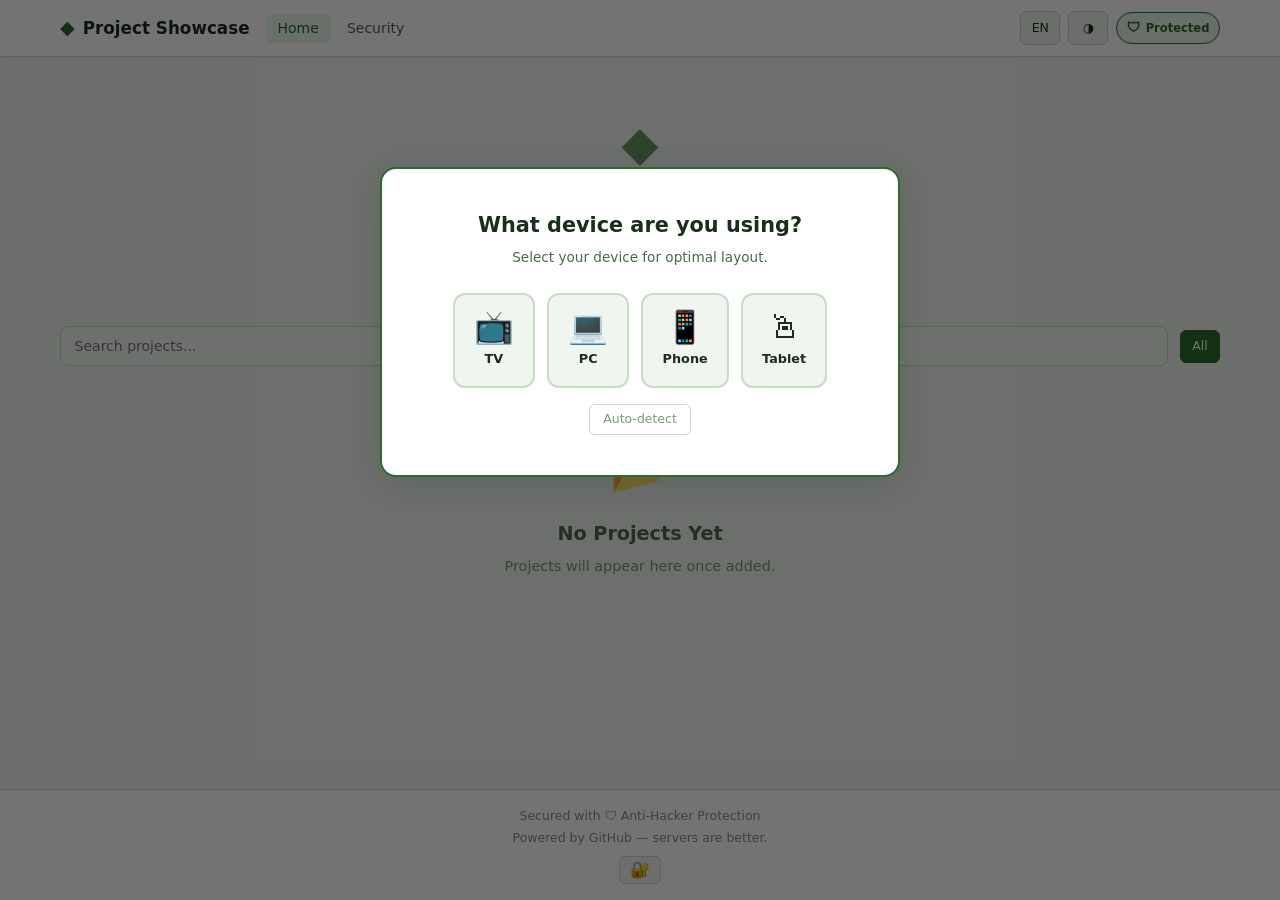
==== index.html @ 80eeed92 "Add files via upload" ====
<!DOCTYPE html>
<html lang="en" data-theme="pickle-green" data-lang="en">
<head>
<meta charset="UTF-8">
<meta name="viewport" content="width=device-width, initial-scale=1.0">
<title data-i18n="site_title">Project Showcase</title>
<meta name="description" content="Open-source project portfolio">
<meta name="robots" content="index, follow">

<!-- CSP -->
<meta http-equiv="Content-Security-Policy" content="default-src 'self'; style-src 'self' 'unsafe-inline' https://fonts.googleapis.com; font-src https://fonts.gstatic.com; img-src 'self' https: data:; script-src 'self'; connect-src 'self' https://api.github.com https://raw.githubusercontent.com; base-uri 'self'; frame-ancestors 'none';">

<link rel="preconnect" href="https://fonts.googleapis.com" crossorigin>
<link rel="preconnect" href="https://fonts.gstatic.com" crossorigin>
<link href="https://fonts.googleapis.com/css2?family=Inter:wght@400;500;600;700&family=JetBrains+Mono:wght@400;500&display=swap" rel="stylesheet">
<link rel="stylesheet" href="css/styles.css">
<link rel="icon" href="favicon.svg" type="image/svg+xml">
<link rel="preload" href="css/styles.css" as="style">
</head>
<body>

<script>if(top!==self)top.location.href=self.location.href;</script>

<!-- ===== DEVICE SELECTOR ===== -->
<div id="device-modal" class="modal-overlay" role="dialog" aria-modal="true" aria-labelledby="device-title">
  <div class="device-modal-content">
    <h2 id="device-title" data-i18n="device_title">What device are you using?</h2>
    <p class="device-desc" data-i18n="device_desc">Select your device for optimal layout.</p>
    <div class="device-options">
      <button class="device-opt" data-device="tv" title="TV">
        <span class="device-icon">&#128250;</span>
        <span class="device-label" data-i18n="device_tv">TV</span>
      </button>
      <button class="device-opt" data-device="pc" title="PC">
        <span class="device-icon">&#128187;</span>
        <span class="device-label" data-i18n="device_pc">PC</span>
      </button>
      <button class="device-opt" data-device="phone" title="Phone">
        <span class="device-icon">&#128241;</span>
        <span class="device-label" data-i18n="device_phone">Phone</span>
      </button>
      <button class="device-opt" data-device="tablet" title="Tablet">
        <span class="device-icon">&#128431;</span>
        <span class="device-label" data-i18n="device_tablet">Tablet</span>
      </button>
    </div>
    <button class="device-auto" id="device-auto-btn" data-i18n="device_auto">Auto-detect</button>
  </div>
</div>

<!-- ===== LOGIN MODAL ===== -->
<div id="login-modal" class="modal-overlay" role="dialog" aria-modal="true" aria-labelledby="login-title" hidden>
  <div class="modal modal-small">
    <div class="modal-header">
      <h2 id="login-title" data-i18n="login_title">Admin Login</h2>
      <button class="modal-close" id="login-close-btn" aria-label="Close">&times;</button>
    </div>
    <form id="login-form" class="modal-form" autocomplete="off">
      <div class="login-field">
        <label for="login-password" id="login-label" data-i18n="login_password">Master Password</label>
        <input type="password" id="login-password" class="login-input" autocomplete="new-password" maxlength="128" spellcheck="false" required>
      </div>
      <div id="login-error" class="login-error" hidden></div>
      <div id="login-lockout" class="login-lockout" hidden></div>
      <div class="login-hint" id="login-hint" hidden></div>
      <div class="form-footer">
        <button type="submit" id="login-submit" class="btn btn-primary" data-i18n="login_unlock">Unlock</button>
      </div>
    </form>
  </div>
</div>

<a href="#main" class="skip-link" data-i18n="skip_nav">Skip to main content</a>

<!-- ===== HEADER ===== -->
<header class="header" role="banner">
  <div class="header-inner container">
    <div class="brand">
      <span class="brand-icon">&#9670;</span>
      <span class="brand-text" data-i18n="site_title">Project Showcase</span>
    </div>
    <nav class="nav" aria-label="Main navigation">
      <button class="nav-toggle" aria-label="Toggle navigation" aria-expanded="false">&#9776;</button>
      <ul class="nav-list">
        <li><a href="#" class="nav-link active" data-page="home" data-i18n="nav_home">Home</a></li>
        <li><a href="#" class="nav-link" data-page="security" data-i18n="nav_security">Security</a></li>
        <li><a href="#" class="nav-link admin-only" data-page="dashboard" data-i18n="nav_dashboard">Dashboard</a></li>
        <li><a href="#" class="nav-link admin-only" data-page="settings" data-i18n="nav_settings">Settings</a></li>
      </ul>
    </nav>
    <div class="header-controls">
      <div class="switcher lang-switcher">
        <button class="switcher-btn lang-current" aria-haspopup="true" aria-label="Switch language">EN</button>
        <ul class="switcher-menu lang-menu" role="menu">
          <li role="none"><button role="menuitem" class="lang-opt active" data-lang="en">English</button></li>
          <li role="none"><button role="menuitem" class="lang-opt" data-lang="pl">Polski</button></li>
          <li role="none"><button role="menuitem" class="lang-opt" data-lang="ru">Русский</button></li>
        </ul>
      </div>
      <div class="switcher theme-switcher">
        <button class="switcher-btn theme-btn" aria-haspopup="true" aria-label="Switch theme">&#9681;</button>
        <ul class="switcher-menu theme-menu" role="menu">
          <li role="none"><button role="menuitem" class="theme-opt active" data-theme="pickle-green" data-i18n="theme_green">Pickle Green</button></li>
          <li role="none"><button role="menuitem" class="theme-opt" data-theme="pastel-dark" data-i18n="theme_pastel">Pastel Dark Blue</button></li>
          <li role="none"><button role="menuitem" class="theme-opt" data-theme="catppuccin" data-i18n="theme_catppuccin">Catppuccin</button></li>
        </ul>
      </div>
      <div class="shield" id="shield-badge" title="Security status: Protected">
        <span class="shield-icon">&#128737;</span>
        <span class="shield-text" data-i18n="shield_protected">Protected</span>
      </div>
    </div>
  </div>
</header>

<!-- ===== MAIN ===== -->
<main id="main" class="main container" role="main">

  <!-- ===== PAGE: Home (public portfolio) ===== -->
  <section id="page-home" class="page active">
    <div class="hero">
      <div class="hero-icon">&#9670;</div>
      <h1 class="hero-title" data-i18n="hero_title">Open Source Projects</h1>
      <p class="hero-desc" data-i18n="hero_desc">A collection of tools and utilities built with passion.</p>
    </div>

    <!-- Stats bar (admin only) -->
    <div class="stats-bar admin-only">
      <div class="stat"><span class="stat-value" id="stat-projects">0</span><span class="stat-label" data-i18n="stat_projects">Projects</span></div>
      <div class="stat"><span class="stat-value" id="stat-total-downloads">0</span><span class="stat-label" data-i18n="stat_downloads">Downloads</span></div>
      <div class="stat"><span class="stat-value" id="stat-storage">0 KB</span><span class="stat-label" data-i18n="stat_storage">Storage</span></div>
    </div>

    <!-- Toolbar -->
    <div class="toolbar">
      <div class="search-wrap">
        <label for="search-input" class="sr-only" data-i18n="search_projects">Search projects</label>
        <input type="search" id="search-input" class="search-input" placeholder="Search projects..." data-i18n-placeholder="search_placeholder" autocomplete="off">
      </div>
      <div class="filter-group" role="group" aria-label="Filter by category">
        <button class="filter-btn active" data-filter="all" data-i18n="filter_all">All</button>
      </div>
      <button id="add-project-btn" class="btn btn-primary btn-icon admin-only" data-i18n="add_project">+ Add Project</button>
    </div>

    <!-- Export/Import bar (admin only) -->
    <div class="data-actions admin-only">
      <button id="export-btn" class="btn btn-secondary btn-small" data-i18n="export_data">Export Data</button>
      <button id="import-btn" class="btn btn-secondary btn-small" data-i18n="import_data">Import Data</button>
      <input type="file" id="import-file" accept=".json" style="display:none">
    </div>

    <!-- Public project grid -->
    <div id="empty-state" class="empty-state" hidden>
      <div class="empty-icon">&#128194;</div>
      <h2 data-i18n="no_projects">No Projects Yet</h2>
      <p data-i18n="no_projects_desc">Projects will appear here once added.</p>
    </div>
    <div class="projects-grid" id="projects-grid" role="list"></div>
  </section>

  <!-- ===== PAGE: Security ===== -->
  <section id="page-security" class="page">
    <h1 data-i18n="security_title">Security Overview</h1>
    <div class="security-panel">
      <div class="security-item">
        <span class="sec-icon">&#9989;</span>
        <div><strong data-i18n="sec_csp">Content Security Policy</strong><p data-i18n="sec_csp_desc">Script injection and data exfiltration blocked.</p></div>
      </div>
      <div class="security-item">
        <span class="sec-icon">&#9989;</span>
        <div><strong data-i18n="sec_xss">XSS Prevention</strong><p data-i18n="sec_xss_desc">All user input is sanitized; no innerHTML with user data.</p></div>
      </div>
      <div class="security-item">
        <span class="sec-icon">&#9989;</span>
        <div><strong data-i18n="sec_clickjack">Clickjacking Protection</strong><p data-i18n="sec_clickjack_desc">Frame-busting script and CSP frame-ancestors 'none' active.</p></div>
      </div>
      <div class="security-item">
        <span class="sec-icon">&#9989;</span>
        <div><strong data-i18n="sec_storage">Storage Integrity</strong><p data-i18n="sec_storage_desc">localStorage data is checksum-verified against tampering.</p></div>
      </div>
      <div class="security-item">
        <span class="sec-icon" id="sec-devtools-icon">&#9989;</span>
        <div><strong data-i18n="sec_devtools">DevTools Detection</strong><p data-i18n="sec_devtools_desc">Developer tools usage is detected and logged.</p></div>
      </div>
      <div class="security-item">
        <span class="sec-icon">&#9989;</span>
        <div><strong data-i18n="sec_rate">Rate Limiting</strong><p data-i18n="sec_rate_desc">Form submissions are throttled to prevent abuse.</p></div>
      </div>
      <div class="security-item">
        <span class="sec-icon">&#9989;</span>
        <div><strong data-i18n="sec_console">Console Protection</strong><p data-i18n="sec_console_desc">Console overwriting attempts are monitored.</p></div>
      </div>
      <div class="security-item">
        <span class="sec-icon">&#9989;</span>
        <div><strong data-i18n="sec_frame">Frame Busting</strong><p data-i18n="sec_frame_desc">Page cannot be loaded inside an iframe.</p></div>
      </div>
    </div>
    <div class="security-log">
      <h2 data-i18n="sec_log">Security Log</h2>
      <div id="security-log-list" class="log-list"></div>
      <button id="clear-log-btn" class="btn btn-secondary btn-small" data-i18n="clear_log">Clear Log</button>
    </div>
  </section>

  <!-- ===== PAGE: Dashboard (admin only) ===== -->
  <section id="page-dashboard" class="page">
    <h1 data-i18n="admin_dashboard">Admin Dashboard</h1>
    <p class="page-sub" data-i18n="admin_dashboard_desc">Manage your projects from here.</p>
    <div class="toolbar">
      <div class="search-wrap">
        <label for="search-input-admin" class="sr-only" data-i18n="search_projects">Search projects</label>
        <input type="search" id="search-input-admin" class="search-input" placeholder="Search projects..." autocomplete="off">
      </div>
      <button id="add-project-btn-admin" class="btn btn-primary btn-icon" data-i18n="add_project">+ Add Project</button>
    </div>
    <div class="data-actions">
      <button id="export-btn-admin" class="btn btn-secondary btn-small" data-i18n="export_data">Export Data</button>
      <button id="import-btn-admin" class="btn btn-secondary btn-small" data-i18n="import_data">Import Data</button>
      <input type="file" id="import-file-admin" accept=".json" style="display:none">
      <button id="publish-btn" class="btn btn-primary btn-small admin-only" data-i18n="publish_btn">Publish to Site</button>
      <span id="publish-status" class="publish-status"></span>
    </div>
    <div id="admin-grid" class="projects-grid" role="list"></div>
  </section>

  <!-- ===== PAGE: Settings ===== -->
  <section id="page-settings" class="page">
    <h1 data-i18n="settings_title">Settings</h1>
    <div class="settings-panel">
      <div class="setting-group">
        <h2 data-i18n="settings_theme">Theme</h2>
        <div class="setting-options">
          <button class="theme-opt setting-btn active" data-theme="pickle-green">Pickle Green</button>
          <button class="theme-opt setting-btn" data-theme="pastel-dark">Pastel Dark Blue</button>
          <button class="theme-opt setting-btn" data-theme="catppuccin">Catppuccin</button>
        </div>
      </div>
      <div class="setting-group">
        <h2 data-i18n="settings_language">Language</h2>
        <div class="setting-options">
          <button class="lang-opt setting-btn active" data-lang="en">English</button>
          <button class="lang-opt setting-btn" data-lang="pl">Polski</button>
          <button class="lang-opt setting-btn" data-lang="ru">Русский</button>
        </div>
      </div>
      <div class="setting-group">
        <h2 data-i18n="settings_data">Data Management</h2>
        <div class="setting-actions">
          <button id="settings-export" class="btn btn-secondary" data-i18n="export_data">Export Data</button>
          <button id="settings-import" class="btn btn-secondary" data-i18n="import_data">Import Data</button>
          <button id="settings-clear" class="btn btn-danger admin-only" data-i18n="clear_all">Clear All Data</button>
        </div>
      </div>
    </div>
  </section>
</main>

<!-- ===== MODAL: Add/Edit Project ===== -->
<div id="project-modal" class="modal-overlay" role="dialog" aria-modal="true" aria-labelledby="modal-title" hidden>
  <div class="modal">
    <div class="modal-header">
      <h2 id="modal-title" data-i18n="add_project">Add Project</h2>
      <button class="modal-close" id="modal-close-btn" aria-label="Close modal">&times;</button>
    </div>
    <form id="project-form" class="modal-form" novalidate>
      <input type="hidden" id="form-id" value="">
      <input type="hidden" id="form-token" value="">
      <div class="form-row">
        <div class="form-group">
          <label for="form-name" data-i18n="project_name">Project Name *</label>
          <input type="text" id="form-name" required maxlength="100" autocomplete="off">
        </div>
        <div class="form-group">
          <label for="form-version" data-i18n="project_version">Version</label>
          <input type="text" id="form-version" maxlength="20" autocomplete="off">
        </div>
      </div>
      <div class="form-group">
        <label for="form-desc" data-i18n="project_desc">Description *</label>
        <textarea id="form-desc" required maxlength="2000" rows="3"></textarea>
      </div>
      <div class="form-row">
        <div class="form-group">
          <label for="form-category" data-i18n="project_category">Category</label>
          <input type="text" id="form-category" maxlength="40" autocomplete="off">
        </div>
        <div class="form-group">
          <label for="form-tags" data-i18n="project_tags">Tags (comma-separated)</label>
          <input type="text" id="form-tags" maxlength="300" autocomplete="off">
        </div>
      </div>
      <div class="form-row">
        <div class="form-group">
          <label for="form-download" data-i18n="project_download">Download URL</label>
          <input type="url" id="form-download" maxlength="500" autocomplete="off">
        </div>
        <div class="form-group">
          <label for="form-source" data-i18n="project_source">Source URL</label>
          <input type="url" id="form-source" maxlength="500" autocomplete="off">
        </div>
      </div>
      <div class="form-group">
        <label for="form-website" data-i18n="project_website">Website URL</label>
        <input type="url" id="form-website" maxlength="500" autocomplete="off">
      </div>
      <div class="form-group">
        <label for="form-screenshot" data-i18n="project_screenshot">Screenshot URL</label>
        <input type="url" id="form-screenshot" maxlength="500" autocomplete="off">
      </div>
      <div class="form-section">
        <h3 data-i18n="changelog">Changelog</h3>
        <div id="changelog-entries" class="changelog-entries"></div>
        <button type="button" id="add-cl-entry" class="btn btn-secondary btn-small" data-i18n="add_entry">+ Add Entry</button>
      </div>
      <div class="form-footer">
        <button type="button" class="btn btn-secondary" id="modal-cancel-btn" data-i18n="cancel">Cancel</button>
        <button type="submit" class="btn btn-primary" id="modal-save-btn" data-i18n="save">Save Project</button>
      </div>
    </form>
  </div>
</div>

<!-- ===== MODAL: Confirm ===== -->
<div id="confirm-modal" class="modal-overlay" role="dialog" aria-modal="true" aria-labelledby="confirm-title" hidden>
  <div class="modal modal-small">
    <div class="modal-header">
      <h2 id="confirm-title" data-i18n="confirm_delete">Delete Project</h2>
      <button class="modal-close" id="confirm-close-btn" aria-label="Close">&times;</button>
    </div>
    <div class="modal-body">
      <p id="confirm-msg" data-i18n="confirm_delete_msg">Are you sure you want to delete this project?</p>
    </div>
    <div class="modal-footer">
      <button class="btn btn-secondary" id="confirm-no" data-i18n="cancel">Cancel</button>
      <button class="btn btn-danger" id="confirm-yes" data-i18n="delete">Delete</button>
    </div>
  </div>
</div>

<!-- ===== MODAL: Pickle Access Denied ===== -->
<div id="pickle-modal" class="modal-overlay" role="dialog" aria-modal="true" hidden>
  <div class="pickle-modal-content">
    <div class="pickle-icon">&#129517;</div>
    <h1 class="pickle-text" data-i18n="pickle_denied">ACCESS DENIED</h1>
    <p class="pickle-sub" data-i18n="pickle_sub">This area is for the Pickle Master only!</p>
    <button class="btn btn-primary" id="pickle-go-home" data-i18n="pickle_home">Go Home</button>
  </div>
</div>

<!-- ===== SCROLL TO TOP ===== -->
<button id="scroll-top" class="scroll-top-btn" title="Scroll to top" aria-label="Scroll to top">&#8593;</button>

<!-- ===== FOOTER ===== -->
<footer class="footer" role="contentinfo">
  <div class="footer-inner container">
    <div class="footer-row">
      <p><span data-i18n="footer_secured">Secured with</span> &#128737; <span data-i18n="footer_antihacker">Anti-Hacker Protection</span></p>
      <p class="footer-small"><span data-i18n="footer_local">Powered by GitHub — servers are better.</span></p>
    </div>
    <div class="footer-admin">
      <button id="login-btn" class="footer-admin-btn" title="Admin">&#128272;</button>
      <button id="logout-btn" class="footer-admin-btn admin-only" hidden title="Logout">&#128682;</button>
    </div>
  </div>
</footer>

<script src="js/00-base.js"></script>
<script src="js/01-i18n.js"></script>
<script src="js/02-auth.js"></script>
<script src="js/03-security.js"></script>
<script src="js/04-publish.js"></script>
<script src="js/05-data.js"></script>
<script src="js/06-ui.js"></script>
<script src="js/07-main.js"></script>
<script src="js/notifications.js"></script>
<script src="js/shortcuts.js"></script>
<script>
if ('serviceWorker' in navigator) {
  navigator.serviceWorker.register('js/sw.js').catch(function() {});
}
</script>
<script>
/* Scroll-to-top */
var scrollBtn = document.getElementById('scroll-top');
if (scrollBtn) {
  scrollBtn.addEventListener('click', function() { window.scrollTo({ top: 0, behavior: 'smooth' }); });
  window.addEventListener('scroll', function() {
    scrollBtn.classList.toggle('visible', window.scrollY > 300);
  });
}
/* Toast container placeholder */
var tc = document.createElement('div'); tc.id = 'toast-container'; tc.style.display = 'contents';
document.body.appendChild(tc);
</script>
</body>
</html>
---- css/styles.css ----
/* ===================================================================
   Project Dashboard — Styles
   Three themes, full responsive layout, security UI.
   =================================================================== */

/* ---------- Reset ---------- */
*, *::before, *::after { box-sizing: border-box; margin: 0; padding: 0; }
html { scroll-behavior: smooth; -webkit-text-size-adjust: 100%; }
body {
  font-family: 'Inter', system-ui, -apple-system, sans-serif;
  background: var(--bg);
  color: var(--text);
  line-height: 1.6;
  min-height: 100vh;
  display: flex;
  flex-direction: column;
  transition: background 0.25s, color 0.25s;
}
a { color: var(--accent); text-decoration: none; }
a:hover { text-decoration: underline; }
img { max-width: 100%; height: auto; display: block; }
ul { list-style: none; }
button { cursor: pointer; font: inherit; border: none; background: none; color: inherit; }
input, textarea, select { font: inherit; color: inherit; }
.sr-only { position: absolute; width: 1px; height: 1px; overflow: hidden; clip: rect(0,0,0,0); white-space: nowrap; }

/* ---------- Device Layout ---------- */
/* PC (default) */
[data-device="pc"] { --device-scale: 1; --device-font: 16px; --device-touch: 0; }
[data-device="pc"] body { font-size: 16px; }

/* TV - large text, wide layout, focus-friendly */
[data-device="tv"] { --device-scale: 1.4; --device-font: 22px; --device-touch: 1; }
[data-device="tv"] body { font-size: 22px; }
[data-device="tv"] .container { max-width: 1600px; padding: 0 3rem; }
[data-device="tv"] .header-inner { height: 5rem; }
[data-device="tv"] .nav-link { padding: 0.7rem 1.2rem; font-size: 1rem; }
[data-device="tv"] .project-card:hover { transform: translateY(-4px); }
[data-device="tv"] .projects-grid { grid-template-columns: repeat(auto-fill, minmax(400px, 1fr)); gap: 1.5rem; }
[data-device="tv"] .hero-title { font-size: 3rem; }
[data-device="tv"] .hero-desc { font-size: 1.3rem; }
[data-device="tv"] .stat-value { font-size: 2.2rem; }
[data-device="tv"] .btn { padding: 0.7rem 1.5rem; font-size: 1rem; }
[data-device="tv"] .project-name { font-size: 1.3rem; }
[data-device="tv"] .project-desc { font-size: 1rem; }
[data-device="tv"] .search-input { padding: 0.7rem 1rem; font-size: 1rem; }
[data-device="tv"] .modal { max-width: 800px; }
[data-device="tv"] .pickle-icon { font-size: 8rem; }
[data-device="tv"] .pickle-text { font-size: 3.5rem; }

/* Phone - single column, large touch targets, stacked */
[data-device="phone"] { --device-scale: 0.9; --device-font: 14px; --device-touch: 1; }
[data-device="phone"] body { font-size: 14px; }
[data-device="phone"] .container { padding: 0 0.75rem; }
[data-device="phone"] .header-inner { height: auto; padding: 0.5rem 0.75rem; flex-wrap: wrap; gap: 0.4rem; }
[data-device="phone"] .brand { font-size: 0.9rem; }
[data-device="phone"] .nav-list { width: 100%; }
[data-device="phone"] .hero { padding: 1.5rem 0.5rem 1rem; }
[data-device="phone"] .hero-title { font-size: 1.4rem; }
[data-device="phone"] .hero-desc { font-size: 0.85rem; }
[data-device="phone"] .stats-bar { grid-template-columns: 1fr; gap: 0.5rem; }
[data-device="phone"] .toolbar { flex-direction: column; align-items: stretch; }
[data-device="phone"] .search-wrap { min-width: 0; }
[data-device="phone"] .projects-grid { grid-template-columns: 1fr; gap: 0.75rem; }
[data-device="phone"] .project-screenshot { height: 120px; }
[data-device="phone"] .project-card-actions { opacity: 1; }
[data-device="phone"] .data-actions { flex-direction: column; }
[data-device="phone"] .form-row { grid-template-columns: 1fr; }
[data-device="phone"] .filter-group { justify-content: center; }
[data-device="phone"] .modal { margin: 0; max-width: 100%; }
[data-device="phone"] .header-controls { gap: 0.25rem; }
[data-device="phone"] .shield-text { display: none; }
[data-device="phone"] .stat-value { font-size: 1.3rem; }
[data-device="phone"] .btn { padding: 0.6rem 1rem; min-height: 2.5rem; }
[data-device="phone"] .footer { padding: 0.75rem 0; }

/* Tablet - hybrid */
[data-device="tablet"] { --device-scale: 1; --device-font: 16px; --device-touch: 1; }
[data-device="tablet"] body { font-size: 16px; }
[data-device="tablet"] .header-inner { height: auto; padding: 0.6rem 1rem; flex-wrap: wrap; }
[data-device="tablet"] .nav-list { width: 100%; }
[data-device="tablet"] .hero { padding: 2rem 1rem 1.25rem; }
[data-device="tablet"] .projects-grid { grid-template-columns: repeat(auto-fill, minmax(280px, 1fr)); }
[data-device="tablet"] .project-card-actions { opacity: 1; }
[data-device="tablet"] .btn { min-height: 2.5rem; }

/* Device selector modal */
.device-modal-content {
  background: var(--bg-elevated);
  border: 2px solid var(--accent);
  border-radius: 1rem;
  padding: 2.5rem 2rem;
  text-align: center;
  max-width: 520px;
  width: 100%;
  margin-top: 15vh;
  box-shadow: 0 8px 40px var(--shadow-lg);
  animation: deviceIn 0.4s ease-out;
}
@keyframes deviceIn {
  from { opacity: 0; transform: translateY(-20px) scale(0.95); }
  to { opacity: 1; transform: translateY(0) scale(1); }
}
.device-modal-content h2 { font-size: 1.3rem; margin-bottom: 0.3rem; }
.device-desc { font-size: 0.85rem; color: var(--text-secondary); margin-bottom: 1.5rem; }
.device-options {
  display: flex;
  gap: 0.75rem;
  justify-content: center;
  flex-wrap: wrap;
  margin-bottom: 1rem;
}
.device-opt {
  display: flex;
  flex-direction: column;
  align-items: center;
  gap: 0.4rem;
  padding: 1rem 1.2rem;
  border-radius: 0.75rem;
  border: 2px solid var(--border);
  background: var(--bg);
  transition: all 0.15s;
  min-width: 5rem;
}
.device-opt:hover { border-color: var(--accent); background: var(--accent-light); }
.device-opt:focus { outline: 2px solid var(--accent); outline-offset: 2px; }
.device-icon { font-size: 2rem; line-height: 1; }
.device-label { font-size: 0.8rem; font-weight: 600; }
.device-auto {
  font-size: 0.78rem;
  color: var(--text-muted);
  padding: 0.3rem 0.8rem;
  border-radius: 0.375rem;
  border: 1px solid var(--border);
  transition: all 0.12s;
}
.device-auto:hover { border-color: var(--accent); color: var(--accent); }

/* ---------- Container ---------- */
.container { width: 100%; max-width: 1200px; margin: 0 auto; padding: 0 1.25rem; }

/* ---------- Skip Link ---------- */
.skip-link {
  position: absolute;
  top: -100%;
  left: 0;
  z-index: 9999;
  background: var(--accent);
  color: #fff;
  padding: 0.5rem 1rem;
  font-weight: 600;
}
.skip-link:focus { top: 0; }

/* ==================================================================
   THEMES
   ================================================================== */

/* --- Pickle Green (default) --- */
[data-theme="pickle-green"] {
  --bg: #f0f5f0;
  --bg-card: #ffffff;
  --bg-elevated: #ffffff;
  --bg-input: #f5faf5;
  --text: #1a2e1a;
  --text-secondary: #4a6a4a;
  --text-muted: #7a9a7a;
  --accent: #2d6b2d;
  --accent-hover: #1f4f1f;
  --accent-light: #e8f5e8;
  --border: #c8dcc8;
  --border-light: #dce8dc;
  --danger: #b33a3a;
  --danger-hover: #8f2e2e;
  --danger-light: #fce8e8;
  --shadow: rgba(0, 30, 0, 0.08);
  --shadow-lg: rgba(0, 30, 0, 0.14);
  --success: #2d6b2d;
  --shield: #2d6b2d;
  --shield-bg: #e8f5e8;
}

/* --- Pastel Dark Blue --- */
[data-theme="pastel-dark"] {
  --bg: #1a1e2e;
  --bg-card: #252a3e;
  --bg-elevated: #2a2f45;
  --bg-input: #1e2335;
  --text: #d8dff0;
  --text-secondary: #9aa8c8;
  --text-muted: #6a7a9a;
  --accent: #7a9ae8;
  --accent-hover: #5a7ad0;
  --accent-light: #252f55;
  --border: #3a405a;
  --border-light: #2e3450;
  --danger: #e86a6a;
  --danger-hover: #d05050;
  --danger-light: #3a2028;
  --shadow: rgba(0, 0, 0, 0.25);
  --shadow-lg: rgba(0, 0, 0, 0.4);
  --success: #6abf6a;
  --shield: #7a9ae8;
  --shield-bg: #252f55;
}

/* --- Catppuccin --- */
[data-theme="catppuccin"] {
  --bg: #1e1e2e;
  --bg-card: #262638;
  --bg-elevated: #2e2e44;
  --bg-input: #222234;
  --text: #cdd6f4;
  --text-secondary: #a6adc8;
  --text-muted: #6c7086;
  --accent: #89b4fa;
  --accent-hover: #74a0e8;
  --accent-light: #2a2a48;
  --border: #363850;
  --border-light: #2e3044;
  --danger: #f38ba8;
  --danger-hover: #e06a8a;
  --danger-light: #3a2232;
  --shadow: rgba(0, 0, 0, 0.3);
  --shadow-lg: rgba(0, 0, 0, 0.45);
  --success: #a6e3a1;
  --shield: #89b4fa;
  --shield-bg: #2a2a48;
}

/* ==================================================================
   HEADER
   ================================================================== */
.header {
  background: var(--bg-elevated);
  border-bottom: 1px solid var(--border);
  position: sticky;
  top: 0;
  z-index: 100;
  box-shadow: 0 1px 4px var(--shadow);
}
.header-inner {
  display: flex;
  align-items: center;
  height: 3.5rem;
  gap: 1rem;
}
.brand { display: flex; align-items: center; gap: 0.5rem; font-weight: 700; font-size: 1.05rem; flex-shrink: 0; }
.brand-icon { color: var(--accent); font-size: 1.2rem; }
.nav { flex: 1; }
.nav-list { display: flex; gap: 0.25rem; }
.nav-link {
  padding: 0.4rem 0.75rem;
  border-radius: 0.375rem;
  font-size: 0.875rem;
  font-weight: 500;
  color: var(--text-secondary);
  transition: background 0.15s, color 0.15s;
}
.nav-link:hover { background: var(--accent-light); color: var(--accent); text-decoration: none; }
.nav-link.active { background: var(--accent-light); color: var(--accent); }
.nav-toggle { display: none; font-size: 1.3rem; padding: 0.25rem; color: var(--text); }

.header-controls { display: flex; align-items: center; gap: 0.5rem; flex-shrink: 0; }

/* ---------- Switchers ---------- */
.switcher { position: relative; }
.switcher-btn {
  padding: 0.35rem 0.6rem;
  border-radius: 0.375rem;
  font-size: 0.78rem;
  font-weight: 500;
  background: var(--bg);
  border: 1px solid var(--border);
  transition: border-color 0.15s;
  min-width: 2.5rem;
  text-align: center;
}
.switcher-btn:hover { border-color: var(--accent); }
.switcher-menu {
  display: none;
  position: absolute;
  top: calc(100% + 0.35rem);
  right: 0;
  background: var(--bg-elevated);
  border: 1px solid var(--border);
  border-radius: 0.5rem;
  box-shadow: 0 4px 16px var(--shadow-lg);
  z-index: 200;
  min-width: 9rem;
  overflow: hidden;
}
.switcher-menu.open { display: block; }
.switcher-menu button {
  display: block;
  width: 100%;
  padding: 0.5rem 0.9rem;
  text-align: left;
  font-size: 0.85rem;
  transition: background 0.12s;
}
.switcher-menu button:hover { background: var(--accent-light); }
.switcher-menu button.active { color: var(--accent); font-weight: 600; }

/* ---------- Shield ---------- */
.shield {
  display: flex;
  align-items: center;
  gap: 0.3rem;
  padding: 0.25rem 0.6rem;
  border-radius: 1rem;
  font-size: 0.72rem;
  font-weight: 600;
  background: var(--shield-bg);
  color: var(--shield);
  border: 1px solid var(--shield);
  white-space: nowrap;
}
.shield-icon { font-size: 0.85rem; }

/* ==================================================================
   HERO
   ================================================================== */
.hero {
  text-align: center;
  padding: 3rem 1rem 1.5rem;
}
.hero-icon {
  font-size: 3rem;
  color: var(--accent);
  margin-bottom: 0.75rem;
  opacity: 0.7;
}
.hero-title {
  font-size: 2rem;
  font-weight: 700;
  color: var(--text);
  margin-bottom: 0.5rem;
}
.hero-desc {
  font-size: 1rem;
  color: var(--text-secondary);
  max-width: 32rem;
  margin: 0 auto;
}

.page-sub {
  color: var(--text-secondary);
  font-size: 0.9rem;
  margin-bottom: 0.5rem;
}

/* ==================================================================
   STATS BAR
   ================================================================== */
.stats-bar {
  display: grid;
  grid-template-columns: repeat(3, 1fr);
  gap: 1rem;
  padding: 1.5rem 0 0.75rem;
}
.stat {
  background: var(--bg-card);
  border: 1px solid var(--border-light);
  border-radius: 0.625rem;
  padding: 1rem;
  text-align: center;
  box-shadow: 0 1px 3px var(--shadow);
}
.stat-value { display: block; font-size: 1.6rem; font-weight: 700; color: var(--accent); }
.stat-label { font-size: 0.78rem; color: var(--text-muted); margin-top: 0.15rem; }

/* ==================================================================
   TOOLBAR
   ================================================================== */
.toolbar {
  display: flex;
  align-items: center;
  gap: 0.75rem;
  padding: 1rem 0;
  flex-wrap: wrap;
}
.search-wrap { flex: 1; min-width: 12rem; }
.search-input {
  width: 100%;
  padding: 0.5rem 0.85rem;
  border-radius: 0.5rem;
  border: 1px solid var(--border);
  background: var(--bg-input);
  font-size: 0.875rem;
  transition: border-color 0.15s;
}
.search-input:focus { outline: none; border-color: var(--accent); }
.filter-group { display: flex; gap: 0.3rem; flex-wrap: wrap; }
.filter-btn {
  padding: 0.35rem 0.7rem;
  border-radius: 0.375rem;
  font-size: 0.78rem;
  font-weight: 500;
  border: 1px solid var(--border);
  transition: all 0.12s;
}
.filter-btn:hover { border-color: var(--accent); }
.filter-btn.active { background: var(--accent); color: #fff; border-color: var(--accent); }

.data-actions {
  display: flex;
  gap: 0.5rem;
  flex-wrap: wrap;
  align-items: center;
  margin-bottom: 1rem;
}

.publish-status {
  font-size: 0.85rem;
  color: var(--text-muted);
  margin-left: 0.5rem;
}

/* ==================================================================
   BUTTONS
   ================================================================== */
.btn {
  display: inline-flex;
  align-items: center;
  gap: 0.4rem;
  padding: 0.5rem 1rem;
  border-radius: 0.5rem;
  font-size: 0.85rem;
  font-weight: 500;
  transition: all 0.12s;
  white-space: nowrap;
}
.btn-primary { background: var(--accent); color: #fff; }
.btn-primary:hover { background: var(--accent-hover); }
.btn-secondary { background: var(--bg-input); border: 1px solid var(--border); color: var(--text); }
.btn-secondary:hover { border-color: var(--accent); }
.btn-danger { background: var(--danger); color: #fff; }
.btn-danger:hover { background: var(--danger-hover); }
.btn-small { padding: 0.3rem 0.65rem; font-size: 0.78rem; }
.btn-icon { font-size: 0.9rem; }

/* ==================================================================
   PROJECT GRID
   ================================================================== */
.projects-grid {
  display: grid;
  grid-template-columns: repeat(auto-fill, minmax(300px, 1fr));
  gap: 1rem;
  padding: 0.5rem 0 2rem;
}
.project-card {
  background: var(--bg-card);
  border: 1px solid var(--border-light);
  border-radius: 0.75rem;
  overflow: hidden;
  box-shadow: 0 1px 4px var(--shadow);
  transition: transform 0.15s, box-shadow 0.2s;
  position: relative;
}
.project-card:hover { transform: translateY(-2px); box-shadow: 0 4px 16px var(--shadow-lg); }
.project-card:focus-within { outline: 2px solid var(--accent); outline-offset: 2px; }

.project-screenshot {
  width: 100%;
  height: 160px;
  object-fit: cover;
  background: var(--bg-input);
  border-bottom: 1px solid var(--border-light);
}
.project-body { padding: 0.9rem 1rem 1rem; }
.project-header { display: flex; align-items: baseline; gap: 0.5rem; margin-bottom: 0.2rem; }
.project-name { font-size: 1rem; font-weight: 600; flex: 1; min-width: 0; overflow: hidden; text-overflow: ellipsis; white-space: nowrap; }
.project-version {
  font-size: 0.72rem;
  font-family: 'JetBrains Mono', monospace;
  padding: 0.1rem 0.45rem;
  border-radius: 0.25rem;
  background: var(--accent-light);
  color: var(--accent);
  flex-shrink: 0;
}
.project-tags { display: flex; gap: 0.3rem; flex-wrap: wrap; margin: 0.3rem 0 0.4rem; }
.project-tag {
  font-size: 0.68rem;
  padding: 0.1rem 0.45rem;
  border-radius: 1rem;
  background: var(--bg-input);
  border: 1px solid var(--border-light);
  color: var(--text-muted);
}
.project-desc {
  font-size: 0.82rem;
  color: var(--text-secondary);
  line-height: 1.5;
  margin: 0.4rem 0 0.75rem;
  display: -webkit-box;
  -webkit-line-clamp: 3;
  -webkit-box-orient: vertical;
  overflow: hidden;
}
.project-actions { display: flex; gap: 0.4rem; flex-wrap: wrap; }
.project-card-actions {
  position: absolute;
  top: 0.5rem;
  right: 0.5rem;
  display: flex;
  gap: 0.25rem;
  opacity: 0;
  transition: opacity 0.15s;
}
.project-card:hover .project-card-actions { opacity: 1; }
.project-card-actions button {
  width: 1.8rem;
  height: 1.8rem;
  border-radius: 0.375rem;
  background: var(--bg-elevated);
  border: 1px solid var(--border);
  font-size: 0.78rem;
  display: flex;
  align-items: center;
  justify-content: center;
  transition: all 0.12s;
  box-shadow: 0 1px 4px var(--shadow);
}
.project-card-actions .edit-btn:hover { background: var(--accent); color: #fff; }
.project-card-actions .delete-btn:hover { background: var(--danger); color: #fff; }

/* ==================================================================
   EMPTY STATE
   ================================================================== */
.empty-state {
  text-align: center;
  padding: 3rem 1rem;
  color: var(--text-muted);
}
.empty-icon { font-size: 3rem; margin-bottom: 0.75rem; }
.empty-state h2 { font-size: 1.2rem; color: var(--text-secondary); margin-bottom: 0.3rem; }
.empty-state p { font-size: 0.9rem; }

/* ==================================================================
   MODAL
   ================================================================== */
.modal-overlay {
  position: fixed;
  inset: 0;
  background: rgba(0,0,0,0.55);
  z-index: 1000;
  display: flex;
  align-items: flex-start;
  justify-content: center;
  overflow-y: auto;
  padding: 2rem 1rem;
}
.modal-overlay[hidden] { display: none; }
.modal {
  background: var(--bg-elevated);
  border: 1px solid var(--border);
  border-radius: 0.75rem;
  width: 100%;
  max-width: 600px;
  box-shadow: 0 8px 32px var(--shadow-lg);
  animation: modalIn 0.18s ease-out;
}
.modal-small { max-width: 420px; }
@keyframes modalIn {
  from { opacity: 0; transform: translateY(-12px) scale(0.97); }
  to { opacity: 1; transform: translateY(0) scale(1); }
}
.modal-header {
  display: flex;
  align-items: center;
  justify-content: space-between;
  padding: 1rem 1.25rem;
  border-bottom: 1px solid var(--border);
}
.modal-header h2 { font-size: 1.05rem; font-weight: 600; }
.modal-close { font-size: 1.4rem; line-height: 1; padding: 0.1rem 0.3rem; border-radius: 0.25rem; }
.modal-close:hover { background: var(--danger-light); color: var(--danger); }
.modal-body { padding: 1.25rem; }
.modal-footer { padding: 0 1.25rem 1.25rem; display: flex; gap: 0.5rem; justify-content: flex-end; }

/* ---------- Form ---------- */
.modal-form { padding: 1.25rem; }
.form-row { display: grid; grid-template-columns: 1fr 1fr; gap: 0.75rem; }
.form-group { margin-bottom: 0.75rem; }
.form-group label {
  display: block;
  font-size: 0.78rem;
  font-weight: 500;
  color: var(--text-secondary);
  margin-bottom: 0.25rem;
}
.form-group input,
.form-group textarea {
  width: 100%;
  padding: 0.45rem 0.7rem;
  border-radius: 0.375rem;
  border: 1px solid var(--border);
  background: var(--bg-input);
  font-size: 0.875rem;
  transition: border-color 0.15s;
}
.form-group input:focus,
.form-group textarea:focus { outline: none; border-color: var(--accent); }
.form-footer {
  display: flex;
  gap: 0.5rem;
  justify-content: flex-end;
  padding-top: 0.5rem;
  border-top: 1px solid var(--border-light);
  margin-top: 0.5rem;
}

/* ---------- Changelog Section ---------- */
.form-section { margin: 1rem 0 0.75rem; }
.form-section h3 { font-size: 0.9rem; font-weight: 600; margin-bottom: 0.5rem; }
.cl-entry-form {
  background: var(--bg);
  border: 1px solid var(--border-light);
  border-radius: 0.5rem;
  padding: 0.75rem;
  margin-bottom: 0.5rem;
}
.cl-entry-form .form-row { margin-bottom: 0.5rem; }
.cl-entry-form .cl-items-input { min-height: 2.5rem; }
.cl-entry-remove {
  font-size: 0.72rem;
  color: var(--danger);
  padding: 0;
}
.cl-entry-remove:hover { text-decoration: underline; }

.changelog-entries { margin-bottom: 0.5rem; }

/* ==================================================================
   SECURITY PAGE
   ================================================================== */
.security-panel {
  display: grid;
  gap: 0.75rem;
  margin: 1.5rem 0;
}
.security-item {
  display: flex;
  align-items: flex-start;
  gap: 0.75rem;
  background: var(--bg-card);
  border: 1px solid var(--border-light);
  border-radius: 0.625rem;
  padding: 1rem;
  box-shadow: 0 1px 3px var(--shadow);
}
.security-item .sec-icon { font-size: 1.2rem; flex-shrink: 0; margin-top: 0.1rem; }
.security-item strong { font-size: 0.9rem; display: block; margin-bottom: 0.15rem; }
.security-item p { font-size: 0.8rem; color: var(--text-secondary); }

.security-log { margin: 2rem 0 3rem; }
.security-log h2 { font-size: 1rem; margin-bottom: 0.75rem; }
.log-list {
  background: var(--bg-card);
  border: 1px solid var(--border-light);
  border-radius: 0.5rem;
  padding: 0.75rem;
  max-height: 250px;
  overflow-y: auto;
  font-family: 'JetBrains Mono', monospace;
  font-size: 0.75rem;
  margin-bottom: 0.75rem;
}
.log-entry { padding: 0.25rem 0; border-bottom: 1px solid var(--border-light); }
.log-entry:last-child { border-bottom: none; }
.log-time { color: var(--text-muted); margin-right: 0.5rem; }
.log-ok { color: var(--success); }
.log-warn { color: #d4a030; }
.log-error { color: var(--danger); }

/* ==================================================================
   SETTINGS PAGE
   ================================================================== */
.settings-panel { margin: 1.5rem 0 3rem; }
.setting-group {
  background: var(--bg-card);
  border: 1px solid var(--border-light);
  border-radius: 0.625rem;
  padding: 1.25rem;
  margin-bottom: 1rem;
}
.setting-group h2 { font-size: 1rem; margin-bottom: 0.75rem; }
.setting-options { display: flex; gap: 0.4rem; flex-wrap: wrap; }
.setting-btn {
  padding: 0.4rem 0.85rem;
  border-radius: 0.375rem;
  border: 1px solid var(--border);
  font-size: 0.82rem;
  transition: all 0.12s;
}
.setting-btn:hover { border-color: var(--accent); }
.setting-btn.active { background: var(--accent); color: #fff; border-color: var(--accent); }
.setting-actions { display: flex; gap: 0.5rem; flex-wrap: wrap; }

/* ==================================================================
   PAGE SYSTEM
   ================================================================== */
.page { display: none; }
.page.active { display: block; }
.page h1 {
  font-size: 1.35rem;
  font-weight: 700;
  padding: 1.25rem 0 0.25rem;
}

/* ==================================================================
   FOOTER
   ================================================================== */
.footer {
  margin-top: auto;
  border-top: 1px solid var(--border);
  background: var(--bg-elevated);
  padding: 1rem 0;
  text-align: center;
}
.footer-inner {
  display: flex;
  flex-direction: column;
  align-items: center;
  gap: 0.5rem;
}
.footer-row p { font-size: 0.78rem; color: var(--text-muted); }
.footer-small { margin-top: 0.15rem; font-size: 0.7rem; }
.footer-admin {
  display: flex;
  justify-content: center;
  gap: 0.5rem;
}
.footer-admin-btn {
  padding: 0.3rem 0.6rem;
  border-radius: 0.375rem;
  border: 1px solid var(--border);
  font-size: 1rem;
  background: var(--bg);
  transition: border-color 0.15s;
  line-height: 1;
}
.footer-admin-btn:hover { border-color: var(--accent); }

/* ==================================================================
   RESPONSIVE
   ================================================================== */
@media (max-width: 768px) {
  .header-inner { height: auto; padding: 0.6rem 1rem; flex-wrap: wrap; }
  .brand { order: 0; }
  .nav-toggle { display: block; order: 1; }
  .header-controls { order: 2; margin-left: auto; }
  .nav { order: 3; width: 100%; }
  .nav-list {
    display: none;
    flex-direction: column;
    padding: 0.5rem 0;
    gap: 0;
  }
  .nav-list.open { display: flex; }
  .nav-link { padding: 0.5rem 0; border-radius: 0; }
  .stats-bar { grid-template-columns: 1fr; gap: 0.5rem; padding-top: 1rem; }
  .toolbar { flex-direction: column; align-items: stretch; }
  .search-wrap { min-width: 0; }
  .filter-group { justify-content: center; }
  .projects-grid { grid-template-columns: 1fr; }
  .form-row { grid-template-columns: 1fr; }
  .shield-text { display: none; }
  .data-actions { flex-direction: column; }
  .modal { margin: 0; }
}

@media (max-width: 480px) {
  .container { padding: 0 0.75rem; }
  .header-controls { gap: 0.3rem; }
  .stat-value { font-size: 1.3rem; }
}

/* ==================================================================
   PRINT
   ================================================================== */
@media print {
  .header, .footer, .toolbar, .data-actions, .project-card-actions,
  .filter-group, #add-project-btn, .nav-toggle { display: none !important; }
  .project-card { break-inside: avoid; box-shadow: none; border: 1px solid #ccc; }
  .projects-grid { grid-template-columns: 1fr 1fr; }
  .stats-bar { grid-template-columns: repeat(3, 1fr); }
  .page { display: block !important; }
  body { background: #fff; color: #000; }
}

/* ==================================================================
   LOGIN MODAL
   ================================================================== */
.login-field { margin-bottom: 1rem; }
.login-field label {
  display: block;
  font-size: 0.78rem;
  font-weight: 500;
  color: var(--text-secondary);
  margin-bottom: 0.3rem;
}
.login-input {
  width: 100%;
  padding: 0.65rem 0.85rem;
  border-radius: 0.5rem;
  border: 1px solid var(--border);
  background: var(--bg-input);
  font-size: 1rem;
  transition: border-color 0.15s;
}
.login-input:focus { outline: none; border-color: var(--accent); }
.login-hint { font-size: 0.78rem; color: var(--text-muted); text-align: center; margin-bottom: 0.75rem; }

/* Admin-only elements hidden until authenticated */
[data-authenticated="false"] .admin-only { display: none !important; }
[data-authenticated="true"] .admin-only,
[data-authenticated="true"] .admin-only[style*="display:none"] { display: revert !important; }
[data-authenticated="true"] .admin-only.btn,
[data-authenticated="true"] .admin-only.btn-small { display: inline-flex; }
[data-authenticated="true"] .data-actions.admin-only { display: flex; }

/* ==================================================================
   PICKLE ACCESS DENIED
   ================================================================== */
.pickle-modal-content {
  background: var(--bg-elevated);
  border: 2px solid var(--danger);
  border-radius: 1rem;
  padding: 3rem 2rem;
  text-align: center;
  max-width: 480px;
  width: 100%;
  margin-top: 10vh;
  box-shadow: 0 8px 40px var(--shadow-lg);
  animation: pickleIn 0.5s ease-out;
}
.pickle-icon { font-size: 5rem; line-height: 1; margin-bottom: 0.75rem; }
.pickle-text {
  font-size: 2.2rem;
  font-weight: 800;
  color: var(--danger);
  margin-bottom: 0.5rem;
  letter-spacing: 0.05em;
}
.pickle-sub { font-size: 1rem; color: var(--text-secondary); margin-bottom: 1.5rem; }
@keyframes pickleIn {
  from { opacity: 0; transform: scale(0.3) rotate(-15deg); }
  to { opacity: 1; transform: scale(1) rotate(0deg); }
}

/* ==================================================================
   UTILITY
   ================================================================== */
.hidden { display: none !important; }

/* ==================================================================
   SCROLL TO TOP
   ================================================================== */
.scroll-top-btn {
  position: fixed;
  bottom: 80px;
  right: 20px;
  width: 44px;
  height: 44px;
  border-radius: 50%;
  border: none;
  background: var(--accent, #4CAF50);
  color: #fff;
  font-size: 22px;
  cursor: pointer;
  box-shadow: 0 2px 12px rgba(0,0,0,0.3);
  opacity: 0;
  transform: translateY(20px);
  transition: opacity 0.3s, transform 0.3s;
  z-index: 999;
  pointer-events: none;
}
.scroll-top-btn.visible {
  opacity: 1;
  transform: translateY(0);
  pointer-events: auto;
}
.scroll-top-btn:hover {
  filter: brightness(1.2);
}
---- css/styles.css ----
/* ===================================================================
   Project Dashboard — Styles
   Three themes, full responsive layout, security UI.
   =================================================================== */

/* ---------- Reset ---------- */
*, *::before, *::after { box-sizing: border-box; margin: 0; padding: 0; }
html { scroll-behavior: smooth; -webkit-text-size-adjust: 100%; }
body {
  font-family: 'Inter', system-ui, -apple-system, sans-serif;
  background: var(--bg);
  color: var(--text);
  line-height: 1.6;
  min-height: 100vh;
  display: flex;
  flex-direction: column;
  transition: background 0.25s, color 0.25s;
}
a { color: var(--accent); text-decoration: none; }
a:hover { text-decoration: underline; }
img { max-width: 100%; height: auto; display: block; }
ul { list-style: none; }
button { cursor: pointer; font: inherit; border: none; background: none; color: inherit; }
input, textarea, select { font: inherit; color: inherit; }
.sr-only { position: absolute; width: 1px; height: 1px; overflow: hidden; clip: rect(0,0,0,0); white-space: nowrap; }

/* ---------- Device Layout ---------- */
/* PC (default) */
[data-device="pc"] { --device-scale: 1; --device-font: 16px; --device-touch: 0; }
[data-device="pc"] body { font-size: 16px; }

/* TV - large text, wide layout, focus-friendly */
[data-device="tv"] { --device-scale: 1.4; --device-font: 22px; --device-touch: 1; }
[data-device="tv"] body { font-size: 22px; }
[data-device="tv"] .container { max-width: 1600px; padding: 0 3rem; }
[data-device="tv"] .header-inner { height: 5rem; }
[data-device="tv"] .nav-link { padding: 0.7rem 1.2rem; font-size: 1rem; }
[data-device="tv"] .project-card:hover { transform: translateY(-4px); }
[data-device="tv"] .projects-grid { grid-template-columns: repeat(auto-fill, minmax(400px, 1fr)); gap: 1.5rem; }
[data-device="tv"] .hero-title { font-size: 3rem; }
[data-device="tv"] .hero-desc { font-size: 1.3rem; }
[data-device="tv"] .stat-value { font-size: 2.2rem; }
[data-device="tv"] .btn { padding: 0.7rem 1.5rem; font-size: 1rem; }
[data-device="tv"] .project-name { font-size: 1.3rem; }
[data-device="tv"] .project-desc { font-size: 1rem; }
[data-device="tv"] .search-input { padding: 0.7rem 1rem; font-size: 1rem; }
[data-device="tv"] .modal { max-width: 800px; }
[data-device="tv"] .pickle-icon { font-size: 8rem; }
[data-device="tv"] .pickle-text { font-size: 3.5rem; }

/* Phone - single column, large touch targets, stacked */
[data-device="phone"] { --device-scale: 0.9; --device-font: 14px; --device-touch: 1; }
[data-device="phone"] body { font-size: 14px; }
[data-device="phone"] .container { padding: 0 0.75rem; }
[data-device="phone"] .header-inner { height: auto; padding: 0.5rem 0.75rem; flex-wrap: wrap; gap: 0.4rem; }
[data-device="phone"] .brand { font-size: 0.9rem; }
[data-device="phone"] .nav-list { width: 100%; }
[data-device="phone"] .hero { padding: 1.5rem 0.5rem 1rem; }
[data-device="phone"] .hero-title { font-size: 1.4rem; }
[data-device="phone"] .hero-desc { font-size: 0.85rem; }
[data-device="phone"] .stats-bar { grid-template-columns: 1fr; gap: 0.5rem; }
[data-device="phone"] .toolbar { flex-direction: column; align-items: stretch; }
[data-device="phone"] .search-wrap { min-width: 0; }
[data-device="phone"] .projects-grid { grid-template-columns: 1fr; gap: 0.75rem; }
[data-device="phone"] .project-screenshot { height: 120px; }
[data-device="phone"] .project-card-actions { opacity: 1; }
[data-device="phone"] .data-actions { flex-direction: column; }
[data-device="phone"] .form-row { grid-template-columns: 1fr; }
[data-device="phone"] .filter-group { justify-content: center; }
[data-device="phone"] .modal { margin: 0; max-width: 100%; }
[data-device="phone"] .header-controls { gap: 0.25rem; }
[data-device="phone"] .shield-text { display: none; }
[data-device="phone"] .stat-value { font-size: 1.3rem; }
[data-device="phone"] .btn { padding: 0.6rem 1rem; min-height: 2.5rem; }
[data-device="phone"] .footer { padding: 0.75rem 0; }

/* Tablet - hybrid */
[data-device="tablet"] { --device-scale: 1; --device-font: 16px; --device-touch: 1; }
[data-device="tablet"] body { font-size: 16px; }
[data-device="tablet"] .header-inner { height: auto; padding: 0.6rem 1rem; flex-wrap: wrap; }
[data-device="tablet"] .nav-list { width: 100%; }
[data-device="tablet"] .hero { padding: 2rem 1rem 1.25rem; }
[data-device="tablet"] .projects-grid { grid-template-columns: repeat(auto-fill, minmax(280px, 1fr)); }
[data-device="tablet"] .project-card-actions { opacity: 1; }
[data-device="tablet"] .btn { min-height: 2.5rem; }

/* Device selector modal */
.device-modal-content {
  background: var(--bg-elevated);
  border: 2px solid var(--accent);
  border-radius: 1rem;
  padding: 2.5rem 2rem;
  text-align: center;
  max-width: 520px;
  width: 100%;
  margin-top: 15vh;
  box-shadow: 0 8px 40px var(--shadow-lg);
  animation: deviceIn 0.4s ease-out;
}
@keyframes deviceIn {
  from { opacity: 0; transform: translateY(-20px) scale(0.95); }
  to { opacity: 1; transform: translateY(0) scale(1); }
}
.device-modal-content h2 { font-size: 1.3rem; margin-bottom: 0.3rem; }
.device-desc { font-size: 0.85rem; color: var(--text-secondary); margin-bottom: 1.5rem; }
.device-options {
  display: flex;
  gap: 0.75rem;
  justify-content: center;
  flex-wrap: wrap;
  margin-bottom: 1rem;
}
.device-opt {
  display: flex;
  flex-direction: column;
  align-items: center;
  gap: 0.4rem;
  padding: 1rem 1.2rem;
  border-radius: 0.75rem;
  border: 2px solid var(--border);
  background: var(--bg);
  transition: all 0.15s;
  min-width: 5rem;
}
.device-opt:hover { border-color: var(--accent); background: var(--accent-light); }
.device-opt:focus { outline: 2px solid var(--accent); outline-offset: 2px; }
.device-icon { font-size: 2rem; line-height: 1; }
.device-label { font-size: 0.8rem; font-weight: 600; }
.device-auto {
  font-size: 0.78rem;
  color: var(--text-muted);
  padding: 0.3rem 0.8rem;
  border-radius: 0.375rem;
  border: 1px solid var(--border);
  transition: all 0.12s;
}
.device-auto:hover { border-color: var(--accent); color: var(--accent); }

/* ---------- Container ---------- */
.container { width: 100%; max-width: 1200px; margin: 0 auto; padding: 0 1.25rem; }

/* ---------- Skip Link ---------- */
.skip-link {
  position: absolute;
  top: -100%;
  left: 0;
  z-index: 9999;
  background: var(--accent);
  color: #fff;
  padding: 0.5rem 1rem;
  font-weight: 600;
}
.skip-link:focus { top: 0; }

/* ==================================================================
   THEMES
   ================================================================== */

/* --- Pickle Green (default) --- */
[data-theme="pickle-green"] {
  --bg: #f0f5f0;
  --bg-card: #ffffff;
  --bg-elevated: #ffffff;
  --bg-input: #f5faf5;
  --text: #1a2e1a;
  --text-secondary: #4a6a4a;
  --text-muted: #7a9a7a;
  --accent: #2d6b2d;
  --accent-hover: #1f4f1f;
  --accent-light: #e8f5e8;
  --border: #c8dcc8;
  --border-light: #dce8dc;
  --danger: #b33a3a;
  --danger-hover: #8f2e2e;
  --danger-light: #fce8e8;
  --shadow: rgba(0, 30, 0, 0.08);
  --shadow-lg: rgba(0, 30, 0, 0.14);
  --success: #2d6b2d;
  --shield: #2d6b2d;
  --shield-bg: #e8f5e8;
}

/* --- Pastel Dark Blue --- */
[data-theme="pastel-dark"] {
  --bg: #1a1e2e;
  --bg-card: #252a3e;
  --bg-elevated: #2a2f45;
  --bg-input: #1e2335;
  --text: #d8dff0;
  --text-secondary: #9aa8c8;
  --text-muted: #6a7a9a;
  --accent: #7a9ae8;
  --accent-hover: #5a7ad0;
  --accent-light: #252f55;
  --border: #3a405a;
  --border-light: #2e3450;
  --danger: #e86a6a;
  --danger-hover: #d05050;
  --danger-light: #3a2028;
  --shadow: rgba(0, 0, 0, 0.25);
  --shadow-lg: rgba(0, 0, 0, 0.4);
  --success: #6abf6a;
  --shield: #7a9ae8;
  --shield-bg: #252f55;
}

/* --- Catppuccin --- */
[data-theme="catppuccin"] {
  --bg: #1e1e2e;
  --bg-card: #262638;
  --bg-elevated: #2e2e44;
  --bg-input: #222234;
  --text: #cdd6f4;
  --text-secondary: #a6adc8;
  --text-muted: #6c7086;
  --accent: #89b4fa;
  --accent-hover: #74a0e8;
  --accent-light: #2a2a48;
  --border: #363850;
  --border-light: #2e3044;
  --danger: #f38ba8;
  --danger-hover: #e06a8a;
  --danger-light: #3a2232;
  --shadow: rgba(0, 0, 0, 0.3);
  --shadow-lg: rgba(0, 0, 0, 0.45);
  --success: #a6e3a1;
  --shield: #89b4fa;
  --shield-bg: #2a2a48;
}

/* ==================================================================
   HEADER
   ================================================================== */
.header {
  background: var(--bg-elevated);
  border-bottom: 1px solid var(--border);
  position: sticky;
  top: 0;
  z-index: 100;
  box-shadow: 0 1px 4px var(--shadow);
}
.header-inner {
  display: flex;
  align-items: center;
  height: 3.5rem;
  gap: 1rem;
}
.brand { display: flex; align-items: center; gap: 0.5rem; font-weight: 700; font-size: 1.05rem; flex-shrink: 0; }
.brand-icon { color: var(--accent); font-size: 1.2rem; }
.nav { flex: 1; }
.nav-list { display: flex; gap: 0.25rem; }
.nav-link {
  padding: 0.4rem 0.75rem;
  border-radius: 0.375rem;
  font-size: 0.875rem;
  font-weight: 500;
  color: var(--text-secondary);
  transition: background 0.15s, color 0.15s;
}
.nav-link:hover { background: var(--accent-light); color: var(--accent); text-decoration: none; }
.nav-link.active { background: var(--accent-light); color: var(--accent); }
.nav-toggle { display: none; font-size: 1.3rem; padding: 0.25rem; color: var(--text); }

.header-controls { display: flex; align-items: center; gap: 0.5rem; flex-shrink: 0; }

/* ---------- Switchers ---------- */
.switcher { position: relative; }
.switcher-btn {
  padding: 0.35rem 0.6rem;
  border-radius: 0.375rem;
  font-size: 0.78rem;
  font-weight: 500;
  background: var(--bg);
  border: 1px solid var(--border);
  transition: border-color 0.15s;
  min-width: 2.5rem;
  text-align: center;
}
.switcher-btn:hover { border-color: var(--accent); }
.switcher-menu {
  display: none;
  position: absolute;
  top: calc(100% + 0.35rem);
  right: 0;
  background: var(--bg-elevated);
  border: 1px solid var(--border);
  border-radius: 0.5rem;
  box-shadow: 0 4px 16px var(--shadow-lg);
  z-index: 200;
  min-width: 9rem;
  overflow: hidden;
}
.switcher-menu.open { display: block; }
.switcher-menu button {
  display: block;
  width: 100%;
  padding: 0.5rem 0.9rem;
  text-align: left;
  font-size: 0.85rem;
  transition: background 0.12s;
}
.switcher-menu button:hover { background: var(--accent-light); }
.switcher-menu button.active { color: var(--accent); font-weight: 600; }

/* ---------- Shield ---------- */
.shield {
  display: flex;
  align-items: center;
  gap: 0.3rem;
  padding: 0.25rem 0.6rem;
  border-radius: 1rem;
  font-size: 0.72rem;
  font-weight: 600;
  background: var(--shield-bg);
  color: var(--shield);
  border: 1px solid var(--shield);
  white-space: nowrap;
}
.shield-icon { font-size: 0.85rem; }

/* ==================================================================
   HERO
   ================================================================== */
.hero {
  text-align: center;
  padding: 3rem 1rem 1.5rem;
}
.hero-icon {
  font-size: 3rem;
  color: var(--accent);
  margin-bottom: 0.75rem;
  opacity: 0.7;
}
.hero-title {
  font-size: 2rem;
  font-weight: 700;
  color: var(--text);
  margin-bottom: 0.5rem;
}
.hero-desc {
  font-size: 1rem;
  color: var(--text-secondary);
  max-width: 32rem;
  margin: 0 auto;
}

.page-sub {
  color: var(--text-secondary);
  font-size: 0.9rem;
  margin-bottom: 0.5rem;
}

/* ==================================================================
   STATS BAR
   ================================================================== */
.stats-bar {
  display: grid;
  grid-template-columns: repeat(3, 1fr);
  gap: 1rem;
  padding: 1.5rem 0 0.75rem;
}
.stat {
  background: var(--bg-card);
  border: 1px solid var(--border-light);
  border-radius: 0.625rem;
  padding: 1rem;
  text-align: center;
  box-shadow: 0 1px 3px var(--shadow);
}
.stat-value { display: block; font-size: 1.6rem; font-weight: 700; color: var(--accent); }
.stat-label { font-size: 0.78rem; color: var(--text-muted); margin-top: 0.15rem; }

/* ==================================================================
   TOOLBAR
   ================================================================== */
.toolbar {
  display: flex;
  align-items: center;
  gap: 0.75rem;
  padding: 1rem 0;
  flex-wrap: wrap;
}
.search-wrap { flex: 1; min-width: 12rem; }
.search-input {
  width: 100%;
  padding: 0.5rem 0.85rem;
  border-radius: 0.5rem;
  border: 1px solid var(--border);
  background: var(--bg-input);
  font-size: 0.875rem;
  transition: border-color 0.15s;
}
.search-input:focus { outline: none; border-color: var(--accent); }
.filter-group { display: flex; gap: 0.3rem; flex-wrap: wrap; }
.filter-btn {
  padding: 0.35rem 0.7rem;
  border-radius: 0.375rem;
  font-size: 0.78rem;
  font-weight: 500;
  border: 1px solid var(--border);
  transition: all 0.12s;
}
.filter-btn:hover { border-color: var(--accent); }
.filter-btn.active { background: var(--accent); color: #fff; border-color: var(--accent); }

.data-actions {
  display: flex;
  gap: 0.5rem;
  flex-wrap: wrap;
  align-items: center;
  margin-bottom: 1rem;
}

.publish-status {
  font-size: 0.85rem;
  color: var(--text-muted);
  margin-left: 0.5rem;
}

/* ==================================================================
   BUTTONS
   ================================================================== */
.btn {
  display: inline-flex;
  align-items: center;
  gap: 0.4rem;
  padding: 0.5rem 1rem;
  border-radius: 0.5rem;
  font-size: 0.85rem;
  font-weight: 500;
  transition: all 0.12s;
  white-space: nowrap;
}
.btn-primary { background: var(--accent); color: #fff; }
.btn-primary:hover { background: var(--accent-hover); }
.btn-secondary { background: var(--bg-input); border: 1px solid var(--border); color: var(--text); }
.btn-secondary:hover { border-color: var(--accent); }
.btn-danger { background: var(--danger); color: #fff; }
.btn-danger:hover { background: var(--danger-hover); }
.btn-small { padding: 0.3rem 0.65rem; font-size: 0.78rem; }
.btn-icon { font-size: 0.9rem; }

/* ==================================================================
   PROJECT GRID
   ================================================================== */
.projects-grid {
  display: grid;
  grid-template-columns: repeat(auto-fill, minmax(300px, 1fr));
  gap: 1rem;
  padding: 0.5rem 0 2rem;
}
.project-card {
  background: var(--bg-card);
  border: 1px solid var(--border-light);
  border-radius: 0.75rem;
  overflow: hidden;
  box-shadow: 0 1px 4px var(--shadow);
  transition: transform 0.15s, box-shadow 0.2s;
  position: relative;
}
.project-card:hover { transform: translateY(-2px); box-shadow: 0 4px 16px var(--shadow-lg); }
.project-card:focus-within { outline: 2px solid var(--accent); outline-offset: 2px; }

.project-screenshot {
  width: 100%;
  height: 160px;
  object-fit: cover;
  background: var(--bg-input);
  border-bottom: 1px solid var(--border-light);
}
.project-body { padding: 0.9rem 1rem 1rem; }
.project-header { display: flex; align-items: baseline; gap: 0.5rem; margin-bottom: 0.2rem; }
.project-name { font-size: 1rem; font-weight: 600; flex: 1; min-width: 0; overflow: hidden; text-overflow: ellipsis; white-space: nowrap; }
.project-version {
  font-size: 0.72rem;
  font-family: 'JetBrains Mono', monospace;
  padding: 0.1rem 0.45rem;
  border-radius: 0.25rem;
  background: var(--accent-light);
  color: var(--accent);
  flex-shrink: 0;
}
.project-tags { display: flex; gap: 0.3rem; flex-wrap: wrap; margin: 0.3rem 0 0.4rem; }
.project-tag {
  font-size: 0.68rem;
  padding: 0.1rem 0.45rem;
  border-radius: 1rem;
  background: var(--bg-input);
  border: 1px solid var(--border-light);
  color: var(--text-muted);
}
.project-desc {
  font-size: 0.82rem;
  color: var(--text-secondary);
  line-height: 1.5;
  margin: 0.4rem 0 0.75rem;
  display: -webkit-box;
  -webkit-line-clamp: 3;
  -webkit-box-orient: vertical;
  overflow: hidden;
}
.project-actions { display: flex; gap: 0.4rem; flex-wrap: wrap; }
.project-card-actions {
  position: absolute;
  top: 0.5rem;
  right: 0.5rem;
  display: flex;
  gap: 0.25rem;
  opacity: 0;
  transition: opacity 0.15s;
}
.project-card:hover .project-card-actions { opacity: 1; }
.project-card-actions button {
  width: 1.8rem;
  height: 1.8rem;
  border-radius: 0.375rem;
  background: var(--bg-elevated);
  border: 1px solid var(--border);
  font-size: 0.78rem;
  display: flex;
  align-items: center;
  justify-content: center;
  transition: all 0.12s;
  box-shadow: 0 1px 4px var(--shadow);
}
.project-card-actions .edit-btn:hover { background: var(--accent); color: #fff; }
.project-card-actions .delete-btn:hover { background: var(--danger); color: #fff; }

/* ==================================================================
   EMPTY STATE
   ================================================================== */
.empty-state {
  text-align: center;
  padding: 3rem 1rem;
  color: var(--text-muted);
}
.empty-icon { font-size: 3rem; margin-bottom: 0.75rem; }
.empty-state h2 { font-size: 1.2rem; color: var(--text-secondary); margin-bottom: 0.3rem; }
.empty-state p { font-size: 0.9rem; }

/* ==================================================================
   MODAL
   ================================================================== */
.modal-overlay {
  position: fixed;
  inset: 0;
  background: rgba(0,0,0,0.55);
  z-index: 1000;
  display: flex;
  align-items: flex-start;
  justify-content: center;
  overflow-y: auto;
  padding: 2rem 1rem;
}
.modal-overlay[hidden] { display: none; }
.modal {
  background: var(--bg-elevated);
  border: 1px solid var(--border);
  border-radius: 0.75rem;
  width: 100%;
  max-width: 600px;
  box-shadow: 0 8px 32px var(--shadow-lg);
  animation: modalIn 0.18s ease-out;
}
.modal-small { max-width: 420px; }
@keyframes modalIn {
  from { opacity: 0; transform: translateY(-12px) scale(0.97); }
  to { opacity: 1; transform: translateY(0) scale(1); }
}
.modal-header {
  display: flex;
  align-items: center;
  justify-content: space-between;
  padding: 1rem 1.25rem;
  border-bottom: 1px solid var(--border);
}
.modal-header h2 { font-size: 1.05rem; font-weight: 600; }
.modal-close { font-size: 1.4rem; line-height: 1; padding: 0.1rem 0.3rem; border-radius: 0.25rem; }
.modal-close:hover { background: var(--danger-light); color: var(--danger); }
.modal-body { padding: 1.25rem; }
.modal-footer { padding: 0 1.25rem 1.25rem; display: flex; gap: 0.5rem; justify-content: flex-end; }

/* ---------- Form ---------- */
.modal-form { padding: 1.25rem; }
.form-row { display: grid; grid-template-columns: 1fr 1fr; gap: 0.75rem; }
.form-group { margin-bottom: 0.75rem; }
.form-group label {
  display: block;
  font-size: 0.78rem;
  font-weight: 500;
  color: var(--text-secondary);
  margin-bottom: 0.25rem;
}
.form-group input,
.form-group textarea {
  width: 100%;
  padding: 0.45rem 0.7rem;
  border-radius: 0.375rem;
  border: 1px solid var(--border);
  background: var(--bg-input);
  font-size: 0.875rem;
  transition: border-color 0.15s;
}
.form-group input:focus,
.form-group textarea:focus { outline: none; border-color: var(--accent); }
.form-footer {
  display: flex;
  gap: 0.5rem;
  justify-content: flex-end;
  padding-top: 0.5rem;
  border-top: 1px solid var(--border-light);
  margin-top: 0.5rem;
}

/* ---------- Changelog Section ---------- */
.form-section { margin: 1rem 0 0.75rem; }
.form-section h3 { font-size: 0.9rem; font-weight: 600; margin-bottom: 0.5rem; }
.cl-entry-form {
  background: var(--bg);
  border: 1px solid var(--border-light);
  border-radius: 0.5rem;
  padding: 0.75rem;
  margin-bottom: 0.5rem;
}
.cl-entry-form .form-row { margin-bottom: 0.5rem; }
.cl-entry-form .cl-items-input { min-height: 2.5rem; }
.cl-entry-remove {
  font-size: 0.72rem;
  color: var(--danger);
  padding: 0;
}
.cl-entry-remove:hover { text-decoration: underline; }

.changelog-entries { margin-bottom: 0.5rem; }

/* ==================================================================
   SECURITY PAGE
   ================================================================== */
.security-panel {
  display: grid;
  gap: 0.75rem;
  margin: 1.5rem 0;
}
.security-item {
  display: flex;
  align-items: flex-start;
  gap: 0.75rem;
  background: var(--bg-card);
  border: 1px solid var(--border-light);
  border-radius: 0.625rem;
  padding: 1rem;
  box-shadow: 0 1px 3px var(--shadow);
}
.security-item .sec-icon { font-size: 1.2rem; flex-shrink: 0; margin-top: 0.1rem; }
.security-item strong { font-size: 0.9rem; display: block; margin-bottom: 0.15rem; }
.security-item p { font-size: 0.8rem; color: var(--text-secondary); }

.security-log { margin: 2rem 0 3rem; }
.security-log h2 { font-size: 1rem; margin-bottom: 0.75rem; }
.log-list {
  background: var(--bg-card);
  border: 1px solid var(--border-light);
  border-radius: 0.5rem;
  padding: 0.75rem;
  max-height: 250px;
  overflow-y: auto;
  font-family: 'JetBrains Mono', monospace;
  font-size: 0.75rem;
  margin-bottom: 0.75rem;
}
.log-entry { padding: 0.25rem 0; border-bottom: 1px solid var(--border-light); }
.log-entry:last-child { border-bottom: none; }
.log-time { color: var(--text-muted); margin-right: 0.5rem; }
.log-ok { color: var(--success); }
.log-warn { color: #d4a030; }
.log-error { color: var(--danger); }

/* ==================================================================
   SETTINGS PAGE
   ================================================================== */
.settings-panel { margin: 1.5rem 0 3rem; }
.setting-group {
  background: var(--bg-card);
  border: 1px solid var(--border-light);
  border-radius: 0.625rem;
  padding: 1.25rem;
  margin-bottom: 1rem;
}
.setting-group h2 { font-size: 1rem; margin-bottom: 0.75rem; }
.setting-options { display: flex; gap: 0.4rem; flex-wrap: wrap; }
.setting-btn {
  padding: 0.4rem 0.85rem;
  border-radius: 0.375rem;
  border: 1px solid var(--border);
  font-size: 0.82rem;
  transition: all 0.12s;
}
.setting-btn:hover { border-color: var(--accent); }
.setting-btn.active { background: var(--accent); color: #fff; border-color: var(--accent); }
.setting-actions { display: flex; gap: 0.5rem; flex-wrap: wrap; }

/* ==================================================================
   PAGE SYSTEM
   ================================================================== */
.page { display: none; }
.page.active { display: block; }
.page h1 {
  font-size: 1.35rem;
  font-weight: 700;
  padding: 1.25rem 0 0.25rem;
}

/* ==================================================================
   FOOTER
   ================================================================== */
.footer {
  margin-top: auto;
  border-top: 1px solid var(--border);
  background: var(--bg-elevated);
  padding: 1rem 0;
  text-align: center;
}
.footer-inner {
  display: flex;
  flex-direction: column;
  align-items: center;
  gap: 0.5rem;
}
.footer-row p { font-size: 0.78rem; color: var(--text-muted); }
.footer-small { margin-top: 0.15rem; font-size: 0.7rem; }
.footer-admin {
  display: flex;
  justify-content: center;
  gap: 0.5rem;
}
.footer-admin-btn {
  padding: 0.3rem 0.6rem;
  border-radius: 0.375rem;
  border: 1px solid var(--border);
  font-size: 1rem;
  background: var(--bg);
  transition: border-color 0.15s;
  line-height: 1;
}
.footer-admin-btn:hover { border-color: var(--accent); }

/* ==================================================================
   RESPONSIVE
   ================================================================== */
@media (max-width: 768px) {
  .header-inner { height: auto; padding: 0.6rem 1rem; flex-wrap: wrap; }
  .brand { order: 0; }
  .nav-toggle { display: block; order: 1; }
  .header-controls { order: 2; margin-left: auto; }
  .nav { order: 3; width: 100%; }
  .nav-list {
    display: none;
    flex-direction: column;
    padding: 0.5rem 0;
    gap: 0;
  }
  .nav-list.open { display: flex; }
  .nav-link { padding: 0.5rem 0; border-radius: 0; }
  .stats-bar { grid-template-columns: 1fr; gap: 0.5rem; padding-top: 1rem; }
  .toolbar { flex-direction: column; align-items: stretch; }
  .search-wrap { min-width: 0; }
  .filter-group { justify-content: center; }
  .projects-grid { grid-template-columns: 1fr; }
  .form-row { grid-template-columns: 1fr; }
  .shield-text { display: none; }
  .data-actions { flex-direction: column; }
  .modal { margin: 0; }
}

@media (max-width: 480px) {
  .container { padding: 0 0.75rem; }
  .header-controls { gap: 0.3rem; }
  .stat-value { font-size: 1.3rem; }
}

/* ==================================================================
   PRINT
   ================================================================== */
@media print {
  .header, .footer, .toolbar, .data-actions, .project-card-actions,
  .filter-group, #add-project-btn, .nav-toggle { display: none !important; }
  .project-card { break-inside: avoid; box-shadow: none; border: 1px solid #ccc; }
  .projects-grid { grid-template-columns: 1fr 1fr; }
  .stats-bar { grid-template-columns: repeat(3, 1fr); }
  .page { display: block !important; }
  body { background: #fff; color: #000; }
}

/* ==================================================================
   LOGIN MODAL
   ================================================================== */
.login-field { margin-bottom: 1rem; }
.login-field label {
  display: block;
  font-size: 0.78rem;
  font-weight: 500;
  color: var(--text-secondary);
  margin-bottom: 0.3rem;
}
.login-input {
  width: 100%;
  padding: 0.65rem 0.85rem;
  border-radius: 0.5rem;
  border: 1px solid var(--border);
  background: var(--bg-input);
  font-size: 1rem;
  transition: border-color 0.15s;
}
.login-input:focus { outline: none; border-color: var(--accent); }
.login-hint { font-size: 0.78rem; color: var(--text-muted); text-align: center; margin-bottom: 0.75rem; }

/* Admin-only elements hidden until authenticated */
[data-authenticated="false"] .admin-only { display: none !important; }
[data-authenticated="true"] .admin-only,
[data-authenticated="true"] .admin-only[style*="display:none"] { display: revert !important; }
[data-authenticated="true"] .admin-only.btn,
[data-authenticated="true"] .admin-only.btn-small { display: inline-flex; }
[data-authenticated="true"] .data-actions.admin-only { display: flex; }

/* ==================================================================
   PICKLE ACCESS DENIED
   ================================================================== */
.pickle-modal-content {
  background: var(--bg-elevated);
  border: 2px solid var(--danger);
  border-radius: 1rem;
  padding: 3rem 2rem;
  text-align: center;
  max-width: 480px;
  width: 100%;
  margin-top: 10vh;
  box-shadow: 0 8px 40px var(--shadow-lg);
  animation: pickleIn 0.5s ease-out;
}
.pickle-icon { font-size: 5rem; line-height: 1; margin-bottom: 0.75rem; }
.pickle-text {
  font-size: 2.2rem;
  font-weight: 800;
  color: var(--danger);
  margin-bottom: 0.5rem;
  letter-spacing: 0.05em;
}
.pickle-sub { font-size: 1rem; color: var(--text-secondary); margin-bottom: 1.5rem; }
@keyframes pickleIn {
  from { opacity: 0; transform: scale(0.3) rotate(-15deg); }
  to { opacity: 1; transform: scale(1) rotate(0deg); }
}

/* ==================================================================
   UTILITY
   ================================================================== */
.hidden { display: none !important; }

/* ==================================================================
   SCROLL TO TOP
   ================================================================== */
.scroll-top-btn {
  position: fixed;
  bottom: 80px;
  right: 20px;
  width: 44px;
  height: 44px;
  border-radius: 50%;
  border: none;
  background: var(--accent, #4CAF50);
  color: #fff;
  font-size: 22px;
  cursor: pointer;
  box-shadow: 0 2px 12px rgba(0,0,0,0.3);
  opacity: 0;
  transform: translateY(20px);
  transition: opacity 0.3s, transform 0.3s;
  z-index: 999;
  pointer-events: none;
}
.scroll-top-btn.visible {
  opacity: 1;
  transform: translateY(0);
  pointer-events: auto;
}
.scroll-top-btn:hover {
  filter: brightness(1.2);
}
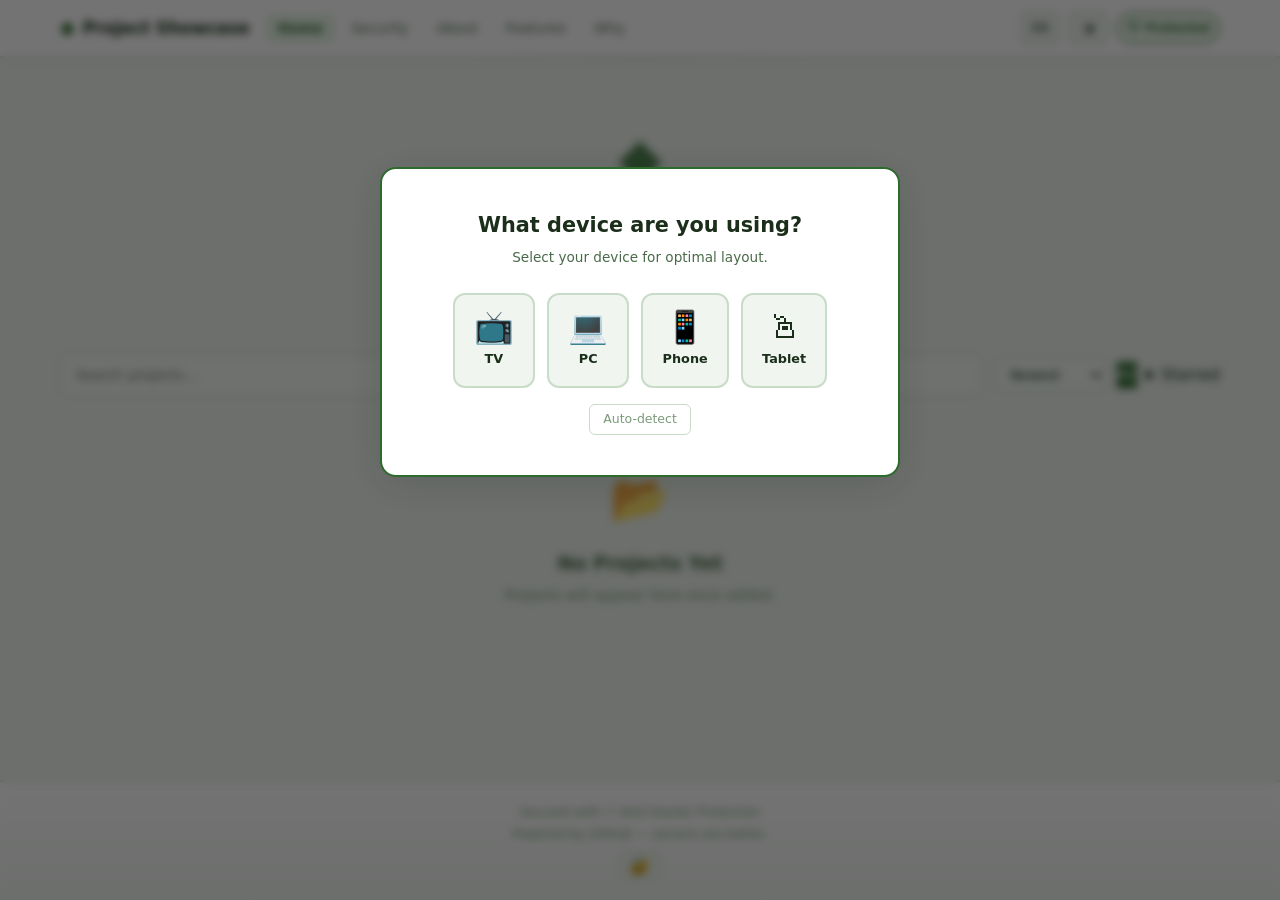
==== commit c5440b43: "Just updating my site :3 i love pickles!" ====
--- a/index.html
+++ b/index.html
@@ -84,6 +84,9 @@
       <ul class="nav-list">
         <li><a href="#" class="nav-link active" data-page="home" data-i18n="nav_home">Home</a></li>
         <li><a href="#" class="nav-link" data-page="security" data-i18n="nav_security">Security</a></li>
+        <li><a href="#" class="nav-link" data-page="about" data-i18n="nav_about">About</a></li>
+        <li><a href="#" class="nav-link" data-page="features" data-i18n="nav_features">Features</a></li>
+        <li><a href="#" class="nav-link" data-page="why" data-i18n="nav_why">Why</a></li>
         <li><a href="#" class="nav-link admin-only" data-page="dashboard" data-i18n="nav_dashboard">Dashboard</a></li>
         <li><a href="#" class="nav-link admin-only" data-page="settings" data-i18n="nav_settings">Settings</a></li>
       </ul>
@@ -137,8 +140,15 @@
         <label for="search-input" class="sr-only" data-i18n="search_projects">Search projects</label>
         <input type="search" id="search-input" class="search-input" placeholder="Search projects..." data-i18n-placeholder="search_placeholder" autocomplete="off">
       </div>
+      <select id="sort-select" class="sort-select" aria-label="Sort projects">
+        <option value="newest" data-i18n="sort_newest">Newest</option>
+        <option value="oldest" data-i18n="sort_oldest">Oldest</option>
+        <option value="name-asc" data-i18n="sort_name_asc">Name A-Z</option>
+        <option value="name-desc" data-i18n="sort_name_desc">Name Z-A</option>
+      </select>
       <div class="filter-group" role="group" aria-label="Filter by category">
         <button class="filter-btn active" data-filter="all" data-i18n="filter_all">All</button>
+        <button class="filter-btn" data-filter="__starred" data-i18n="filter_starred">&#9733;</button>
       </div>
       <button id="add-project-btn" class="btn btn-primary btn-icon admin-only" data-i18n="add_project">+ Add Project</button>
     </div>
@@ -254,7 +264,155 @@
       </div>
     </div>
   </section>
+
+  <!-- ===== PAGE: About ===== -->
+  <section id="page-about" class="page">
+    <div class="content-page">
+      <h1 data-i18n="about_title">About This Project</h1>
+      <div class="about-grid">
+        <div class="about-card">
+          <h2 data-i18n="about_what">What is Big Pickle?</h2>
+          <p data-i18n="about_what_desc">Big Pickle is a secure, zero-dependency project showcase. It lets you display open-source projects in a clean portfolio, with admin tools to manage them — all client-side, powered by GitHub.</p>
+        </div>
+        <div class="about-card">
+          <h2 data-i18n="about_tech">Built With</h2>
+          <ul class="tech-list">
+            <li>Vanilla JavaScript (ES5 compatible)</li>
+            <li>Semantic HTML5</li>
+            <li>CSS Custom Properties (3 themes)</li>
+            <li>SHA-256 via Web Crypto API</li>
+            <li>GitHub REST API (Contents + Releases)</li>
+            <li>Service Worker (offline cache)</li>
+          </ul>
+        </div>
+        <div class="about-card">
+          <h2 data-i18n="about_author">Author</h2>
+          <p>serbodawg &mdash; open-source enthusiast, Linux tool builder.</p>
+          <p><a href="https://github.com/serbodawg" target="_blank" rel="noopener">github.com/serbodawg</a></p>
+        </div>
+        <div class="about-card">
+          <h2 data-i18n="about_license">License</h2>
+          <p data-i18n="about_license_desc">MIT &mdash; free to use, modify, and distribute. No warranty.</p>
+        </div>
+      </div>
+    </div>
+  </section>
+
+  <!-- ===== PAGE: Features ===== -->
+  <section id="page-features" class="page">
+    <div class="content-page">
+      <h1 data-i18n="features_title">Features</h1>
+      <div class="features-grid">
+        <div class="feature-card">
+          <div class="feature-icon">&#128274;</div>
+          <h3 data-i18n="feat_auth">Password Protection</h3>
+          <p data-i18n="feat_auth_desc">Admin panel locked behind SHA-256 hashed password, brute-force lockout, and session management.</p>
+        </div>
+        <div class="feature-card">
+          <div class="feature-icon">&#128737;</div>
+          <h3 data-i18n="feat_security">Security Suite</h3>
+          <p data-i18n="feat_security_desc">CSP headers, XSS sanitization, CSRF tokens, storage integrity checksums, DevTools detection, console monitoring, keyboard blocker, frame busting.</p>
+        </div>
+        <div class="feature-card">
+          <div class="feature-icon">&#127912;</div>
+          <h3 data-i18n="feat_themes">3 Themes</h3>
+          <p data-i18n="feat_themes_desc">Pickle Green, Pastel Dark Blue, Catppuccin &mdash; all using CSS custom properties, persisted in localStorage.</p>
+        </div>
+        <div class="feature-card">
+          <div class="feature-icon">&#127758;</div>
+          <h3 data-i18n="feat_i18n">3 Languages</h3>
+          <p data-i18n="feat_i18n_desc">English, Polski, Русский &mdash; full UI translation with instant switching.</p>
+        </div>
+        <div class="feature-card">
+          <div class="feature-icon">&#128187;</div>
+          <h3 data-i18n="feat_device">Device Adaptation</h3>
+          <p data-i18n="feat_device_desc">Optimized layouts for TV, PC, Phone, and Tablet with auto-detect on first visit.</p>
+        </div>
+        <div class="feature-card">
+          <div class="feature-icon">&#128200;</div>
+          <h3 data-i18n="feat_crud">Full CRUD</h3>
+          <p data-i18n="feat_crud_desc">Create, edit, delete, export, and import projects with changelog support and GitHub publishing.</p>
+        </div>
+        <div class="feature-card">
+          <div class="feature-icon">&#128230;</div>
+          <h3 data-i18n="feat_export">Export / Import</h3>
+          <p data-i18n="feat_export_desc">JSON-based data portability. Export your entire collection and restore from backup.</p>
+        </div>
+        <div class="feature-card">
+          <div class="feature-icon">&#9733;</div>
+          <h3 data-i18n="feat_star">Star Projects</h3>
+          <p data-i18n="feat_star_desc">Mark favorites, filter by starred, sort by name or date.</p>
+        </div>
+        <div class="feature-card">
+          <div class="feature-icon">&#128065;</div>
+          <h3 data-i18n="feat_detail">Project Detail View</h3>
+          <p data-i18n="feat_detail_desc">Click any project card to see full details, changelog, and all links in a focused modal.</p>
+        </div>
+        <div class="feature-card">
+          <div class="feature-icon">&#9881;</div>
+          <h3 data-i18n="feat_shortcuts">Keyboard Shortcuts</h3>
+          <p data-i18n="feat_shortcuts_desc"><kbd>N</kbd> new project, <kbd>/</kbd> search, <kbd>H</kbd> home, <kbd>?</kbd> help.</p>
+        </div>
+      </div>
+    </div>
+  </section>
+
+  <!-- ===== PAGE: Why ===== -->
+  <section id="page-why" class="page">
+    <div class="content-page">
+      <h1 data-i18n="why_title">Why This Exists</h1>
+      <div class="why-content">
+        <div class="why-block">
+          <h2 data-i18n="why_problem">The Problem</h2>
+          <p data-i18n="why_problem_desc">Most project showcases rely on heavy frameworks, third-party backends, or SaaS platforms that track users, require accounts, and break on slow connections.</p>
+        </div>
+        <div class="why-block">
+          <h2 data-i18n="why_solution">The Solution</h2>
+          <p data-i18n="why_solution_desc">A single HTML file that works on anything with a browser. No build step. No dependencies. No JavaScript framework. No tracking. Just HTML, CSS, and vanilla JS that runs on a potato.</p>
+        </div>
+        <div class="why-block">
+          <h2 data-i18n="why_philosophy">Philosophy</h2>
+          <ul>
+            <li data-i18n="why_phil_1">Zero dependencies &mdash; every line is intentional</li>
+            <li data-i18n="why_phil_2">Security-first &mdash; protection is not an afterthought</li>
+            <li data-i18n="why_phil_3">Offline-capable &mdash; works without internet (once loaded)</li>
+            <li data-i18n="why_phil_4">Privacy-respecting &mdash; no cookies, no trackers, no analytics</li>
+            <li data-i18n="why_phil_5">Old-hardware friendly &mdash; runs on anything from 2010</li>
+            <li data-i18n="why_phil_6">GitHub-native &mdash; publish and sync via GitHub API</li>
+          </ul>
+        </div>
+        <div class="why-block why-quote">
+          <blockquote>
+            <p data-i18n="why_quote">"The best tool is the one that stays out of your way and doesn't break when the internet goes down."</p>
+          </blockquote>
+        </div>
+        <div class="why-block why-honorable">
+          <h2>Honorable Mentions</h2>
+          <div class="honorable-card">
+            <div class="honorable-icon">&#127891;</div>
+            <div class="honorable-text">
+              <h3>Nauczyciel Informatyki — Pan Łukasz</h3>
+              <p>Za przekazanie mi ogromnej wiedzy o technologii, cierpliwość w tłumaczeniu skomplikowanych koncepcji oraz za inspirowanie mnie do ciągłego rozwoju w świecie IT. To dzięki Panu odkryłem, że programowanie to nie tylko kod, ale przede wszystkim sposób myślenia.</p>
+              <p class="honorable-sign">— serbodawg</p>
+            </div>
+          </div>
+        </div>
+      </div>
+    </div>
+  </section>
+
 </main>
+
+<!-- ===== MODAL: Project Detail ===== -->
+<div id="detail-modal" class="modal-overlay" role="dialog" aria-modal="true" hidden>
+  <div class="modal modal-wide">
+    <div class="modal-header">
+      <h2 id="detail-title"></h2>
+      <button class="modal-close" id="detail-close-btn" aria-label="Close">&times;</button>
+    </div>
+    <div class="modal-body" id="detail-body"></div>
+  </div>
+</div>
 
 <!-- ===== MODAL: Add/Edit Project ===== -->
 <div id="project-modal" class="modal-overlay" role="dialog" aria-modal="true" aria-labelledby="modal-title" hidden>
--- a/css/styles.css
+++ b/css/styles.css
@@ -14,10 +14,16 @@
   min-height: 100vh;
   display: flex;
   flex-direction: column;
-  transition: background 0.25s, color 0.25s;
-}
-a { color: var(--accent); text-decoration: none; }
-a:hover { text-decoration: underline; }
+  transition: background 0.35s ease, color 0.35s ease;
+}
+::selection { background: var(--accent); color: #fff; }
+:focus-visible {
+  outline: 2px solid var(--accent);
+  outline-offset: 2px;
+  border-radius: 4px;
+}
+a { color: var(--accent); text-decoration: none; transition: color 0.2s; }
+a:hover { text-decoration: underline; color: var(--accent-hover); }
 img { max-width: 100%; height: auto; display: block; }
 ul { list-style: none; }
 button { cursor: pointer; font: inherit; border: none; background: none; color: inherit; }
@@ -238,6 +244,8 @@
   top: 0;
   z-index: 100;
   box-shadow: 0 1px 4px var(--shadow);
+  backdrop-filter: blur(12px);
+  -webkit-backdrop-filter: blur(12px);
 }
 .header-inner {
   display: flex;
@@ -255,10 +263,10 @@
   font-size: 0.875rem;
   font-weight: 500;
   color: var(--text-secondary);
-  transition: background 0.15s, color 0.15s;
-}
-.nav-link:hover { background: var(--accent-light); color: var(--accent); text-decoration: none; }
-.nav-link.active { background: var(--accent-light); color: var(--accent); }
+  transition: background 0.2s ease, color 0.2s ease, transform 0.15s ease;
+}
+.nav-link:hover { background: var(--accent-light); color: var(--accent); text-decoration: none; transform: translateY(-1px); }
+.nav-link.active { background: var(--accent-light); color: var(--accent); font-weight: 600; }
 .nav-toggle { display: none; font-size: 1.3rem; padding: 0.25rem; color: var(--text); }
 
 .header-controls { display: flex; align-items: center; gap: 0.5rem; flex-shrink: 0; }
@@ -323,22 +331,41 @@
    ================================================================== */
 .hero {
   text-align: center;
-  padding: 3rem 1rem 1.5rem;
+  padding: 3.5rem 1rem 2rem;
+  position: relative;
+}
+.hero::before {
+  content: '';
+  position: absolute;
+  top: 0;
+  left: 50%;
+  transform: translateX(-50%);
+  width: 80%;
+  max-width: 400px;
+  height: 1px;
+  background: linear-gradient(90deg, transparent, var(--accent), transparent);
+  opacity: 0.3;
 }
 .hero-icon {
-  font-size: 3rem;
+  font-size: 3.5rem;
   color: var(--accent);
   margin-bottom: 0.75rem;
-  opacity: 0.7;
+  opacity: 0.8;
+  animation: heroFloat 4s ease-in-out infinite;
+}
+@keyframes heroFloat {
+  0%, 100% { transform: translateY(0); }
+  50% { transform: translateY(-8px); }
 }
 .hero-title {
-  font-size: 2rem;
-  font-weight: 700;
+  font-size: 2.2rem;
+  font-weight: 800;
   color: var(--text);
   margin-bottom: 0.5rem;
+  letter-spacing: -0.02em;
 }
 .hero-desc {
-  font-size: 1rem;
+  font-size: 1.05rem;
   color: var(--text-secondary);
   max-width: 32rem;
   margin: 0 auto;
@@ -362,10 +389,15 @@
 .stat {
   background: var(--bg-card);
   border: 1px solid var(--border-light);
-  border-radius: 0.625rem;
-  padding: 1rem;
+  border-radius: 12px;
+  padding: 1.1rem;
   text-align: center;
-  box-shadow: 0 1px 3px var(--shadow);
+  box-shadow: 0 2px 6px var(--shadow);
+  transition: transform 0.2s, box-shadow 0.2s;
+}
+.stat:hover {
+  transform: translateY(-2px);
+  box-shadow: 0 4px 14px var(--shadow-lg);
 }
 .stat-value { display: block; font-size: 1.6rem; font-weight: 700; color: var(--accent); }
 .stat-label { font-size: 0.78rem; color: var(--text-muted); margin-top: 0.15rem; }
@@ -383,39 +415,19 @@
 .search-wrap { flex: 1; min-width: 12rem; }
 .search-input {
   width: 100%;
-  padding: 0.5rem 0.85rem;
-  border-radius: 0.5rem;
+  padding: 0.55rem 0.9rem;
+  border-radius: 10px;
   border: 1px solid var(--border);
   background: var(--bg-input);
   font-size: 0.875rem;
-  transition: border-color 0.15s;
-}
-.search-input:focus { outline: none; border-color: var(--accent); }
-.filter-group { display: flex; gap: 0.3rem; flex-wrap: wrap; }
-.filter-btn {
-  padding: 0.35rem 0.7rem;
-  border-radius: 0.375rem;
-  font-size: 0.78rem;
-  font-weight: 500;
-  border: 1px solid var(--border);
-  transition: all 0.12s;
-}
-.filter-btn:hover { border-color: var(--accent); }
-.filter-btn.active { background: var(--accent); color: #fff; border-color: var(--accent); }
-
-.data-actions {
-  display: flex;
-  gap: 0.5rem;
-  flex-wrap: wrap;
-  align-items: center;
-  margin-bottom: 1rem;
-}
-
-.publish-status {
-  font-size: 0.85rem;
-  color: var(--text-muted);
-  margin-left: 0.5rem;
-}
+  transition: border-color 0.2s, box-shadow 0.2s;
+}
+.search-input:focus { outline: none; border-color: var(--accent); box-shadow: 0 0 0 3px var(--accent-light); }
+.filter-btn.active { background: var(--accent); color: #fff; border-color: var(--accent); box-shadow: 0 2px 8px var(--shadow); }
+.form-group input:focus,
+.form-group textarea:focus { outline: none; border-color: var(--accent); box-shadow: 0 0 0 3px var(--accent-light); }
+.setting-btn.active { background: var(--accent); color: #fff; border-color: var(--accent); box-shadow: 0 2px 8px var(--shadow); }
+.setting-actions { display: flex; gap: 0.5rem; flex-wrap: wrap; }
 
 /* ==================================================================
    BUTTONS
@@ -428,15 +440,27 @@
   border-radius: 0.5rem;
   font-size: 0.85rem;
   font-weight: 500;
-  transition: all 0.12s;
+  transition: all 0.2s ease;
   white-space: nowrap;
-}
+  position: relative;
+  overflow: hidden;
+}
+.btn::after {
+  content: '';
+  position: absolute;
+  inset: 0;
+  background: rgba(255,255,255,0.1);
+  opacity: 0;
+  transition: opacity 0.2s;
+}
+.btn:hover::after { opacity: 1; }
+.btn:active { transform: scale(0.97); }
 .btn-primary { background: var(--accent); color: #fff; }
-.btn-primary:hover { background: var(--accent-hover); }
+.btn-primary:hover { background: var(--accent-hover); box-shadow: 0 4px 12px var(--shadow-lg); }
 .btn-secondary { background: var(--bg-input); border: 1px solid var(--border); color: var(--text); }
-.btn-secondary:hover { border-color: var(--accent); }
+.btn-secondary:hover { border-color: var(--accent); box-shadow: 0 2px 8px var(--shadow); }
 .btn-danger { background: var(--danger); color: #fff; }
-.btn-danger:hover { background: var(--danger-hover); }
+.btn-danger:hover { background: var(--danger-hover); box-shadow: 0 4px 12px var(--shadow-lg); }
 .btn-small { padding: 0.3rem 0.65rem; font-size: 0.78rem; }
 .btn-icon { font-size: 0.9rem; }
 
@@ -446,19 +470,24 @@
 .projects-grid {
   display: grid;
   grid-template-columns: repeat(auto-fill, minmax(300px, 1fr));
-  gap: 1rem;
+  gap: 1.25rem;
   padding: 0.5rem 0 2rem;
 }
 .project-card {
   background: var(--bg-card);
   border: 1px solid var(--border-light);
-  border-radius: 0.75rem;
+  border-radius: 14px;
   overflow: hidden;
-  box-shadow: 0 1px 4px var(--shadow);
-  transition: transform 0.15s, box-shadow 0.2s;
+  box-shadow: 0 2px 8px var(--shadow);
+  transition: transform 0.25s ease, box-shadow 0.3s ease, border-color 0.2s;
   position: relative;
-}
-.project-card:hover { transform: translateY(-2px); box-shadow: 0 4px 16px var(--shadow-lg); }
+  cursor: pointer;
+}
+.project-card:hover {
+  transform: translateY(-4px);
+  box-shadow: 0 8px 28px var(--shadow-lg);
+  border-color: var(--accent);
+}
 .project-card:focus-within { outline: 2px solid var(--accent); outline-offset: 2px; }
 
 .project-screenshot {
@@ -551,32 +580,40 @@
   justify-content: center;
   overflow-y: auto;
   padding: 2rem 1rem;
+  backdrop-filter: blur(4px);
+  -webkit-backdrop-filter: blur(4px);
 }
 .modal-overlay[hidden] { display: none; }
 .modal {
   background: var(--bg-elevated);
   border: 1px solid var(--border);
-  border-radius: 0.75rem;
+  border-radius: 16px;
   width: 100%;
   max-width: 600px;
-  box-shadow: 0 8px 32px var(--shadow-lg);
-  animation: modalIn 0.18s ease-out;
+  box-shadow: 0 12px 48px var(--shadow-lg);
+  animation: modalIn 0.25s ease-out;
 }
 .modal-small { max-width: 420px; }
 @keyframes modalIn {
-  from { opacity: 0; transform: translateY(-12px) scale(0.97); }
+  from { opacity: 0; transform: translateY(-16px) scale(0.96); }
   to { opacity: 1; transform: translateY(0) scale(1); }
 }
 .modal-header {
   display: flex;
   align-items: center;
   justify-content: space-between;
-  padding: 1rem 1.25rem;
+  padding: 1.1rem 1.25rem;
   border-bottom: 1px solid var(--border);
 }
 .modal-header h2 { font-size: 1.05rem; font-weight: 600; }
-.modal-close { font-size: 1.4rem; line-height: 1; padding: 0.1rem 0.3rem; border-radius: 0.25rem; }
-.modal-close:hover { background: var(--danger-light); color: var(--danger); }
+.modal-close {
+  font-size: 1.4rem;
+  line-height: 1;
+  padding: 0.2rem 0.4rem;
+  border-radius: 0.375rem;
+  transition: all 0.15s;
+}
+.modal-close:hover { background: var(--danger-light); color: var(--danger); transform: rotate(90deg); }
 .modal-body { padding: 1.25rem; }
 .modal-footer { padding: 0 1.25rem 1.25rem; display: flex; gap: 0.5rem; justify-content: flex-end; }
 
@@ -594,15 +631,15 @@
 .form-group input,
 .form-group textarea {
   width: 100%;
-  padding: 0.45rem 0.7rem;
-  border-radius: 0.375rem;
+  padding: 0.5rem 0.75rem;
+  border-radius: 8px;
   border: 1px solid var(--border);
   background: var(--bg-input);
   font-size: 0.875rem;
-  transition: border-color 0.15s;
+  transition: border-color 0.2s, box-shadow 0.2s;
 }
 .form-group input:focus,
-.form-group textarea:focus { outline: none; border-color: var(--accent); }
+.form-group textarea:focus { outline: none; border-color: var(--accent); box-shadow: 0 0 0 3px var(--accent-light); }
 .form-footer {
   display: flex;
   gap: 0.5rem;
@@ -647,9 +684,14 @@
   gap: 0.75rem;
   background: var(--bg-card);
   border: 1px solid var(--border-light);
-  border-radius: 0.625rem;
-  padding: 1rem;
+  border-radius: 12px;
+  padding: 1rem 1.1rem;
   box-shadow: 0 1px 3px var(--shadow);
+  transition: transform 0.2s, box-shadow 0.2s;
+}
+.security-item:hover {
+  transform: translateX(4px);
+  box-shadow: 0 2px 10px var(--shadow);
 }
 .security-item .sec-icon { font-size: 1.2rem; flex-shrink: 0; margin-top: 0.1rem; }
 .security-item strong { font-size: 0.9rem; display: block; margin-bottom: 0.15rem; }
@@ -682,42 +724,546 @@
 .setting-group {
   background: var(--bg-card);
   border: 1px solid var(--border-light);
-  border-radius: 0.625rem;
+  border-radius: 12px;
   padding: 1.25rem;
   margin-bottom: 1rem;
-}
+  box-shadow: 0 1px 4px var(--shadow);
+  transition: box-shadow 0.2s;
+}
+.setting-group:hover { box-shadow: 0 2px 10px var(--shadow); }
 .setting-group h2 { font-size: 1rem; margin-bottom: 0.75rem; }
 .setting-options { display: flex; gap: 0.4rem; flex-wrap: wrap; }
 .setting-btn {
   padding: 0.4rem 0.85rem;
-  border-radius: 0.375rem;
+  border-radius: 8px;
   border: 1px solid var(--border);
   font-size: 0.82rem;
-  transition: all 0.12s;
-}
-.setting-btn:hover { border-color: var(--accent); }
-.setting-btn.active { background: var(--accent); color: #fff; border-color: var(--accent); }
+  transition: all 0.15s ease;
+}
+.setting-btn:hover { border-color: var(--accent); transform: translateY(-1px); }
+.setting-btn.active { background: var(--accent); color: #fff; border-color: var(--accent); box-shadow: 0 2px 8px var(--shadow); }
 .setting-actions { display: flex; gap: 0.5rem; flex-wrap: wrap; }
 
 /* ==================================================================
-   PAGE SYSTEM
-   ================================================================== */
-.page { display: none; }
-.page.active { display: block; }
-.page h1 {
-  font-size: 1.35rem;
+   LOGIN MODAL
+   ================================================================== */
+.login-field { margin-bottom: 1rem; }
+.login-field label {
+  display: block;
+  font-size: 0.78rem;
+  font-weight: 500;
+  color: var(--text-secondary);
+  margin-bottom: 0.3rem;
+}
+.login-input {
+  width: 100%;
+  padding: 0.65rem 0.85rem;
+  border-radius: 0.5rem;
+  border: 1px solid var(--border);
+  background: var(--bg-input);
+  font-size: 1rem;
+  transition: border-color 0.15s;
+}
+.login-input:focus { outline: none; border-color: var(--accent); }
+.login-hint { font-size: 0.78rem; color: var(--text-muted); text-align: center; margin-bottom: 0.75rem; }
+
+/* Admin-only elements hidden until authenticated */
+[data-authenticated="false"] .admin-only { display: none !important; }
+[data-authenticated="true"] .admin-only,
+[data-authenticated="true"] .admin-only[style*="display:none"] { display: revert !important; }
+[data-authenticated="true"] .admin-only.btn,
+[data-authenticated="true"] .admin-only.btn-small { display: inline-flex; }
+[data-authenticated="true"] .data-actions.admin-only { display: flex; }
+
+/* ==================================================================
+   PICKLE ACCESS DENIED
+   ================================================================== */
+.pickle-modal-content {
+  background: var(--bg-elevated);
+  border: 2px solid var(--danger);
+  border-radius: 1rem;
+  padding: 3rem 2rem;
+  text-align: center;
+  max-width: 480px;
+  width: 100%;
+  margin-top: 10vh;
+  box-shadow: 0 8px 40px var(--shadow-lg);
+  animation: pickleIn 0.5s ease-out;
+}
+.pickle-icon { font-size: 5rem; line-height: 1; margin-bottom: 0.75rem; }
+.pickle-text {
+  font-size: 2.2rem;
+  font-weight: 800;
+  color: var(--danger);
+  margin-bottom: 0.5rem;
+  letter-spacing: 0.05em;
+}
+.pickle-sub { font-size: 1rem; color: var(--text-secondary); margin-bottom: 1.5rem; }
+@keyframes pickleIn {
+  from { opacity: 0; transform: scale(0.3) rotate(-15deg); }
+  to { opacity: 1; transform: scale(1) rotate(0deg); }
+}
+
+/* ==================================================================
+   UTILITY
+   ================================================================== */
+.hidden { display: none !important; }
+
+/* ==================================================================
+   SCROLL TO TOP
+   ================================================================== */
+.scroll-top-btn {
+  position: fixed;
+  bottom: 80px;
+  right: 20px;
+  width: 44px;
+  height: 44px;
+  border-radius: 50%;
+  border: none;
+  background: var(--accent, #4CAF50);
+  color: #fff;
+  font-size: 22px;
+  cursor: pointer;
+  box-shadow: 0 2px 12px rgba(0,0,0,0.3);
+  opacity: 0;
+  transform: translateY(20px);
+  transition: opacity 0.3s, transform 0.3s;
+  z-index: 999;
+  pointer-events: none;
+}
+.scroll-top-btn.visible {
+  opacity: 1;
+  transform: translateY(0);
+  pointer-events: auto;
+}
+.scroll-top-btn:hover {
+  filter: brightness(1.2);
+}
+
+.content-page {
+  max-width: 960px;
+  margin: 0 auto;
+  padding: 24px 16px;
+}
+.content-page h1 {
+  font-size: 1.6rem;
+  margin-bottom: 8px;
+}
+
+/* ===================================================================
+   SORT SELECT
+   =================================================================== */
+.sort-select {
+  background: var(--bg-input);
+  color: var(--text);
+  border: 1px solid var(--border);
+  border-radius: 6px;
+  padding: 6px 10px;
+  font-size: 0.85rem;
+  cursor: pointer;
+  outline: none;
+}
+.sort-select:focus {
+  border-color: var(--accent);
+  box-shadow: 0 0 0 2px rgba(46, 164, 79, 0.2);
+}
+
+/* ===================================================================
+   STAR BUTTON
+   =================================================================== */
+.star-btn {
+  position: absolute;
+  top: 8px;
+  right: 8px;
+  background: rgba(0,0,0,0.5);
+  border: none;
+  border-radius: 50%;
+  width: 32px;
+  height: 32px;
+  font-size: 1.2rem;
+  cursor: pointer;
+  color: #888;
+  z-index: 5;
+  transition: color 0.2s, transform 0.2s;
+  display: flex;
+  align-items: center;
+  justify-content: center;
+}
+.star-btn:hover { transform: scale(1.2); }
+.star-btn.starred { color: #ffd700; }
+.star-btn:not(.starred):hover { color: #ffd700; }
+
+/* ===================================================================
+   DETAIL MODAL
+   =================================================================== */
+.modal-wide { max-width: 720px; }
+.detail-screenshot {
+  width: 100%;
+  max-height: 400px;
+  object-fit: cover;
+  border-radius: 8px;
+  margin-bottom: 16px;
+}
+.detail-description {
+  font-size: 1rem;
+  line-height: 1.6;
+  margin-bottom: 12px;
+  color: var(--text-secondary);
+}
+.detail-meta {
+  display: flex;
+  gap: 16px;
+  margin-bottom: 12px;
+  font-size: 0.9rem;
+  color: var(--text-secondary);
+}
+.detail-tags {
+  margin-bottom: 12px;
+  font-size: 0.9rem;
+  color: var(--text-secondary);
+}
+.detail-changelog {
+  background: var(--bg-input);
+  border-radius: 8px;
+  padding: 12px 16px;
+  margin-bottom: 16px;
+  max-height: 200px;
+  overflow-y: auto;
+  font-size: 0.85rem;
+}
+.detail-changelog pre {
+  white-space: pre-wrap;
+  font-family: inherit;
+}
+.detail-changelog ul {
+  padding-left: 1.2rem;
+}
+.detail-changelog li {
+  margin-bottom: 4px;
+}
+.detail-actions {
+  display: flex;
+  gap: 8px;
+  flex-wrap: wrap;
+}
+
+/* ===================================================================
+   ABOUT PAGE
+   =================================================================== */
+.about-grid {
+  display: grid;
+  grid-template-columns: repeat(auto-fill, minmax(260px, 1fr));
+  gap: 20px;
+  margin-top: 24px;
+}
+.about-card {
+  background: var(--bg-card);
+  border: 1px solid var(--border-light);
+  border-radius: 12px;
+  padding: 24px;
+  transition: transform 0.2s, box-shadow 0.2s;
+}
+.about-card:hover {
+  transform: translateY(-2px);
+  box-shadow: 0 4px 12px rgba(0,0,0,0.1);
+}
+.about-card h2 {
+  font-size: 1.1rem;
+  margin-bottom: 12px;
+  color: var(--accent, #2ea44f);
+}
+.about-card p { font-size: 0.9rem; line-height: 1.6; color: var(--text-secondary); }
+.tech-list {
+  list-style: none;
+  padding: 0;
+}
+.tech-list li {
+  padding: 4px 0;
+  font-size: 0.9rem;
+  color: var(--text-secondary);
+}
+.tech-list li::before {
+  content: '\27A4';
+  margin-right: 8px;
+  color: var(--accent, #2ea44f);
+}
+
+/* ===================================================================
+   FEATURES PAGE
+   =================================================================== */
+.features-grid {
+  display: grid;
+  grid-template-columns: repeat(auto-fill, minmax(240px, 1fr));
+  gap: 16px;
+  margin-top: 24px;
+}
+.feature-card {
+  background: var(--bg-card);
+  border: 1px solid var(--border-light);
+  border-radius: 12px;
+  padding: 20px;
+  transition: transform 0.2s, box-shadow 0.2s;
+}
+.feature-card:hover {
+  transform: translateY(-3px);
+  box-shadow: 0 6px 16px rgba(0,0,0,0.12);
+}
+.feature-icon {
+  font-size: 2rem;
+  margin-bottom: 12px;
+}
+.feature-card h3 {
+  font-size: 1rem;
+  margin-bottom: 8px;
+  color: var(--text);
+}
+.feature-card p {
+  font-size: 0.85rem;
+  line-height: 1.5;
+  color: var(--text-secondary);
+}
+.feature-card kbd {
+  background: var(--bg);
+  border: 1px solid var(--border);
+  border-radius: 4px;
+  padding: 2px 6px;
+  font-family: inherit;
+  font-size: 0.8rem;
+}
+
+/* ===================================================================
+   WHY PAGE
+   =================================================================== */
+.why-content { max-width: 720px; margin: 0 auto; padding-top: 24px; }
+.why-block { margin-bottom: 32px; }
+.why-block h2 {
+  font-size: 1.2rem;
+  margin-bottom: 12px;
+  color: var(--accent);
+}
+.why-block p {
+  font-size: 0.95rem;
+  line-height: 1.7;
+  color: var(--text-secondary);
+}
+.why-block ul {
+  padding-left: 1.2rem;
+}
+.why-block li {
+  font-size: 0.9rem;
+  line-height: 1.6;
+  color: var(--text-secondary);
+  margin-bottom: 6px;
+}
+.why-quote blockquote {
+  border-left: 4px solid var(--accent);
+  padding: 20px 24px;
+  background: var(--bg-card);
+  border-radius: 0 12px 12px 0;
+  font-style: italic;
+  box-shadow: 0 2px 8px var(--shadow);
+}
+.why-quote blockquote p {
+  font-size: 1rem;
+  color: var(--text);
+}
+.why-quote blockquote::before {
+  content: '\201C';
+  font-size: 2.5rem;
+  line-height: 1;
+  color: var(--accent);
+  opacity: 0.4;
+  display: block;
+  margin-bottom: -0.5rem;
+}
+
+/* ===================================================================
+   HONORABLE MENTIONS
+   =================================================================== */
+.why-honorable { margin-top: 2.5rem; }
+.why-honorable > h2 {
+  font-size: 1.3rem;
+  color: var(--accent);
+  margin-bottom: 1rem;
+  position: relative;
+  display: inline-block;
+}
+.why-honorable > h2::after {
+  content: '';
+  display: block;
+  width: 60%;
+  height: 3px;
+  background: var(--accent);
+  border-radius: 2px;
+  margin-top: 4px;
+  opacity: 0.5;
+}
+.honorable-card {
+  display: flex;
+  gap: 1.2rem;
+  align-items: flex-start;
+  background: linear-gradient(135deg, var(--bg-card), var(--bg-elevated));
+  border: 1px solid var(--border);
+  border-radius: 16px;
+  padding: 24px 28px;
+  box-shadow: 0 4px 20px var(--shadow);
+  transition: transform 0.3s ease, box-shadow 0.3s ease;
+  position: relative;
+  overflow: hidden;
+}
+.honorable-card::before {
+  content: '';
+  position: absolute;
+  top: 0;
+  left: 0;
+  width: 4px;
+  height: 100%;
+  background: linear-gradient(180deg, var(--accent), var(--accent-hover));
+  border-radius: 4px 0 0 4px;
+}
+.honorable-card:hover {
+  transform: translateY(-4px);
+  box-shadow: 0 8px 30px var(--shadow-lg);
+}
+.honorable-icon {
+  font-size: 2.8rem;
+  flex-shrink: 0;
+  line-height: 1;
+  animation: honorPulse 3s ease-in-out infinite;
+}
+@keyframes honorPulse {
+  0%, 100% { transform: scale(1) rotate(0deg); }
+  50% { transform: scale(1.1) rotate(5deg); }
+}
+.honorable-text { flex: 1; }
+.honorable-text h3 {
+  font-size: 1.1rem;
+  color: var(--text);
+  margin-bottom: 8px;
   font-weight: 700;
-  padding: 1.25rem 0 0.25rem;
-}
-
-/* ==================================================================
-   FOOTER
-   ================================================================== */
+}
+.honorable-text p {
+  font-size: 0.9rem;
+  line-height: 1.6;
+  color: var(--text-secondary);
+  margin-bottom: 4px;
+}
+.honorable-sign {
+  font-style: italic;
+  font-size: 0.82rem !important;
+  color: var(--text-muted) !important;
+  margin-top: 8px !important;
+}
+
+/* ===================================================================
+   CARD ANIMATION
+   =================================================================== */
+.project-card.animate-in {
+  animation: fadeUp 0.35s ease-out both;
+}
+.project-card:nth-child(2) { animation-delay: 0.05s; }
+.project-card:nth-child(3) { animation-delay: 0.1s; }
+.project-card:nth-child(4) { animation-delay: 0.15s; }
+.project-card:nth-child(5) { animation-delay: 0.2s; }
+.project-card:nth-child(6) { animation-delay: 0.25s; }
+.project-card:nth-child(7) { animation-delay: 0.3s; }
+.project-card:nth-child(8) { animation-delay: 0.35s; }
+@keyframes fadeUp {
+  from {
+    opacity: 0;
+    transform: translateY(20px);
+  }
+  to {
+    opacity: 1;
+    transform: translateY(0);
+  }
+}
+.project-card { position: relative; }
+
+/* ===================================================================
+   PAGE TRANSITIONS
+   =================================================================== */
+.page {
+  display: none;
+  opacity: 0;
+  animation: none;
+}
+.page.active {
+  display: block;
+  animation: pageIn 0.3s ease-out forwards;
+}
+@keyframes pageIn {
+  from {
+    opacity: 0;
+    transform: translateY(12px);
+  }
+  to {
+    opacity: 1;
+    transform: translateY(0);
+  }
+}
+
+/* ===================================================================
+   TOAST NOTIFICATIONS (enhanced)
+   =================================================================== */
+.toast-container {
+  position: fixed;
+  bottom: 20px;
+  right: 20px;
+  z-index: 10000;
+  display: flex;
+  flex-direction: column;
+  gap: 8px;
+  pointer-events: none;
+}
+.toast {
+  pointer-events: auto;
+  padding: 12px 20px;
+  border-radius: 10px;
+  background: var(--bg-elevated);
+  border: 1px solid var(--border);
+  box-shadow: 0 6px 24px var(--shadow-lg);
+  font-size: 0.85rem;
+  color: var(--text);
+  max-width: 360px;
+  animation: toastIn 0.3s ease-out, toastOut 0.3s ease-in 3.5s forwards;
+  display: flex;
+  align-items: center;
+  gap: 8px;
+  backdrop-filter: blur(8px);
+}
+.toast-info { border-left: 4px solid var(--accent); }
+.toast-ok { border-left: 4px solid var(--success); }
+.toast-warn { border-left: 4px solid #d4a030; }
+.toast-error { border-left: 4px solid var(--danger); }
+@keyframes toastIn {
+  from { opacity: 0; transform: translateX(40px); }
+  to { opacity: 1; transform: translateX(0); }
+}
+@keyframes toastOut {
+  from { opacity: 1; }
+  to { opacity: 0; transform: translateX(40px); }
+}
+
+/* ===================================================================
+   SCROLLBAR
+   =================================================================== */
+::-webkit-scrollbar { width: 8px; height: 8px; }
+::-webkit-scrollbar-track { background: var(--bg); }
+::-webkit-scrollbar-thumb {
+  background: var(--border);
+  border-radius: 4px;
+}
+::-webkit-scrollbar-thumb:hover { background: var(--text-muted); }
+
+/* ===================================================================
+   FOOTER ENHANCED
+   =================================================================== */
 .footer {
   margin-top: auto;
   border-top: 1px solid var(--border);
-  background: var(--bg-elevated);
-  padding: 1rem 0;
+  background: linear-gradient(180deg, var(--bg-elevated), var(--bg));
+  padding: 1.25rem 0;
   text-align: center;
 }
 .footer-inner {
@@ -744,9 +1290,9 @@
 }
 .footer-admin-btn:hover { border-color: var(--accent); }
 
-/* ==================================================================
+/* ===================================================================
    RESPONSIVE
-   ================================================================== */
+   =================================================================== */
 @media (max-width: 768px) {
   .header-inner { height: auto; padding: 0.6rem 1rem; flex-wrap: wrap; }
   .brand { order: 0; }
@@ -770,6 +1316,7 @@
   .shield-text { display: none; }
   .data-actions { flex-direction: column; }
   .modal { margin: 0; }
+  .honorable-card { flex-direction: column; }
 }
 
 @media (max-width: 480px) {
@@ -778,111 +1325,24 @@
   .stat-value { font-size: 1.3rem; }
 }
 
-/* ==================================================================
+/* ===================================================================
    PRINT
-   ================================================================== */
+   =================================================================== */
 @media print {
   .header, .footer, .toolbar, .data-actions, .project-card-actions,
   .filter-group, #add-project-btn, .nav-toggle { display: none !important; }
   .project-card { break-inside: avoid; box-shadow: none; border: 1px solid #ccc; }
   .projects-grid { grid-template-columns: 1fr 1fr; }
   .stats-bar { grid-template-columns: repeat(3, 1fr); }
-  .page { display: block !important; }
+  .page { display: block !important; opacity: 1 !important; animation: none !important; }
   body { background: #fff; color: #000; }
 }
 
-/* ==================================================================
-   LOGIN MODAL
-   ================================================================== */
-.login-field { margin-bottom: 1rem; }
-.login-field label {
-  display: block;
-  font-size: 0.78rem;
-  font-weight: 500;
-  color: var(--text-secondary);
-  margin-bottom: 0.3rem;
-}
-.login-input {
-  width: 100%;
-  padding: 0.65rem 0.85rem;
-  border-radius: 0.5rem;
-  border: 1px solid var(--border);
-  background: var(--bg-input);
-  font-size: 1rem;
-  transition: border-color 0.15s;
-}
-.login-input:focus { outline: none; border-color: var(--accent); }
-.login-hint { font-size: 0.78rem; color: var(--text-muted); text-align: center; margin-bottom: 0.75rem; }
-
-/* Admin-only elements hidden until authenticated */
-[data-authenticated="false"] .admin-only { display: none !important; }
-[data-authenticated="true"] .admin-only,
-[data-authenticated="true"] .admin-only[style*="display:none"] { display: revert !important; }
-[data-authenticated="true"] .admin-only.btn,
-[data-authenticated="true"] .admin-only.btn-small { display: inline-flex; }
-[data-authenticated="true"] .data-actions.admin-only { display: flex; }
-
-/* ==================================================================
-   PICKLE ACCESS DENIED
-   ================================================================== */
-.pickle-modal-content {
-  background: var(--bg-elevated);
-  border: 2px solid var(--danger);
-  border-radius: 1rem;
-  padding: 3rem 2rem;
-  text-align: center;
-  max-width: 480px;
-  width: 100%;
-  margin-top: 10vh;
-  box-shadow: 0 8px 40px var(--shadow-lg);
-  animation: pickleIn 0.5s ease-out;
-}
-.pickle-icon { font-size: 5rem; line-height: 1; margin-bottom: 0.75rem; }
-.pickle-text {
-  font-size: 2.2rem;
-  font-weight: 800;
-  color: var(--danger);
-  margin-bottom: 0.5rem;
-  letter-spacing: 0.05em;
-}
-.pickle-sub { font-size: 1rem; color: var(--text-secondary); margin-bottom: 1.5rem; }
-@keyframes pickleIn {
-  from { opacity: 0; transform: scale(0.3) rotate(-15deg); }
-  to { opacity: 1; transform: scale(1) rotate(0deg); }
-}
-
-/* ==================================================================
-   UTILITY
-   ================================================================== */
-.hidden { display: none !important; }
-
-/* ==================================================================
-   SCROLL TO TOP
-   ================================================================== */
-.scroll-top-btn {
-  position: fixed;
-  bottom: 80px;
-  right: 20px;
-  width: 44px;
-  height: 44px;
-  border-radius: 50%;
-  border: none;
-  background: var(--accent, #4CAF50);
-  color: #fff;
-  font-size: 22px;
-  cursor: pointer;
-  box-shadow: 0 2px 12px rgba(0,0,0,0.3);
-  opacity: 0;
-  transform: translateY(20px);
-  transition: opacity 0.3s, transform 0.3s;
-  z-index: 999;
-  pointer-events: none;
-}
-.scroll-top-btn.visible {
-  opacity: 1;
-  transform: translateY(0);
-  pointer-events: auto;
-}
-.scroll-top-btn:hover {
-  filter: brightness(1.2);
-}
+@media (max-width: 600px) {
+  .about-grid, .features-grid { grid-template-columns: 1fr; }
+  .sort-select { width: 100%; }
+}
+@media (max-width: 600px) {
+  .about-grid, .features-grid { grid-template-columns: 1fr; }
+  .sort-select { width: 100%; }
+}
--- a/css/styles.css
+++ b/css/styles.css
@@ -14,10 +14,16 @@
   min-height: 100vh;
   display: flex;
   flex-direction: column;
-  transition: background 0.25s, color 0.25s;
-}
-a { color: var(--accent); text-decoration: none; }
-a:hover { text-decoration: underline; }
+  transition: background 0.35s ease, color 0.35s ease;
+}
+::selection { background: var(--accent); color: #fff; }
+:focus-visible {
+  outline: 2px solid var(--accent);
+  outline-offset: 2px;
+  border-radius: 4px;
+}
+a { color: var(--accent); text-decoration: none; transition: color 0.2s; }
+a:hover { text-decoration: underline; color: var(--accent-hover); }
 img { max-width: 100%; height: auto; display: block; }
 ul { list-style: none; }
 button { cursor: pointer; font: inherit; border: none; background: none; color: inherit; }
@@ -238,6 +244,8 @@
   top: 0;
   z-index: 100;
   box-shadow: 0 1px 4px var(--shadow);
+  backdrop-filter: blur(12px);
+  -webkit-backdrop-filter: blur(12px);
 }
 .header-inner {
   display: flex;
@@ -255,10 +263,10 @@
   font-size: 0.875rem;
   font-weight: 500;
   color: var(--text-secondary);
-  transition: background 0.15s, color 0.15s;
-}
-.nav-link:hover { background: var(--accent-light); color: var(--accent); text-decoration: none; }
-.nav-link.active { background: var(--accent-light); color: var(--accent); }
+  transition: background 0.2s ease, color 0.2s ease, transform 0.15s ease;
+}
+.nav-link:hover { background: var(--accent-light); color: var(--accent); text-decoration: none; transform: translateY(-1px); }
+.nav-link.active { background: var(--accent-light); color: var(--accent); font-weight: 600; }
 .nav-toggle { display: none; font-size: 1.3rem; padding: 0.25rem; color: var(--text); }
 
 .header-controls { display: flex; align-items: center; gap: 0.5rem; flex-shrink: 0; }
@@ -323,22 +331,41 @@
    ================================================================== */
 .hero {
   text-align: center;
-  padding: 3rem 1rem 1.5rem;
+  padding: 3.5rem 1rem 2rem;
+  position: relative;
+}
+.hero::before {
+  content: '';
+  position: absolute;
+  top: 0;
+  left: 50%;
+  transform: translateX(-50%);
+  width: 80%;
+  max-width: 400px;
+  height: 1px;
+  background: linear-gradient(90deg, transparent, var(--accent), transparent);
+  opacity: 0.3;
 }
 .hero-icon {
-  font-size: 3rem;
+  font-size: 3.5rem;
   color: var(--accent);
   margin-bottom: 0.75rem;
-  opacity: 0.7;
+  opacity: 0.8;
+  animation: heroFloat 4s ease-in-out infinite;
+}
+@keyframes heroFloat {
+  0%, 100% { transform: translateY(0); }
+  50% { transform: translateY(-8px); }
 }
 .hero-title {
-  font-size: 2rem;
-  font-weight: 700;
+  font-size: 2.2rem;
+  font-weight: 800;
   color: var(--text);
   margin-bottom: 0.5rem;
+  letter-spacing: -0.02em;
 }
 .hero-desc {
-  font-size: 1rem;
+  font-size: 1.05rem;
   color: var(--text-secondary);
   max-width: 32rem;
   margin: 0 auto;
@@ -362,10 +389,15 @@
 .stat {
   background: var(--bg-card);
   border: 1px solid var(--border-light);
-  border-radius: 0.625rem;
-  padding: 1rem;
+  border-radius: 12px;
+  padding: 1.1rem;
   text-align: center;
-  box-shadow: 0 1px 3px var(--shadow);
+  box-shadow: 0 2px 6px var(--shadow);
+  transition: transform 0.2s, box-shadow 0.2s;
+}
+.stat:hover {
+  transform: translateY(-2px);
+  box-shadow: 0 4px 14px var(--shadow-lg);
 }
 .stat-value { display: block; font-size: 1.6rem; font-weight: 700; color: var(--accent); }
 .stat-label { font-size: 0.78rem; color: var(--text-muted); margin-top: 0.15rem; }
@@ -383,39 +415,19 @@
 .search-wrap { flex: 1; min-width: 12rem; }
 .search-input {
   width: 100%;
-  padding: 0.5rem 0.85rem;
-  border-radius: 0.5rem;
+  padding: 0.55rem 0.9rem;
+  border-radius: 10px;
   border: 1px solid var(--border);
   background: var(--bg-input);
   font-size: 0.875rem;
-  transition: border-color 0.15s;
-}
-.search-input:focus { outline: none; border-color: var(--accent); }
-.filter-group { display: flex; gap: 0.3rem; flex-wrap: wrap; }
-.filter-btn {
-  padding: 0.35rem 0.7rem;
-  border-radius: 0.375rem;
-  font-size: 0.78rem;
-  font-weight: 500;
-  border: 1px solid var(--border);
-  transition: all 0.12s;
-}
-.filter-btn:hover { border-color: var(--accent); }
-.filter-btn.active { background: var(--accent); color: #fff; border-color: var(--accent); }
-
-.data-actions {
-  display: flex;
-  gap: 0.5rem;
-  flex-wrap: wrap;
-  align-items: center;
-  margin-bottom: 1rem;
-}
-
-.publish-status {
-  font-size: 0.85rem;
-  color: var(--text-muted);
-  margin-left: 0.5rem;
-}
+  transition: border-color 0.2s, box-shadow 0.2s;
+}
+.search-input:focus { outline: none; border-color: var(--accent); box-shadow: 0 0 0 3px var(--accent-light); }
+.filter-btn.active { background: var(--accent); color: #fff; border-color: var(--accent); box-shadow: 0 2px 8px var(--shadow); }
+.form-group input:focus,
+.form-group textarea:focus { outline: none; border-color: var(--accent); box-shadow: 0 0 0 3px var(--accent-light); }
+.setting-btn.active { background: var(--accent); color: #fff; border-color: var(--accent); box-shadow: 0 2px 8px var(--shadow); }
+.setting-actions { display: flex; gap: 0.5rem; flex-wrap: wrap; }
 
 /* ==================================================================
    BUTTONS
@@ -428,15 +440,27 @@
   border-radius: 0.5rem;
   font-size: 0.85rem;
   font-weight: 500;
-  transition: all 0.12s;
+  transition: all 0.2s ease;
   white-space: nowrap;
-}
+  position: relative;
+  overflow: hidden;
+}
+.btn::after {
+  content: '';
+  position: absolute;
+  inset: 0;
+  background: rgba(255,255,255,0.1);
+  opacity: 0;
+  transition: opacity 0.2s;
+}
+.btn:hover::after { opacity: 1; }
+.btn:active { transform: scale(0.97); }
 .btn-primary { background: var(--accent); color: #fff; }
-.btn-primary:hover { background: var(--accent-hover); }
+.btn-primary:hover { background: var(--accent-hover); box-shadow: 0 4px 12px var(--shadow-lg); }
 .btn-secondary { background: var(--bg-input); border: 1px solid var(--border); color: var(--text); }
-.btn-secondary:hover { border-color: var(--accent); }
+.btn-secondary:hover { border-color: var(--accent); box-shadow: 0 2px 8px var(--shadow); }
 .btn-danger { background: var(--danger); color: #fff; }
-.btn-danger:hover { background: var(--danger-hover); }
+.btn-danger:hover { background: var(--danger-hover); box-shadow: 0 4px 12px var(--shadow-lg); }
 .btn-small { padding: 0.3rem 0.65rem; font-size: 0.78rem; }
 .btn-icon { font-size: 0.9rem; }
 
@@ -446,19 +470,24 @@
 .projects-grid {
   display: grid;
   grid-template-columns: repeat(auto-fill, minmax(300px, 1fr));
-  gap: 1rem;
+  gap: 1.25rem;
   padding: 0.5rem 0 2rem;
 }
 .project-card {
   background: var(--bg-card);
   border: 1px solid var(--border-light);
-  border-radius: 0.75rem;
+  border-radius: 14px;
   overflow: hidden;
-  box-shadow: 0 1px 4px var(--shadow);
-  transition: transform 0.15s, box-shadow 0.2s;
+  box-shadow: 0 2px 8px var(--shadow);
+  transition: transform 0.25s ease, box-shadow 0.3s ease, border-color 0.2s;
   position: relative;
-}
-.project-card:hover { transform: translateY(-2px); box-shadow: 0 4px 16px var(--shadow-lg); }
+  cursor: pointer;
+}
+.project-card:hover {
+  transform: translateY(-4px);
+  box-shadow: 0 8px 28px var(--shadow-lg);
+  border-color: var(--accent);
+}
 .project-card:focus-within { outline: 2px solid var(--accent); outline-offset: 2px; }
 
 .project-screenshot {
@@ -551,32 +580,40 @@
   justify-content: center;
   overflow-y: auto;
   padding: 2rem 1rem;
+  backdrop-filter: blur(4px);
+  -webkit-backdrop-filter: blur(4px);
 }
 .modal-overlay[hidden] { display: none; }
 .modal {
   background: var(--bg-elevated);
   border: 1px solid var(--border);
-  border-radius: 0.75rem;
+  border-radius: 16px;
   width: 100%;
   max-width: 600px;
-  box-shadow: 0 8px 32px var(--shadow-lg);
-  animation: modalIn 0.18s ease-out;
+  box-shadow: 0 12px 48px var(--shadow-lg);
+  animation: modalIn 0.25s ease-out;
 }
 .modal-small { max-width: 420px; }
 @keyframes modalIn {
-  from { opacity: 0; transform: translateY(-12px) scale(0.97); }
+  from { opacity: 0; transform: translateY(-16px) scale(0.96); }
   to { opacity: 1; transform: translateY(0) scale(1); }
 }
 .modal-header {
   display: flex;
   align-items: center;
   justify-content: space-between;
-  padding: 1rem 1.25rem;
+  padding: 1.1rem 1.25rem;
   border-bottom: 1px solid var(--border);
 }
 .modal-header h2 { font-size: 1.05rem; font-weight: 600; }
-.modal-close { font-size: 1.4rem; line-height: 1; padding: 0.1rem 0.3rem; border-radius: 0.25rem; }
-.modal-close:hover { background: var(--danger-light); color: var(--danger); }
+.modal-close {
+  font-size: 1.4rem;
+  line-height: 1;
+  padding: 0.2rem 0.4rem;
+  border-radius: 0.375rem;
+  transition: all 0.15s;
+}
+.modal-close:hover { background: var(--danger-light); color: var(--danger); transform: rotate(90deg); }
 .modal-body { padding: 1.25rem; }
 .modal-footer { padding: 0 1.25rem 1.25rem; display: flex; gap: 0.5rem; justify-content: flex-end; }
 
@@ -594,15 +631,15 @@
 .form-group input,
 .form-group textarea {
   width: 100%;
-  padding: 0.45rem 0.7rem;
-  border-radius: 0.375rem;
+  padding: 0.5rem 0.75rem;
+  border-radius: 8px;
   border: 1px solid var(--border);
   background: var(--bg-input);
   font-size: 0.875rem;
-  transition: border-color 0.15s;
+  transition: border-color 0.2s, box-shadow 0.2s;
 }
 .form-group input:focus,
-.form-group textarea:focus { outline: none; border-color: var(--accent); }
+.form-group textarea:focus { outline: none; border-color: var(--accent); box-shadow: 0 0 0 3px var(--accent-light); }
 .form-footer {
   display: flex;
   gap: 0.5rem;
@@ -647,9 +684,14 @@
   gap: 0.75rem;
   background: var(--bg-card);
   border: 1px solid var(--border-light);
-  border-radius: 0.625rem;
-  padding: 1rem;
+  border-radius: 12px;
+  padding: 1rem 1.1rem;
   box-shadow: 0 1px 3px var(--shadow);
+  transition: transform 0.2s, box-shadow 0.2s;
+}
+.security-item:hover {
+  transform: translateX(4px);
+  box-shadow: 0 2px 10px var(--shadow);
 }
 .security-item .sec-icon { font-size: 1.2rem; flex-shrink: 0; margin-top: 0.1rem; }
 .security-item strong { font-size: 0.9rem; display: block; margin-bottom: 0.15rem; }
@@ -682,42 +724,546 @@
 .setting-group {
   background: var(--bg-card);
   border: 1px solid var(--border-light);
-  border-radius: 0.625rem;
+  border-radius: 12px;
   padding: 1.25rem;
   margin-bottom: 1rem;
-}
+  box-shadow: 0 1px 4px var(--shadow);
+  transition: box-shadow 0.2s;
+}
+.setting-group:hover { box-shadow: 0 2px 10px var(--shadow); }
 .setting-group h2 { font-size: 1rem; margin-bottom: 0.75rem; }
 .setting-options { display: flex; gap: 0.4rem; flex-wrap: wrap; }
 .setting-btn {
   padding: 0.4rem 0.85rem;
-  border-radius: 0.375rem;
+  border-radius: 8px;
   border: 1px solid var(--border);
   font-size: 0.82rem;
-  transition: all 0.12s;
-}
-.setting-btn:hover { border-color: var(--accent); }
-.setting-btn.active { background: var(--accent); color: #fff; border-color: var(--accent); }
+  transition: all 0.15s ease;
+}
+.setting-btn:hover { border-color: var(--accent); transform: translateY(-1px); }
+.setting-btn.active { background: var(--accent); color: #fff; border-color: var(--accent); box-shadow: 0 2px 8px var(--shadow); }
 .setting-actions { display: flex; gap: 0.5rem; flex-wrap: wrap; }
 
 /* ==================================================================
-   PAGE SYSTEM
-   ================================================================== */
-.page { display: none; }
-.page.active { display: block; }
-.page h1 {
-  font-size: 1.35rem;
+   LOGIN MODAL
+   ================================================================== */
+.login-field { margin-bottom: 1rem; }
+.login-field label {
+  display: block;
+  font-size: 0.78rem;
+  font-weight: 500;
+  color: var(--text-secondary);
+  margin-bottom: 0.3rem;
+}
+.login-input {
+  width: 100%;
+  padding: 0.65rem 0.85rem;
+  border-radius: 0.5rem;
+  border: 1px solid var(--border);
+  background: var(--bg-input);
+  font-size: 1rem;
+  transition: border-color 0.15s;
+}
+.login-input:focus { outline: none; border-color: var(--accent); }
+.login-hint { font-size: 0.78rem; color: var(--text-muted); text-align: center; margin-bottom: 0.75rem; }
+
+/* Admin-only elements hidden until authenticated */
+[data-authenticated="false"] .admin-only { display: none !important; }
+[data-authenticated="true"] .admin-only,
+[data-authenticated="true"] .admin-only[style*="display:none"] { display: revert !important; }
+[data-authenticated="true"] .admin-only.btn,
+[data-authenticated="true"] .admin-only.btn-small { display: inline-flex; }
+[data-authenticated="true"] .data-actions.admin-only { display: flex; }
+
+/* ==================================================================
+   PICKLE ACCESS DENIED
+   ================================================================== */
+.pickle-modal-content {
+  background: var(--bg-elevated);
+  border: 2px solid var(--danger);
+  border-radius: 1rem;
+  padding: 3rem 2rem;
+  text-align: center;
+  max-width: 480px;
+  width: 100%;
+  margin-top: 10vh;
+  box-shadow: 0 8px 40px var(--shadow-lg);
+  animation: pickleIn 0.5s ease-out;
+}
+.pickle-icon { font-size: 5rem; line-height: 1; margin-bottom: 0.75rem; }
+.pickle-text {
+  font-size: 2.2rem;
+  font-weight: 800;
+  color: var(--danger);
+  margin-bottom: 0.5rem;
+  letter-spacing: 0.05em;
+}
+.pickle-sub { font-size: 1rem; color: var(--text-secondary); margin-bottom: 1.5rem; }
+@keyframes pickleIn {
+  from { opacity: 0; transform: scale(0.3) rotate(-15deg); }
+  to { opacity: 1; transform: scale(1) rotate(0deg); }
+}
+
+/* ==================================================================
+   UTILITY
+   ================================================================== */
+.hidden { display: none !important; }
+
+/* ==================================================================
+   SCROLL TO TOP
+   ================================================================== */
+.scroll-top-btn {
+  position: fixed;
+  bottom: 80px;
+  right: 20px;
+  width: 44px;
+  height: 44px;
+  border-radius: 50%;
+  border: none;
+  background: var(--accent, #4CAF50);
+  color: #fff;
+  font-size: 22px;
+  cursor: pointer;
+  box-shadow: 0 2px 12px rgba(0,0,0,0.3);
+  opacity: 0;
+  transform: translateY(20px);
+  transition: opacity 0.3s, transform 0.3s;
+  z-index: 999;
+  pointer-events: none;
+}
+.scroll-top-btn.visible {
+  opacity: 1;
+  transform: translateY(0);
+  pointer-events: auto;
+}
+.scroll-top-btn:hover {
+  filter: brightness(1.2);
+}
+
+.content-page {
+  max-width: 960px;
+  margin: 0 auto;
+  padding: 24px 16px;
+}
+.content-page h1 {
+  font-size: 1.6rem;
+  margin-bottom: 8px;
+}
+
+/* ===================================================================
+   SORT SELECT
+   =================================================================== */
+.sort-select {
+  background: var(--bg-input);
+  color: var(--text);
+  border: 1px solid var(--border);
+  border-radius: 6px;
+  padding: 6px 10px;
+  font-size: 0.85rem;
+  cursor: pointer;
+  outline: none;
+}
+.sort-select:focus {
+  border-color: var(--accent);
+  box-shadow: 0 0 0 2px rgba(46, 164, 79, 0.2);
+}
+
+/* ===================================================================
+   STAR BUTTON
+   =================================================================== */
+.star-btn {
+  position: absolute;
+  top: 8px;
+  right: 8px;
+  background: rgba(0,0,0,0.5);
+  border: none;
+  border-radius: 50%;
+  width: 32px;
+  height: 32px;
+  font-size: 1.2rem;
+  cursor: pointer;
+  color: #888;
+  z-index: 5;
+  transition: color 0.2s, transform 0.2s;
+  display: flex;
+  align-items: center;
+  justify-content: center;
+}
+.star-btn:hover { transform: scale(1.2); }
+.star-btn.starred { color: #ffd700; }
+.star-btn:not(.starred):hover { color: #ffd700; }
+
+/* ===================================================================
+   DETAIL MODAL
+   =================================================================== */
+.modal-wide { max-width: 720px; }
+.detail-screenshot {
+  width: 100%;
+  max-height: 400px;
+  object-fit: cover;
+  border-radius: 8px;
+  margin-bottom: 16px;
+}
+.detail-description {
+  font-size: 1rem;
+  line-height: 1.6;
+  margin-bottom: 12px;
+  color: var(--text-secondary);
+}
+.detail-meta {
+  display: flex;
+  gap: 16px;
+  margin-bottom: 12px;
+  font-size: 0.9rem;
+  color: var(--text-secondary);
+}
+.detail-tags {
+  margin-bottom: 12px;
+  font-size: 0.9rem;
+  color: var(--text-secondary);
+}
+.detail-changelog {
+  background: var(--bg-input);
+  border-radius: 8px;
+  padding: 12px 16px;
+  margin-bottom: 16px;
+  max-height: 200px;
+  overflow-y: auto;
+  font-size: 0.85rem;
+}
+.detail-changelog pre {
+  white-space: pre-wrap;
+  font-family: inherit;
+}
+.detail-changelog ul {
+  padding-left: 1.2rem;
+}
+.detail-changelog li {
+  margin-bottom: 4px;
+}
+.detail-actions {
+  display: flex;
+  gap: 8px;
+  flex-wrap: wrap;
+}
+
+/* ===================================================================
+   ABOUT PAGE
+   =================================================================== */
+.about-grid {
+  display: grid;
+  grid-template-columns: repeat(auto-fill, minmax(260px, 1fr));
+  gap: 20px;
+  margin-top: 24px;
+}
+.about-card {
+  background: var(--bg-card);
+  border: 1px solid var(--border-light);
+  border-radius: 12px;
+  padding: 24px;
+  transition: transform 0.2s, box-shadow 0.2s;
+}
+.about-card:hover {
+  transform: translateY(-2px);
+  box-shadow: 0 4px 12px rgba(0,0,0,0.1);
+}
+.about-card h2 {
+  font-size: 1.1rem;
+  margin-bottom: 12px;
+  color: var(--accent, #2ea44f);
+}
+.about-card p { font-size: 0.9rem; line-height: 1.6; color: var(--text-secondary); }
+.tech-list {
+  list-style: none;
+  padding: 0;
+}
+.tech-list li {
+  padding: 4px 0;
+  font-size: 0.9rem;
+  color: var(--text-secondary);
+}
+.tech-list li::before {
+  content: '\27A4';
+  margin-right: 8px;
+  color: var(--accent, #2ea44f);
+}
+
+/* ===================================================================
+   FEATURES PAGE
+   =================================================================== */
+.features-grid {
+  display: grid;
+  grid-template-columns: repeat(auto-fill, minmax(240px, 1fr));
+  gap: 16px;
+  margin-top: 24px;
+}
+.feature-card {
+  background: var(--bg-card);
+  border: 1px solid var(--border-light);
+  border-radius: 12px;
+  padding: 20px;
+  transition: transform 0.2s, box-shadow 0.2s;
+}
+.feature-card:hover {
+  transform: translateY(-3px);
+  box-shadow: 0 6px 16px rgba(0,0,0,0.12);
+}
+.feature-icon {
+  font-size: 2rem;
+  margin-bottom: 12px;
+}
+.feature-card h3 {
+  font-size: 1rem;
+  margin-bottom: 8px;
+  color: var(--text);
+}
+.feature-card p {
+  font-size: 0.85rem;
+  line-height: 1.5;
+  color: var(--text-secondary);
+}
+.feature-card kbd {
+  background: var(--bg);
+  border: 1px solid var(--border);
+  border-radius: 4px;
+  padding: 2px 6px;
+  font-family: inherit;
+  font-size: 0.8rem;
+}
+
+/* ===================================================================
+   WHY PAGE
+   =================================================================== */
+.why-content { max-width: 720px; margin: 0 auto; padding-top: 24px; }
+.why-block { margin-bottom: 32px; }
+.why-block h2 {
+  font-size: 1.2rem;
+  margin-bottom: 12px;
+  color: var(--accent);
+}
+.why-block p {
+  font-size: 0.95rem;
+  line-height: 1.7;
+  color: var(--text-secondary);
+}
+.why-block ul {
+  padding-left: 1.2rem;
+}
+.why-block li {
+  font-size: 0.9rem;
+  line-height: 1.6;
+  color: var(--text-secondary);
+  margin-bottom: 6px;
+}
+.why-quote blockquote {
+  border-left: 4px solid var(--accent);
+  padding: 20px 24px;
+  background: var(--bg-card);
+  border-radius: 0 12px 12px 0;
+  font-style: italic;
+  box-shadow: 0 2px 8px var(--shadow);
+}
+.why-quote blockquote p {
+  font-size: 1rem;
+  color: var(--text);
+}
+.why-quote blockquote::before {
+  content: '\201C';
+  font-size: 2.5rem;
+  line-height: 1;
+  color: var(--accent);
+  opacity: 0.4;
+  display: block;
+  margin-bottom: -0.5rem;
+}
+
+/* ===================================================================
+   HONORABLE MENTIONS
+   =================================================================== */
+.why-honorable { margin-top: 2.5rem; }
+.why-honorable > h2 {
+  font-size: 1.3rem;
+  color: var(--accent);
+  margin-bottom: 1rem;
+  position: relative;
+  display: inline-block;
+}
+.why-honorable > h2::after {
+  content: '';
+  display: block;
+  width: 60%;
+  height: 3px;
+  background: var(--accent);
+  border-radius: 2px;
+  margin-top: 4px;
+  opacity: 0.5;
+}
+.honorable-card {
+  display: flex;
+  gap: 1.2rem;
+  align-items: flex-start;
+  background: linear-gradient(135deg, var(--bg-card), var(--bg-elevated));
+  border: 1px solid var(--border);
+  border-radius: 16px;
+  padding: 24px 28px;
+  box-shadow: 0 4px 20px var(--shadow);
+  transition: transform 0.3s ease, box-shadow 0.3s ease;
+  position: relative;
+  overflow: hidden;
+}
+.honorable-card::before {
+  content: '';
+  position: absolute;
+  top: 0;
+  left: 0;
+  width: 4px;
+  height: 100%;
+  background: linear-gradient(180deg, var(--accent), var(--accent-hover));
+  border-radius: 4px 0 0 4px;
+}
+.honorable-card:hover {
+  transform: translateY(-4px);
+  box-shadow: 0 8px 30px var(--shadow-lg);
+}
+.honorable-icon {
+  font-size: 2.8rem;
+  flex-shrink: 0;
+  line-height: 1;
+  animation: honorPulse 3s ease-in-out infinite;
+}
+@keyframes honorPulse {
+  0%, 100% { transform: scale(1) rotate(0deg); }
+  50% { transform: scale(1.1) rotate(5deg); }
+}
+.honorable-text { flex: 1; }
+.honorable-text h3 {
+  font-size: 1.1rem;
+  color: var(--text);
+  margin-bottom: 8px;
   font-weight: 700;
-  padding: 1.25rem 0 0.25rem;
-}
-
-/* ==================================================================
-   FOOTER
-   ================================================================== */
+}
+.honorable-text p {
+  font-size: 0.9rem;
+  line-height: 1.6;
+  color: var(--text-secondary);
+  margin-bottom: 4px;
+}
+.honorable-sign {
+  font-style: italic;
+  font-size: 0.82rem !important;
+  color: var(--text-muted) !important;
+  margin-top: 8px !important;
+}
+
+/* ===================================================================
+   CARD ANIMATION
+   =================================================================== */
+.project-card.animate-in {
+  animation: fadeUp 0.35s ease-out both;
+}
+.project-card:nth-child(2) { animation-delay: 0.05s; }
+.project-card:nth-child(3) { animation-delay: 0.1s; }
+.project-card:nth-child(4) { animation-delay: 0.15s; }
+.project-card:nth-child(5) { animation-delay: 0.2s; }
+.project-card:nth-child(6) { animation-delay: 0.25s; }
+.project-card:nth-child(7) { animation-delay: 0.3s; }
+.project-card:nth-child(8) { animation-delay: 0.35s; }
+@keyframes fadeUp {
+  from {
+    opacity: 0;
+    transform: translateY(20px);
+  }
+  to {
+    opacity: 1;
+    transform: translateY(0);
+  }
+}
+.project-card { position: relative; }
+
+/* ===================================================================
+   PAGE TRANSITIONS
+   =================================================================== */
+.page {
+  display: none;
+  opacity: 0;
+  animation: none;
+}
+.page.active {
+  display: block;
+  animation: pageIn 0.3s ease-out forwards;
+}
+@keyframes pageIn {
+  from {
+    opacity: 0;
+    transform: translateY(12px);
+  }
+  to {
+    opacity: 1;
+    transform: translateY(0);
+  }
+}
+
+/* ===================================================================
+   TOAST NOTIFICATIONS (enhanced)
+   =================================================================== */
+.toast-container {
+  position: fixed;
+  bottom: 20px;
+  right: 20px;
+  z-index: 10000;
+  display: flex;
+  flex-direction: column;
+  gap: 8px;
+  pointer-events: none;
+}
+.toast {
+  pointer-events: auto;
+  padding: 12px 20px;
+  border-radius: 10px;
+  background: var(--bg-elevated);
+  border: 1px solid var(--border);
+  box-shadow: 0 6px 24px var(--shadow-lg);
+  font-size: 0.85rem;
+  color: var(--text);
+  max-width: 360px;
+  animation: toastIn 0.3s ease-out, toastOut 0.3s ease-in 3.5s forwards;
+  display: flex;
+  align-items: center;
+  gap: 8px;
+  backdrop-filter: blur(8px);
+}
+.toast-info { border-left: 4px solid var(--accent); }
+.toast-ok { border-left: 4px solid var(--success); }
+.toast-warn { border-left: 4px solid #d4a030; }
+.toast-error { border-left: 4px solid var(--danger); }
+@keyframes toastIn {
+  from { opacity: 0; transform: translateX(40px); }
+  to { opacity: 1; transform: translateX(0); }
+}
+@keyframes toastOut {
+  from { opacity: 1; }
+  to { opacity: 0; transform: translateX(40px); }
+}
+
+/* ===================================================================
+   SCROLLBAR
+   =================================================================== */
+::-webkit-scrollbar { width: 8px; height: 8px; }
+::-webkit-scrollbar-track { background: var(--bg); }
+::-webkit-scrollbar-thumb {
+  background: var(--border);
+  border-radius: 4px;
+}
+::-webkit-scrollbar-thumb:hover { background: var(--text-muted); }
+
+/* ===================================================================
+   FOOTER ENHANCED
+   =================================================================== */
 .footer {
   margin-top: auto;
   border-top: 1px solid var(--border);
-  background: var(--bg-elevated);
-  padding: 1rem 0;
+  background: linear-gradient(180deg, var(--bg-elevated), var(--bg));
+  padding: 1.25rem 0;
   text-align: center;
 }
 .footer-inner {
@@ -744,9 +1290,9 @@
 }
 .footer-admin-btn:hover { border-color: var(--accent); }
 
-/* ==================================================================
+/* ===================================================================
    RESPONSIVE
-   ================================================================== */
+   =================================================================== */
 @media (max-width: 768px) {
   .header-inner { height: auto; padding: 0.6rem 1rem; flex-wrap: wrap; }
   .brand { order: 0; }
@@ -770,6 +1316,7 @@
   .shield-text { display: none; }
   .data-actions { flex-direction: column; }
   .modal { margin: 0; }
+  .honorable-card { flex-direction: column; }
 }
 
 @media (max-width: 480px) {
@@ -778,111 +1325,24 @@
   .stat-value { font-size: 1.3rem; }
 }
 
-/* ==================================================================
+/* ===================================================================
    PRINT
-   ================================================================== */
+   =================================================================== */
 @media print {
   .header, .footer, .toolbar, .data-actions, .project-card-actions,
   .filter-group, #add-project-btn, .nav-toggle { display: none !important; }
   .project-card { break-inside: avoid; box-shadow: none; border: 1px solid #ccc; }
   .projects-grid { grid-template-columns: 1fr 1fr; }
   .stats-bar { grid-template-columns: repeat(3, 1fr); }
-  .page { display: block !important; }
+  .page { display: block !important; opacity: 1 !important; animation: none !important; }
   body { background: #fff; color: #000; }
 }
 
-/* ==================================================================
-   LOGIN MODAL
-   ================================================================== */
-.login-field { margin-bottom: 1rem; }
-.login-field label {
-  display: block;
-  font-size: 0.78rem;
-  font-weight: 500;
-  color: var(--text-secondary);
-  margin-bottom: 0.3rem;
-}
-.login-input {
-  width: 100%;
-  padding: 0.65rem 0.85rem;
-  border-radius: 0.5rem;
-  border: 1px solid var(--border);
-  background: var(--bg-input);
-  font-size: 1rem;
-  transition: border-color 0.15s;
-}
-.login-input:focus { outline: none; border-color: var(--accent); }
-.login-hint { font-size: 0.78rem; color: var(--text-muted); text-align: center; margin-bottom: 0.75rem; }
-
-/* Admin-only elements hidden until authenticated */
-[data-authenticated="false"] .admin-only { display: none !important; }
-[data-authenticated="true"] .admin-only,
-[data-authenticated="true"] .admin-only[style*="display:none"] { display: revert !important; }
-[data-authenticated="true"] .admin-only.btn,
-[data-authenticated="true"] .admin-only.btn-small { display: inline-flex; }
-[data-authenticated="true"] .data-actions.admin-only { display: flex; }
-
-/* ==================================================================
-   PICKLE ACCESS DENIED
-   ================================================================== */
-.pickle-modal-content {
-  background: var(--bg-elevated);
-  border: 2px solid var(--danger);
-  border-radius: 1rem;
-  padding: 3rem 2rem;
-  text-align: center;
-  max-width: 480px;
-  width: 100%;
-  margin-top: 10vh;
-  box-shadow: 0 8px 40px var(--shadow-lg);
-  animation: pickleIn 0.5s ease-out;
-}
-.pickle-icon { font-size: 5rem; line-height: 1; margin-bottom: 0.75rem; }
-.pickle-text {
-  font-size: 2.2rem;
-  font-weight: 800;
-  color: var(--danger);
-  margin-bottom: 0.5rem;
-  letter-spacing: 0.05em;
-}
-.pickle-sub { font-size: 1rem; color: var(--text-secondary); margin-bottom: 1.5rem; }
-@keyframes pickleIn {
-  from { opacity: 0; transform: scale(0.3) rotate(-15deg); }
-  to { opacity: 1; transform: scale(1) rotate(0deg); }
-}
-
-/* ==================================================================
-   UTILITY
-   ================================================================== */
-.hidden { display: none !important; }
-
-/* ==================================================================
-   SCROLL TO TOP
-   ================================================================== */
-.scroll-top-btn {
-  position: fixed;
-  bottom: 80px;
-  right: 20px;
-  width: 44px;
-  height: 44px;
-  border-radius: 50%;
-  border: none;
-  background: var(--accent, #4CAF50);
-  color: #fff;
-  font-size: 22px;
-  cursor: pointer;
-  box-shadow: 0 2px 12px rgba(0,0,0,0.3);
-  opacity: 0;
-  transform: translateY(20px);
-  transition: opacity 0.3s, transform 0.3s;
-  z-index: 999;
-  pointer-events: none;
-}
-.scroll-top-btn.visible {
-  opacity: 1;
-  transform: translateY(0);
-  pointer-events: auto;
-}
-.scroll-top-btn:hover {
-  filter: brightness(1.2);
-}
+@media (max-width: 600px) {
+  .about-grid, .features-grid { grid-template-columns: 1fr; }
+  .sort-select { width: 100%; }
+}
+@media (max-width: 600px) {
+  .about-grid, .features-grid { grid-template-columns: 1fr; }
+  .sort-select { width: 100%; }
+}
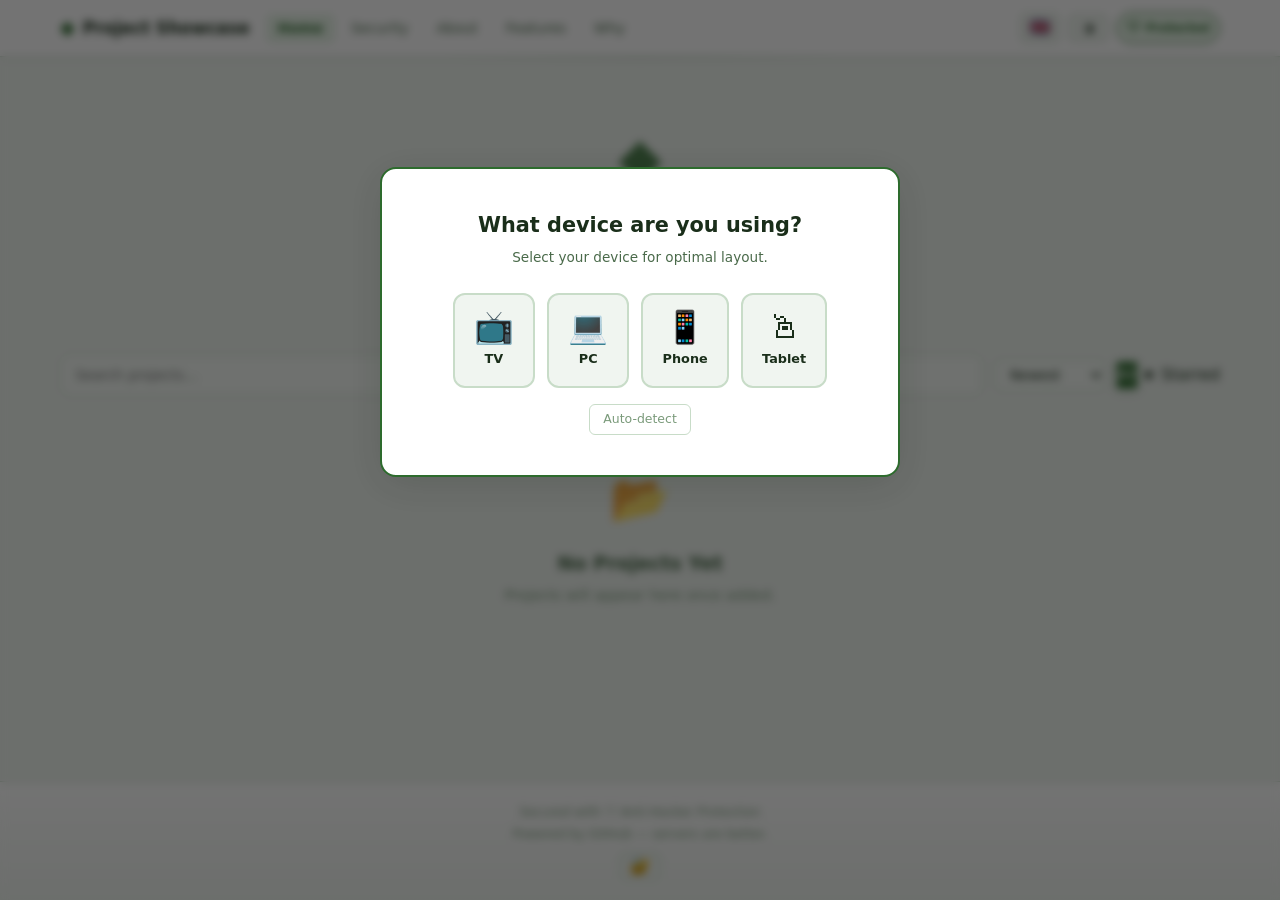
==== commit 4d3f2005: "add files via my lil ahh brain" ====
--- a/index.html
+++ b/index.html
@@ -1,5 +1,5 @@
 <!DOCTYPE html>
-<html lang="en" data-theme="pickle-green" data-lang="en">
+<html lang="en" data-theme="pickle-green" data-lang="en" dir="ltr">
 <head>
 <meta charset="UTF-8">
 <meta name="viewport" content="width=device-width, initial-scale=1.0">
@@ -93,11 +93,14 @@
     </nav>
     <div class="header-controls">
       <div class="switcher lang-switcher">
-        <button class="switcher-btn lang-current" aria-haspopup="true" aria-label="Switch language">EN</button>
+        <button class="switcher-btn lang-current" aria-haspopup="true" aria-label="Switch language">&#127468;&#127463;</button>
         <ul class="switcher-menu lang-menu" role="menu">
-          <li role="none"><button role="menuitem" class="lang-opt active" data-lang="en">English</button></li>
-          <li role="none"><button role="menuitem" class="lang-opt" data-lang="pl">Polski</button></li>
-          <li role="none"><button role="menuitem" class="lang-opt" data-lang="ru">Русский</button></li>
+          <li role="none"><button role="menuitem" class="lang-opt active" data-lang="en" title="English">&#127468;&#127463;</button></li>
+          <li role="none"><button role="menuitem" class="lang-opt" data-lang="ar" title="العربية">&#127480;&#127462;</button></li>
+          <li role="none"><button role="menuitem" class="lang-opt" data-lang="zh" title="中文">&#127464;&#127475;</button></li>
+          <li role="none"><button role="menuitem" class="lang-opt" data-lang="uk" title="Українська">&#127482;&#127462;</button></li>
+          <li role="none"><button role="menuitem" class="lang-opt" data-lang="cs" title="Čeština">&#127464;&#127487;</button></li>
+          <li role="none"><button role="menuitem" class="lang-opt" data-lang="sk" title="Slovenčina">&#127480;&#127472;</button></li>
         </ul>
       </div>
       <div class="switcher theme-switcher">
@@ -220,7 +223,7 @@
     <div class="toolbar">
       <div class="search-wrap">
         <label for="search-input-admin" class="sr-only" data-i18n="search_projects">Search projects</label>
-        <input type="search" id="search-input-admin" class="search-input" placeholder="Search projects..." autocomplete="off">
+        <input type="search" id="search-input-admin" class="search-input" placeholder="Search projects..." data-i18n-placeholder="search_placeholder" autocomplete="off">
       </div>
       <button id="add-project-btn-admin" class="btn btn-primary btn-icon" data-i18n="add_project">+ Add Project</button>
     </div>
@@ -248,10 +251,13 @@
       </div>
       <div class="setting-group">
         <h2 data-i18n="settings_language">Language</h2>
-        <div class="setting-options">
-          <button class="lang-opt setting-btn active" data-lang="en">English</button>
-          <button class="lang-opt setting-btn" data-lang="pl">Polski</button>
-          <button class="lang-opt setting-btn" data-lang="ru">Русский</button>
+        <div class="setting-options lang-flags">
+          <button class="lang-opt setting-btn active" data-lang="en" title="English">&#127468;&#127463;</button>
+          <button class="lang-opt setting-btn" data-lang="ar" title="العربية">&#127480;&#127462;</button>
+          <button class="lang-opt setting-btn" data-lang="zh" title="中文">&#127464;&#127475;</button>
+          <button class="lang-opt setting-btn" data-lang="uk" title="Українська">&#127482;&#127462;</button>
+          <button class="lang-opt setting-btn" data-lang="cs" title="Čeština">&#127464;&#127487;</button>
+          <button class="lang-opt setting-btn" data-lang="sk" title="Slovenčina">&#127480;&#127472;</button>
         </div>
       </div>
       <div class="setting-group">
@@ -387,7 +393,7 @@
           </blockquote>
         </div>
         <div class="why-block why-honorable">
-          <h2>Honorable Mentions</h2>
+          <h2 data-i18n="honorable_mentions">Honorable Mentions</h2>
           <div class="honorable-card">
             <div class="honorable-icon">&#127891;</div>
             <div class="honorable-text">
--- a/css/styles.css
+++ b/css/styles.css
@@ -1,6 +1,6 @@
 /* ===================================================================
    Project Dashboard — Styles
-   Three themes, full responsive layout, security UI.
+   Modern UI, three themes, full responsive, RTL support.
    =================================================================== */
 
 /* ---------- Reset ---------- */
@@ -29,6 +29,36 @@
 button { cursor: pointer; font: inherit; border: none; background: none; color: inherit; }
 input, textarea, select { font: inherit; color: inherit; }
 .sr-only { position: absolute; width: 1px; height: 1px; overflow: hidden; clip: rect(0,0,0,0); white-space: nowrap; }
+
+/* ---------- RTL ---------- */
+[dir="rtl"] body { direction: rtl; text-align: right; }
+[dir="rtl"] .header-inner { flex-direction: row-reverse; }
+[dir="rtl"] .nav-list { flex-direction: row-reverse; }
+[dir="rtl"] .switcher-menu { right: auto; left: 0; }
+[dir="rtl"] .switcher-menu button { text-align: right; }
+[dir="rtl"] .search-input { direction: rtl; }
+[dir="rtl"] .toolbar { flex-direction: row-reverse; }
+[dir="rtl"] .modal-header { flex-direction: row-reverse; }
+[dir="rtl"] .form-footer { justify-content: flex-start; }
+[dir="rtl"] .project-header { flex-direction: row-reverse; }
+[dir="rtl"] .project-card-actions { right: auto; left: 0.5rem; }
+[dir="rtl"] .star-btn { right: auto; left: 8px; }
+[dir="rtl"] .detail-meta { flex-direction: row-reverse; }
+[dir="rtl"] .filter-group { flex-direction: row-reverse; }
+[dir="rtl"] .setting-options { flex-direction: row-reverse; }
+[dir="rtl"] .security-item:hover { transform: translateX(-4px); }
+[dir="rtl"] .modal-footer { justify-content: flex-start; }
+[dir="rtl"] .why-quote blockquote { border-left: none; border-right: 4px solid var(--accent); border-radius: 12px 0 0 12px; }
+[dir="rtl"] .honorable-card::before { left: auto; right: 0; border-radius: 0 4px 4px 0; }
+[dir="rtl"] .toast { animation: toastInRTL 0.3s ease-out, toastOutRTL 0.3s ease-in 3.5s forwards; }
+@keyframes toastInRTL {
+  from { opacity: 0; transform: translateX(-40px); }
+  to { opacity: 1; transform: translateX(0); }
+}
+@keyframes toastOutRTL {
+  from { opacity: 1; }
+  to { opacity: 0; transform: translateX(-40px); }
+}
 
 /* ---------- Device Layout ---------- */
 /* PC (default) */
@@ -263,15 +293,16 @@
   font-size: 0.875rem;
   font-weight: 500;
   color: var(--text-secondary);
-  transition: background 0.2s ease, color 0.2s ease, transform 0.15s ease;
-}
-.nav-link:hover { background: var(--accent-light); color: var(--accent); text-decoration: none; transform: translateY(-1px); }
+  transition: background 0.2s ease, color 0.2s ease, transform 0.15s ease, box-shadow 0.15s;
+}
+.nav-link:hover { background: var(--accent-light); color: var(--accent); text-decoration: none; transform: translateY(-1px); box-shadow: 0 2px 8px var(--shadow); }
+.nav-link:active { transform: scale(0.97); }
 .nav-link.active { background: var(--accent-light); color: var(--accent); font-weight: 600; }
 .nav-toggle { display: none; font-size: 1.3rem; padding: 0.25rem; color: var(--text); }
 
 .header-controls { display: flex; align-items: center; gap: 0.5rem; flex-shrink: 0; }
 
-/* ---------- Switchers ---------- */
+/* ---------- Switchers (theme + language) ---------- */
 .switcher { position: relative; }
 .switcher-btn {
   padding: 0.35rem 0.6rem;
@@ -280,11 +311,12 @@
   font-weight: 500;
   background: var(--bg);
   border: 1px solid var(--border);
-  transition: border-color 0.15s;
+  transition: border-color 0.15s, box-shadow 0.15s;
   min-width: 2.5rem;
   text-align: center;
-}
-.switcher-btn:hover { border-color: var(--accent); }
+  line-height: 1.2;
+}
+.switcher-btn:hover { border-color: var(--accent); box-shadow: 0 0 0 2px var(--accent-light); }
 .switcher-menu {
   display: none;
   position: absolute;
@@ -295,20 +327,27 @@
   border-radius: 0.5rem;
   box-shadow: 0 4px 16px var(--shadow-lg);
   z-index: 200;
-  min-width: 9rem;
+  min-width: 3rem;
   overflow: hidden;
 }
 .switcher-menu.open { display: block; }
 .switcher-menu button {
   display: block;
   width: 100%;
-  padding: 0.5rem 0.9rem;
+  padding: 0.45rem 0.7rem;
   text-align: left;
-  font-size: 0.85rem;
-  transition: background 0.12s;
-}
-.switcher-menu button:hover { background: var(--accent-light); }
-.switcher-menu button.active { color: var(--accent); font-weight: 600; }
+  font-size: 1.2rem;
+  line-height: 1.4;
+  transition: background 0.12s, transform 0.1s;
+  white-space: nowrap;
+}
+.switcher-menu button:hover { background: var(--accent-light); transform: scale(1.1); }
+.switcher-menu button.active { color: var(--accent); font-weight: 600; background: var(--accent-light); }
+
+/* Language flag button */
+.lang-current { font-size: 1.1rem; line-height: 1; padding: 0.3rem 0.5rem; }
+.lang-flag { font-size: 1.2rem; line-height: 1; }
+.lang-opt { font-size: 1.3rem; padding: 0.4rem 0.7rem; text-align: center; }
 
 /* ---------- Shield ---------- */
 .shield {
@@ -423,14 +462,19 @@
   transition: border-color 0.2s, box-shadow 0.2s;
 }
 .search-input:focus { outline: none; border-color: var(--accent); box-shadow: 0 0 0 3px var(--accent-light); }
-.filter-btn.active { background: var(--accent); color: #fff; border-color: var(--accent); box-shadow: 0 2px 8px var(--shadow); }
+.filter-btn {
+  transition: all 0.15s ease;
+}
+.filter-btn:hover { transform: translateY(-1px); }
+.filter-btn:active { transform: scale(0.95); }
+.filter-btn.active { background: var(--accent); color: #fff; border-color: var(--accent); box-shadow: 0 2px 8px color-mix(in srgb, var(--accent) 30%, transparent); transform: translateY(0); }
 .form-group input:focus,
 .form-group textarea:focus { outline: none; border-color: var(--accent); box-shadow: 0 0 0 3px var(--accent-light); }
 .setting-btn.active { background: var(--accent); color: #fff; border-color: var(--accent); box-shadow: 0 2px 8px var(--shadow); }
 .setting-actions { display: flex; gap: 0.5rem; flex-wrap: wrap; }
 
 /* ==================================================================
-   BUTTONS
+   BUTTONS — modern glow, shadow, active states
    ================================================================== */
 .btn {
   display: inline-flex;
@@ -444,6 +488,7 @@
   white-space: nowrap;
   position: relative;
   overflow: hidden;
+  cursor: pointer;
 }
 .btn::after {
   content: '';
@@ -454,15 +499,19 @@
   transition: opacity 0.2s;
 }
 .btn:hover::after { opacity: 1; }
-.btn:active { transform: scale(0.97); }
+.btn:active { transform: scale(0.95); transition-duration: 0.05s; }
 .btn-primary { background: var(--accent); color: #fff; }
-.btn-primary:hover { background: var(--accent-hover); box-shadow: 0 4px 12px var(--shadow-lg); }
+.btn-primary:hover { background: var(--accent-hover); box-shadow: 0 4px 16px color-mix(in srgb, var(--accent) 40%, transparent); }
+.btn-primary:active { box-shadow: 0 2px 8px color-mix(in srgb, var(--accent) 30%, transparent); transform: scale(0.95); }
 .btn-secondary { background: var(--bg-input); border: 1px solid var(--border); color: var(--text); }
-.btn-secondary:hover { border-color: var(--accent); box-shadow: 0 2px 8px var(--shadow); }
+.btn-secondary:hover { border-color: var(--accent); box-shadow: 0 2px 12px var(--shadow); }
+.btn-secondary:active { transform: scale(0.95); border-color: var(--accent); }
 .btn-danger { background: var(--danger); color: #fff; }
-.btn-danger:hover { background: var(--danger-hover); box-shadow: 0 4px 12px var(--shadow-lg); }
+.btn-danger:hover { background: var(--danger-hover); box-shadow: 0 4px 16px color-mix(in srgb, var(--danger) 40%, transparent); }
+.btn-danger:active { box-shadow: 0 2px 8px color-mix(in srgb, var(--danger) 30%, transparent); transform: scale(0.95); }
 .btn-small { padding: 0.3rem 0.65rem; font-size: 0.78rem; }
 .btn-icon { font-size: 0.9rem; }
+.btn:disabled { opacity: 0.5; cursor: not-allowed; pointer-events: none; }
 
 /* ==================================================================
    PROJECT GRID
@@ -552,8 +601,9 @@
   transition: all 0.12s;
   box-shadow: 0 1px 4px var(--shadow);
 }
-.project-card-actions .edit-btn:hover { background: var(--accent); color: #fff; }
-.project-card-actions .delete-btn:hover { background: var(--danger); color: #fff; }
+.project-card-actions button:active { transform: scale(0.9); }
+.project-card-actions .edit-btn:hover { background: var(--accent); color: #fff; box-shadow: 0 0 8px color-mix(in srgb, var(--accent) 40%, transparent); }
+.project-card-actions .delete-btn:hover { background: var(--danger); color: #fff; box-shadow: 0 0 8px color-mix(in srgb, var(--danger) 40%, transparent); }
 
 /* ==================================================================
    EMPTY STATE
@@ -740,8 +790,10 @@
   font-size: 0.82rem;
   transition: all 0.15s ease;
 }
-.setting-btn:hover { border-color: var(--accent); transform: translateY(-1px); }
-.setting-btn.active { background: var(--accent); color: #fff; border-color: var(--accent); box-shadow: 0 2px 8px var(--shadow); }
+.setting-btn:hover { border-color: var(--accent); transform: translateY(-2px); box-shadow: 0 2px 8px var(--shadow); }
+.setting-btn:active { transform: scale(0.95); }
+.setting-btn.active { background: var(--accent); color: #fff; border-color: var(--accent); box-shadow: 0 2px 8px var(--shadow); transform: translateY(0); }
+.setting-btn.lang-opt { font-size: 1.5rem; padding: 0.4rem 0.7rem; min-width: 2.5rem; text-align: center; }
 .setting-actions { display: flex; gap: 0.5rem; flex-wrap: wrap; }
 
 /* ==================================================================
@@ -1156,7 +1208,7 @@
 }
 
 /* ===================================================================
-   CARD ANIMATION
+   CARD ANIMATION — staggered fade-up entrance
    =================================================================== */
 .project-card.animate-in {
   animation: fadeUp 0.35s ease-out both;
@@ -1168,6 +1220,7 @@
 .project-card:nth-child(6) { animation-delay: 0.25s; }
 .project-card:nth-child(7) { animation-delay: 0.3s; }
 .project-card:nth-child(8) { animation-delay: 0.35s; }
+.project-card:nth-child(n+9) { animation-delay: 0.4s; }
 @keyframes fadeUp {
   from {
     opacity: 0;
@@ -1180,8 +1233,39 @@
 }
 .project-card { position: relative; }
 
-/* ===================================================================
-   PAGE TRANSITIONS
+/* Staggered fade-up for about cards */
+.about-card.animate-in {
+  animation: fadeUp 0.35s ease-out both;
+}
+.about-card:nth-child(2) { animation-delay: 0.08s; }
+.about-card:nth-child(3) { animation-delay: 0.16s; }
+.about-card:nth-child(4) { animation-delay: 0.24s; }
+
+/* Staggered fade-up for feature cards */
+.feature-card.animate-in {
+  animation: fadeUp 0.35s ease-out both;
+}
+.feature-card:nth-child(2) { animation-delay: 0.06s; }
+.feature-card:nth-child(3) { animation-delay: 0.12s; }
+.feature-card:nth-child(4) { animation-delay: 0.18s; }
+.feature-card:nth-child(5) { animation-delay: 0.24s; }
+.feature-card:nth-child(6) { animation-delay: 0.3s; }
+.feature-card:nth-child(n+7) { animation-delay: 0.36s; }
+
+/* Staggered fade-up for security items */
+.security-item.animate-in {
+  animation: fadeUp 0.3s ease-out both;
+}
+.security-item:nth-child(2) { animation-delay: 0.05s; }
+.security-item:nth-child(3) { animation-delay: 0.1s; }
+.security-item:nth-child(4) { animation-delay: 0.15s; }
+.security-item:nth-child(5) { animation-delay: 0.2s; }
+.security-item:nth-child(6) { animation-delay: 0.25s; }
+.security-item:nth-child(7) { animation-delay: 0.3s; }
+.security-item:nth-child(8) { animation-delay: 0.35s; }
+
+/* ===================================================================
+   PAGE TRANSITIONS — smooth slide-up
    =================================================================== */
 .page {
   display: none;
@@ -1190,12 +1274,12 @@
 }
 .page.active {
   display: block;
-  animation: pageIn 0.3s ease-out forwards;
+  animation: pageIn 0.35s ease-out forwards;
 }
 @keyframes pageIn {
   from {
     opacity: 0;
-    transform: translateY(12px);
+    transform: translateY(16px);
   }
   to {
     opacity: 1;
@@ -1246,7 +1330,17 @@
 }
 
 /* ===================================================================
-   SCROLLBAR
+   PAGE HEADER ANIMATION (entrance)
+   =================================================================== */
+.page.active > h1:first-child {
+  animation: fadeUp 0.4s ease-out 0.05s both;
+}
+.page.active > .content-page > h1:first-child {
+  animation: fadeUp 0.4s ease-out 0.05s both;
+}
+
+/* ===================================================================
+   SCROLLBAR — themed
    =================================================================== */
 ::-webkit-scrollbar { width: 8px; height: 8px; }
 ::-webkit-scrollbar-track { background: var(--bg); }
--- a/css/styles.css
+++ b/css/styles.css
@@ -1,6 +1,6 @@
 /* ===================================================================
    Project Dashboard — Styles
-   Three themes, full responsive layout, security UI.
+   Modern UI, three themes, full responsive, RTL support.
    =================================================================== */
 
 /* ---------- Reset ---------- */
@@ -29,6 +29,36 @@
 button { cursor: pointer; font: inherit; border: none; background: none; color: inherit; }
 input, textarea, select { font: inherit; color: inherit; }
 .sr-only { position: absolute; width: 1px; height: 1px; overflow: hidden; clip: rect(0,0,0,0); white-space: nowrap; }
+
+/* ---------- RTL ---------- */
+[dir="rtl"] body { direction: rtl; text-align: right; }
+[dir="rtl"] .header-inner { flex-direction: row-reverse; }
+[dir="rtl"] .nav-list { flex-direction: row-reverse; }
+[dir="rtl"] .switcher-menu { right: auto; left: 0; }
+[dir="rtl"] .switcher-menu button { text-align: right; }
+[dir="rtl"] .search-input { direction: rtl; }
+[dir="rtl"] .toolbar { flex-direction: row-reverse; }
+[dir="rtl"] .modal-header { flex-direction: row-reverse; }
+[dir="rtl"] .form-footer { justify-content: flex-start; }
+[dir="rtl"] .project-header { flex-direction: row-reverse; }
+[dir="rtl"] .project-card-actions { right: auto; left: 0.5rem; }
+[dir="rtl"] .star-btn { right: auto; left: 8px; }
+[dir="rtl"] .detail-meta { flex-direction: row-reverse; }
+[dir="rtl"] .filter-group { flex-direction: row-reverse; }
+[dir="rtl"] .setting-options { flex-direction: row-reverse; }
+[dir="rtl"] .security-item:hover { transform: translateX(-4px); }
+[dir="rtl"] .modal-footer { justify-content: flex-start; }
+[dir="rtl"] .why-quote blockquote { border-left: none; border-right: 4px solid var(--accent); border-radius: 12px 0 0 12px; }
+[dir="rtl"] .honorable-card::before { left: auto; right: 0; border-radius: 0 4px 4px 0; }
+[dir="rtl"] .toast { animation: toastInRTL 0.3s ease-out, toastOutRTL 0.3s ease-in 3.5s forwards; }
+@keyframes toastInRTL {
+  from { opacity: 0; transform: translateX(-40px); }
+  to { opacity: 1; transform: translateX(0); }
+}
+@keyframes toastOutRTL {
+  from { opacity: 1; }
+  to { opacity: 0; transform: translateX(-40px); }
+}
 
 /* ---------- Device Layout ---------- */
 /* PC (default) */
@@ -263,15 +293,16 @@
   font-size: 0.875rem;
   font-weight: 500;
   color: var(--text-secondary);
-  transition: background 0.2s ease, color 0.2s ease, transform 0.15s ease;
-}
-.nav-link:hover { background: var(--accent-light); color: var(--accent); text-decoration: none; transform: translateY(-1px); }
+  transition: background 0.2s ease, color 0.2s ease, transform 0.15s ease, box-shadow 0.15s;
+}
+.nav-link:hover { background: var(--accent-light); color: var(--accent); text-decoration: none; transform: translateY(-1px); box-shadow: 0 2px 8px var(--shadow); }
+.nav-link:active { transform: scale(0.97); }
 .nav-link.active { background: var(--accent-light); color: var(--accent); font-weight: 600; }
 .nav-toggle { display: none; font-size: 1.3rem; padding: 0.25rem; color: var(--text); }
 
 .header-controls { display: flex; align-items: center; gap: 0.5rem; flex-shrink: 0; }
 
-/* ---------- Switchers ---------- */
+/* ---------- Switchers (theme + language) ---------- */
 .switcher { position: relative; }
 .switcher-btn {
   padding: 0.35rem 0.6rem;
@@ -280,11 +311,12 @@
   font-weight: 500;
   background: var(--bg);
   border: 1px solid var(--border);
-  transition: border-color 0.15s;
+  transition: border-color 0.15s, box-shadow 0.15s;
   min-width: 2.5rem;
   text-align: center;
-}
-.switcher-btn:hover { border-color: var(--accent); }
+  line-height: 1.2;
+}
+.switcher-btn:hover { border-color: var(--accent); box-shadow: 0 0 0 2px var(--accent-light); }
 .switcher-menu {
   display: none;
   position: absolute;
@@ -295,20 +327,27 @@
   border-radius: 0.5rem;
   box-shadow: 0 4px 16px var(--shadow-lg);
   z-index: 200;
-  min-width: 9rem;
+  min-width: 3rem;
   overflow: hidden;
 }
 .switcher-menu.open { display: block; }
 .switcher-menu button {
   display: block;
   width: 100%;
-  padding: 0.5rem 0.9rem;
+  padding: 0.45rem 0.7rem;
   text-align: left;
-  font-size: 0.85rem;
-  transition: background 0.12s;
-}
-.switcher-menu button:hover { background: var(--accent-light); }
-.switcher-menu button.active { color: var(--accent); font-weight: 600; }
+  font-size: 1.2rem;
+  line-height: 1.4;
+  transition: background 0.12s, transform 0.1s;
+  white-space: nowrap;
+}
+.switcher-menu button:hover { background: var(--accent-light); transform: scale(1.1); }
+.switcher-menu button.active { color: var(--accent); font-weight: 600; background: var(--accent-light); }
+
+/* Language flag button */
+.lang-current { font-size: 1.1rem; line-height: 1; padding: 0.3rem 0.5rem; }
+.lang-flag { font-size: 1.2rem; line-height: 1; }
+.lang-opt { font-size: 1.3rem; padding: 0.4rem 0.7rem; text-align: center; }
 
 /* ---------- Shield ---------- */
 .shield {
@@ -423,14 +462,19 @@
   transition: border-color 0.2s, box-shadow 0.2s;
 }
 .search-input:focus { outline: none; border-color: var(--accent); box-shadow: 0 0 0 3px var(--accent-light); }
-.filter-btn.active { background: var(--accent); color: #fff; border-color: var(--accent); box-shadow: 0 2px 8px var(--shadow); }
+.filter-btn {
+  transition: all 0.15s ease;
+}
+.filter-btn:hover { transform: translateY(-1px); }
+.filter-btn:active { transform: scale(0.95); }
+.filter-btn.active { background: var(--accent); color: #fff; border-color: var(--accent); box-shadow: 0 2px 8px color-mix(in srgb, var(--accent) 30%, transparent); transform: translateY(0); }
 .form-group input:focus,
 .form-group textarea:focus { outline: none; border-color: var(--accent); box-shadow: 0 0 0 3px var(--accent-light); }
 .setting-btn.active { background: var(--accent); color: #fff; border-color: var(--accent); box-shadow: 0 2px 8px var(--shadow); }
 .setting-actions { display: flex; gap: 0.5rem; flex-wrap: wrap; }
 
 /* ==================================================================
-   BUTTONS
+   BUTTONS — modern glow, shadow, active states
    ================================================================== */
 .btn {
   display: inline-flex;
@@ -444,6 +488,7 @@
   white-space: nowrap;
   position: relative;
   overflow: hidden;
+  cursor: pointer;
 }
 .btn::after {
   content: '';
@@ -454,15 +499,19 @@
   transition: opacity 0.2s;
 }
 .btn:hover::after { opacity: 1; }
-.btn:active { transform: scale(0.97); }
+.btn:active { transform: scale(0.95); transition-duration: 0.05s; }
 .btn-primary { background: var(--accent); color: #fff; }
-.btn-primary:hover { background: var(--accent-hover); box-shadow: 0 4px 12px var(--shadow-lg); }
+.btn-primary:hover { background: var(--accent-hover); box-shadow: 0 4px 16px color-mix(in srgb, var(--accent) 40%, transparent); }
+.btn-primary:active { box-shadow: 0 2px 8px color-mix(in srgb, var(--accent) 30%, transparent); transform: scale(0.95); }
 .btn-secondary { background: var(--bg-input); border: 1px solid var(--border); color: var(--text); }
-.btn-secondary:hover { border-color: var(--accent); box-shadow: 0 2px 8px var(--shadow); }
+.btn-secondary:hover { border-color: var(--accent); box-shadow: 0 2px 12px var(--shadow); }
+.btn-secondary:active { transform: scale(0.95); border-color: var(--accent); }
 .btn-danger { background: var(--danger); color: #fff; }
-.btn-danger:hover { background: var(--danger-hover); box-shadow: 0 4px 12px var(--shadow-lg); }
+.btn-danger:hover { background: var(--danger-hover); box-shadow: 0 4px 16px color-mix(in srgb, var(--danger) 40%, transparent); }
+.btn-danger:active { box-shadow: 0 2px 8px color-mix(in srgb, var(--danger) 30%, transparent); transform: scale(0.95); }
 .btn-small { padding: 0.3rem 0.65rem; font-size: 0.78rem; }
 .btn-icon { font-size: 0.9rem; }
+.btn:disabled { opacity: 0.5; cursor: not-allowed; pointer-events: none; }
 
 /* ==================================================================
    PROJECT GRID
@@ -552,8 +601,9 @@
   transition: all 0.12s;
   box-shadow: 0 1px 4px var(--shadow);
 }
-.project-card-actions .edit-btn:hover { background: var(--accent); color: #fff; }
-.project-card-actions .delete-btn:hover { background: var(--danger); color: #fff; }
+.project-card-actions button:active { transform: scale(0.9); }
+.project-card-actions .edit-btn:hover { background: var(--accent); color: #fff; box-shadow: 0 0 8px color-mix(in srgb, var(--accent) 40%, transparent); }
+.project-card-actions .delete-btn:hover { background: var(--danger); color: #fff; box-shadow: 0 0 8px color-mix(in srgb, var(--danger) 40%, transparent); }
 
 /* ==================================================================
    EMPTY STATE
@@ -740,8 +790,10 @@
   font-size: 0.82rem;
   transition: all 0.15s ease;
 }
-.setting-btn:hover { border-color: var(--accent); transform: translateY(-1px); }
-.setting-btn.active { background: var(--accent); color: #fff; border-color: var(--accent); box-shadow: 0 2px 8px var(--shadow); }
+.setting-btn:hover { border-color: var(--accent); transform: translateY(-2px); box-shadow: 0 2px 8px var(--shadow); }
+.setting-btn:active { transform: scale(0.95); }
+.setting-btn.active { background: var(--accent); color: #fff; border-color: var(--accent); box-shadow: 0 2px 8px var(--shadow); transform: translateY(0); }
+.setting-btn.lang-opt { font-size: 1.5rem; padding: 0.4rem 0.7rem; min-width: 2.5rem; text-align: center; }
 .setting-actions { display: flex; gap: 0.5rem; flex-wrap: wrap; }
 
 /* ==================================================================
@@ -1156,7 +1208,7 @@
 }
 
 /* ===================================================================
-   CARD ANIMATION
+   CARD ANIMATION — staggered fade-up entrance
    =================================================================== */
 .project-card.animate-in {
   animation: fadeUp 0.35s ease-out both;
@@ -1168,6 +1220,7 @@
 .project-card:nth-child(6) { animation-delay: 0.25s; }
 .project-card:nth-child(7) { animation-delay: 0.3s; }
 .project-card:nth-child(8) { animation-delay: 0.35s; }
+.project-card:nth-child(n+9) { animation-delay: 0.4s; }
 @keyframes fadeUp {
   from {
     opacity: 0;
@@ -1180,8 +1233,39 @@
 }
 .project-card { position: relative; }
 
-/* ===================================================================
-   PAGE TRANSITIONS
+/* Staggered fade-up for about cards */
+.about-card.animate-in {
+  animation: fadeUp 0.35s ease-out both;
+}
+.about-card:nth-child(2) { animation-delay: 0.08s; }
+.about-card:nth-child(3) { animation-delay: 0.16s; }
+.about-card:nth-child(4) { animation-delay: 0.24s; }
+
+/* Staggered fade-up for feature cards */
+.feature-card.animate-in {
+  animation: fadeUp 0.35s ease-out both;
+}
+.feature-card:nth-child(2) { animation-delay: 0.06s; }
+.feature-card:nth-child(3) { animation-delay: 0.12s; }
+.feature-card:nth-child(4) { animation-delay: 0.18s; }
+.feature-card:nth-child(5) { animation-delay: 0.24s; }
+.feature-card:nth-child(6) { animation-delay: 0.3s; }
+.feature-card:nth-child(n+7) { animation-delay: 0.36s; }
+
+/* Staggered fade-up for security items */
+.security-item.animate-in {
+  animation: fadeUp 0.3s ease-out both;
+}
+.security-item:nth-child(2) { animation-delay: 0.05s; }
+.security-item:nth-child(3) { animation-delay: 0.1s; }
+.security-item:nth-child(4) { animation-delay: 0.15s; }
+.security-item:nth-child(5) { animation-delay: 0.2s; }
+.security-item:nth-child(6) { animation-delay: 0.25s; }
+.security-item:nth-child(7) { animation-delay: 0.3s; }
+.security-item:nth-child(8) { animation-delay: 0.35s; }
+
+/* ===================================================================
+   PAGE TRANSITIONS — smooth slide-up
    =================================================================== */
 .page {
   display: none;
@@ -1190,12 +1274,12 @@
 }
 .page.active {
   display: block;
-  animation: pageIn 0.3s ease-out forwards;
+  animation: pageIn 0.35s ease-out forwards;
 }
 @keyframes pageIn {
   from {
     opacity: 0;
-    transform: translateY(12px);
+    transform: translateY(16px);
   }
   to {
     opacity: 1;
@@ -1246,7 +1330,17 @@
 }
 
 /* ===================================================================
-   SCROLLBAR
+   PAGE HEADER ANIMATION (entrance)
+   =================================================================== */
+.page.active > h1:first-child {
+  animation: fadeUp 0.4s ease-out 0.05s both;
+}
+.page.active > .content-page > h1:first-child {
+  animation: fadeUp 0.4s ease-out 0.05s both;
+}
+
+/* ===================================================================
+   SCROLLBAR — themed
    =================================================================== */
 ::-webkit-scrollbar { width: 8px; height: 8px; }
 ::-webkit-scrollbar-track { background: var(--bg); }
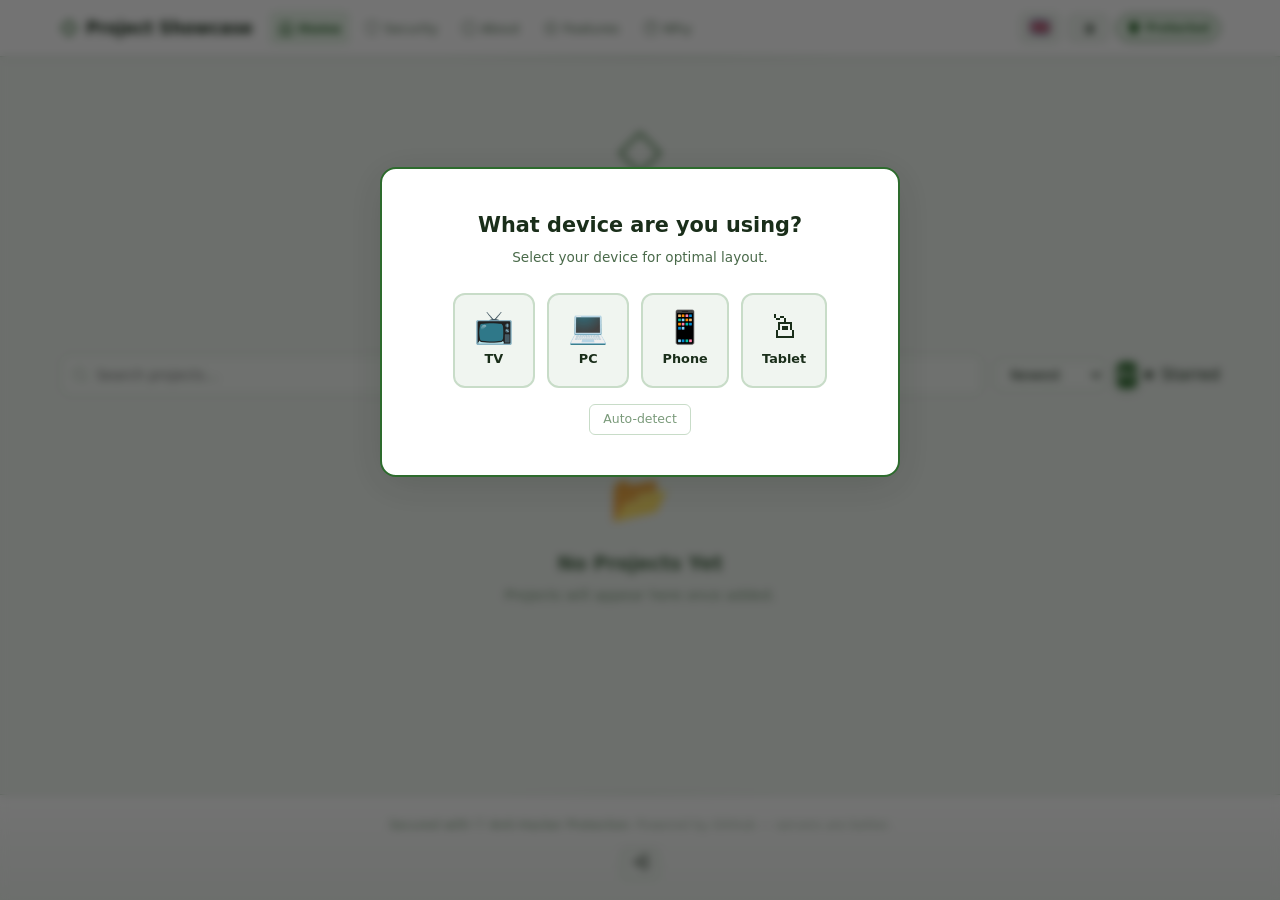
==== commit 2febd3dc: "Add files via upload" ====
--- a/index.html
+++ b/index.html
@@ -76,19 +76,19 @@
 <header class="header" role="banner">
   <div class="header-inner container">
     <div class="brand">
-      <span class="brand-icon">&#9670;</span>
+      <svg viewBox="0 0 24 24" width="18" height="18" fill="none" stroke="currentColor" stroke-width="2.5" stroke-linecap="round" stroke-linejoin="round" class="brand-icon"><polygon points="12 2 22 12 12 22 2 12 12 2"/></svg>
       <span class="brand-text" data-i18n="site_title">Project Showcase</span>
     </div>
     <nav class="nav" aria-label="Main navigation">
       <button class="nav-toggle" aria-label="Toggle navigation" aria-expanded="false">&#9776;</button>
       <ul class="nav-list">
-        <li><a href="#" class="nav-link active" data-page="home" data-i18n="nav_home">Home</a></li>
-        <li><a href="#" class="nav-link" data-page="security" data-i18n="nav_security">Security</a></li>
-        <li><a href="#" class="nav-link" data-page="about" data-i18n="nav_about">About</a></li>
-        <li><a href="#" class="nav-link" data-page="features" data-i18n="nav_features">Features</a></li>
-        <li><a href="#" class="nav-link" data-page="why" data-i18n="nav_why">Why</a></li>
-        <li><a href="#" class="nav-link admin-only" data-page="dashboard" data-i18n="nav_dashboard">Dashboard</a></li>
-        <li><a href="#" class="nav-link admin-only" data-page="settings" data-i18n="nav_settings">Settings</a></li>
+        <li><a href="#" class="nav-link active" data-page="home"><svg viewBox="0 0 24 24" width="16" height="16" fill="none" stroke="currentColor" stroke-width="2" stroke-linecap="round" stroke-linejoin="round" class="nav-icon"><path d="M3 9l9-7 9 7v11a2 2 0 01-2 2H5a2 2 0 01-2-2z"/><polyline points="9 22 9 12 15 12 15 22"/></svg><span data-i18n="nav_home">Home</span></a></li>
+        <li><a href="#" class="nav-link" data-page="security"><svg viewBox="0 0 24 24" width="16" height="16" fill="none" stroke="currentColor" stroke-width="2" stroke-linecap="round" stroke-linejoin="round" class="nav-icon"><path d="M12 22s8-4 8-10V5l-8-3-8 3v7c0 6 8 10 8 10z"/></svg><span data-i18n="nav_security">Security</span></a></li>
+        <li><a href="#" class="nav-link" data-page="about"><svg viewBox="0 0 24 24" width="16" height="16" fill="none" stroke="currentColor" stroke-width="2" stroke-linecap="round" stroke-linejoin="round" class="nav-icon"><circle cx="12" cy="12" r="10"/><line x1="12" y1="16" x2="12" y2="12"/><line x1="12" y1="8" x2="12.01" y2="8"/></svg><span data-i18n="nav_about">About</span></a></li>
+        <li><a href="#" class="nav-link" data-page="features"><svg viewBox="0 0 24 24" width="16" height="16" fill="none" stroke="currentColor" stroke-width="2" stroke-linecap="round" stroke-linejoin="round" class="nav-icon"><path d="M12 2l3.09 6.26L22 9.27l-5 4.87 1.18 6.88L12 17.77l-6.18 3.25L7 14.14 2 9.27l6.91-1.01L12 2z"/></svg><span data-i18n="nav_features">Features</span></a></li>
+        <li><a href="#" class="nav-link" data-page="why"><svg viewBox="0 0 24 24" width="16" height="16" fill="none" stroke="currentColor" stroke-width="2" stroke-linecap="round" stroke-linejoin="round" class="nav-icon"><circle cx="12" cy="12" r="10"/><path d="M9.09 9a3 3 0 015.83 1c0 2-3 3-3 3"/><line x1="12" y1="17" x2="12.01" y2="17"/></svg><span data-i18n="nav_why">Why</span></a></li>
+        <li><a href="#" class="nav-link admin-only" data-page="dashboard"><svg viewBox="0 0 24 24" width="16" height="16" fill="none" stroke="currentColor" stroke-width="2" stroke-linecap="round" stroke-linejoin="round" class="nav-icon"><rect x="3" y="3" width="7" height="7"/><rect x="14" y="3" width="7" height="7"/><rect x="14" y="14" width="7" height="7"/><rect x="3" y="14" width="7" height="7"/></svg><span data-i18n="nav_dashboard">Dashboard</span></a></li>
+        <li><a href="#" class="nav-link admin-only" data-page="settings"><svg viewBox="0 0 24 24" width="16" height="16" fill="none" stroke="currentColor" stroke-width="2" stroke-linecap="round" stroke-linejoin="round" class="nav-icon"><circle cx="12" cy="12" r="3"/><path d="M19.4 15a1.65 1.65 0 00.33 1.82l.06.06a2 2 0 010 2.83 2 2 0 01-2.83 0l-.06-.06a1.65 1.65 0 00-1.82-.33 1.65 1.65 0 00-1 1.51V21a2 2 0 01-4 0v-.09A1.65 1.65 0 009 19.4a1.65 1.65 0 00-1.82.33l-.06.06a2 2 0 01-2.83-2.83l.06-.06A1.65 1.65 0 004.68 15a1.65 1.65 0 00-1.51-1H3a2 2 0 010-4h.09A1.65 1.65 0 004.6 9a1.65 1.65 0 00-.33-1.82l-.06-.06a2 2 0 012.83-2.83l.06.06A1.65 1.65 0 009 4.68a1.65 1.65 0 001-1.51V3a2 2 0 014 0v.09a1.65 1.65 0 001 1.51 1.65 1.65 0 001.82-.33l.06-.06a2 2 0 012.83 2.83l-.06.06A1.65 1.65 0 0019.4 9a1.65 1.65 0 001.51 1H21a2 2 0 010 4h-.09a1.65 1.65 0 00-1.51 1z"/></svg><span data-i18n="nav_settings">Settings</span></a></li>
       </ul>
     </nav>
     <div class="header-controls">
@@ -101,6 +101,7 @@
           <li role="none"><button role="menuitem" class="lang-opt" data-lang="uk" title="Українська">&#127482;&#127462;</button></li>
           <li role="none"><button role="menuitem" class="lang-opt" data-lang="cs" title="Čeština">&#127464;&#127487;</button></li>
           <li role="none"><button role="menuitem" class="lang-opt" data-lang="sk" title="Slovenčina">&#127480;&#127472;</button></li>
+          <li role="none"><button role="menuitem" class="lang-opt" data-lang="pl" title="Polski">&#127477;&#127473;</button></li>
         </ul>
       </div>
       <div class="switcher theme-switcher">
@@ -112,7 +113,7 @@
         </ul>
       </div>
       <div class="shield" id="shield-badge" title="Security status: Protected">
-        <span class="shield-icon">&#128737;</span>
+        <svg viewBox="0 0 24 24" width="14" height="14" fill="currentColor" stroke="currentColor" stroke-width="2" stroke-linecap="round" stroke-linejoin="round" class="shield-icon"><path d="M12 22s8-4 8-10V5l-8-3-8 3v7c0 6 8 10 8 10z"/></svg>
         <span class="shield-text" data-i18n="shield_protected">Protected</span>
       </div>
     </div>
@@ -125,22 +126,23 @@
   <!-- ===== PAGE: Home (public portfolio) ===== -->
   <section id="page-home" class="page active">
     <div class="hero">
-      <div class="hero-icon">&#9670;</div>
+      <div class="hero-icon"><svg viewBox="0 0 24 24" width="48" height="48" fill="none" stroke="currentColor" stroke-width="1.5" stroke-linecap="round" stroke-linejoin="round"><polygon points="12 2 22 12 12 22 2 12 12 2"/></svg></div>
       <h1 class="hero-title" data-i18n="hero_title">Open Source Projects</h1>
       <p class="hero-desc" data-i18n="hero_desc">A collection of tools and utilities built with passion.</p>
     </div>
 
     <!-- Stats bar (admin only) -->
     <div class="stats-bar admin-only">
-      <div class="stat"><span class="stat-value" id="stat-projects">0</span><span class="stat-label" data-i18n="stat_projects">Projects</span></div>
-      <div class="stat"><span class="stat-value" id="stat-total-downloads">0</span><span class="stat-label" data-i18n="stat_downloads">Downloads</span></div>
-      <div class="stat"><span class="stat-value" id="stat-storage">0 KB</span><span class="stat-label" data-i18n="stat_storage">Storage</span></div>
+      <div class="stat"><svg viewBox="0 0 24 24" width="20" height="20" fill="none" stroke="currentColor" stroke-width="2" stroke-linecap="round" stroke-linejoin="round" class="stat-icon"><path d="M21 16V8a2 2 0 00-1-1.73l-7-4a2 2 0 00-2 0l-7 4A2 2 0 002 8v8a2 2 0 001 1.73l7 4a2 2 0 002 0l7-4A2 2 0 0021 16z"/><polyline points="3.27 6.96 12 12.01 20.73 6.96"/><line x1="12" y1="22.08" x2="12" y2="12"/></svg><span class="stat-value" id="stat-projects">0</span><span class="stat-label" data-i18n="stat_projects">Projects</span></div>
+      <div class="stat"><svg viewBox="0 0 24 24" width="20" height="20" fill="none" stroke="currentColor" stroke-width="2" stroke-linecap="round" stroke-linejoin="round" class="stat-icon"><path d="M21 15v4a2 2 0 01-2 2H5a2 2 0 01-2-2v-4"/><polyline points="7 10 12 15 17 10"/><line x1="12" y1="15" x2="12" y2="3"/></svg><span class="stat-value" id="stat-total-downloads">0</span><span class="stat-label" data-i18n="stat_downloads">Downloads</span></div>
+      <div class="stat"><svg viewBox="0 0 24 24" width="20" height="20" fill="none" stroke="currentColor" stroke-width="2" stroke-linecap="round" stroke-linejoin="round" class="stat-icon"><ellipse cx="12" cy="5" rx="9" ry="3"/><path d="M21 12c0 1.66-4 3-9 3s-9-1.34-9-3"/><path d="M3 5v14c0 1.66 4 3 9 3s9-1.34 9-3V5"/></svg><span class="stat-value" id="stat-storage">0 KB</span><span class="stat-label" data-i18n="stat_storage">Storage</span></div>
     </div>
 
     <!-- Toolbar -->
     <div class="toolbar">
       <div class="search-wrap">
         <label for="search-input" class="sr-only" data-i18n="search_projects">Search projects</label>
+        <svg viewBox="0 0 24 24" width="16" height="16" fill="none" stroke="currentColor" stroke-width="2" stroke-linecap="round" stroke-linejoin="round" class="search-icon"><circle cx="11" cy="11" r="8"/><line x1="21" y1="21" x2="16.65" y2="16.65"/></svg>
         <input type="search" id="search-input" class="search-input" placeholder="Search projects..." data-i18n-placeholder="search_placeholder" autocomplete="off">
       </div>
       <select id="sort-select" class="sort-select" aria-label="Sort projects">
@@ -148,12 +150,13 @@
         <option value="oldest" data-i18n="sort_oldest">Oldest</option>
         <option value="name-asc" data-i18n="sort_name_asc">Name A-Z</option>
         <option value="name-desc" data-i18n="sort_name_desc">Name Z-A</option>
+        <option value="stars" data-i18n="sort_stars">Stars</option>
       </select>
       <div class="filter-group" role="group" aria-label="Filter by category">
         <button class="filter-btn active" data-filter="all" data-i18n="filter_all">All</button>
         <button class="filter-btn" data-filter="__starred" data-i18n="filter_starred">&#9733;</button>
       </div>
-      <button id="add-project-btn" class="btn btn-primary btn-icon admin-only" data-i18n="add_project">+ Add Project</button>
+      <button id="add-project-btn" class="btn btn-primary btn-icon admin-only"><svg viewBox="0 0 24 24" width="14" height="14" fill="none" stroke="currentColor" stroke-width="2" stroke-linecap="round" stroke-linejoin="round"><line x1="12" y1="5" x2="12" y2="19"/><line x1="5" y1="12" x2="19" y2="12"/></svg><span data-i18n="add_project">Add Project</span></button>
     </div>
 
     <!-- Export/Import bar (admin only) -->
@@ -225,14 +228,14 @@
         <label for="search-input-admin" class="sr-only" data-i18n="search_projects">Search projects</label>
         <input type="search" id="search-input-admin" class="search-input" placeholder="Search projects..." data-i18n-placeholder="search_placeholder" autocomplete="off">
       </div>
-      <button id="add-project-btn-admin" class="btn btn-primary btn-icon" data-i18n="add_project">+ Add Project</button>
+      <button id="add-project-btn-admin" class="btn btn-primary btn-icon"><svg viewBox="0 0 24 24" width="14" height="14" fill="none" stroke="currentColor" stroke-width="2" stroke-linecap="round" stroke-linejoin="round"><line x1="12" y1="5" x2="12" y2="19"/><line x1="5" y1="12" x2="19" y2="12"/></svg><span data-i18n="add_project">Add Project</span></button>
     </div>
     <div class="data-actions">
       <button id="export-btn-admin" class="btn btn-secondary btn-small" data-i18n="export_data">Export Data</button>
       <button id="import-btn-admin" class="btn btn-secondary btn-small" data-i18n="import_data">Import Data</button>
       <input type="file" id="import-file-admin" accept=".json" style="display:none">
-      <button id="publish-btn" class="btn btn-primary btn-small admin-only" data-i18n="publish_btn">Publish to Site</button>
-      <span id="publish-status" class="publish-status"></span>
+      <button id="refresh-repos-btn" class="btn btn-secondary btn-small" data-i18n="repo_refresh">Refresh from GitHub</button>
+      <span id="repo-status" class="repo-status"></span>
     </div>
     <div id="admin-grid" class="projects-grid" role="list"></div>
   </section>
@@ -258,6 +261,7 @@
           <button class="lang-opt setting-btn" data-lang="uk" title="Українська">&#127482;&#127462;</button>
           <button class="lang-opt setting-btn" data-lang="cs" title="Čeština">&#127464;&#127487;</button>
           <button class="lang-opt setting-btn" data-lang="sk" title="Slovenčina">&#127480;&#127472;</button>
+          <button class="lang-opt setting-btn" data-lang="pl" title="Polski">&#127477;&#127473;</button>
         </div>
       </div>
       <div class="setting-group">
@@ -327,7 +331,7 @@
         <div class="feature-card">
           <div class="feature-icon">&#127758;</div>
           <h3 data-i18n="feat_i18n">3 Languages</h3>
-          <p data-i18n="feat_i18n_desc">English, Polski, Русский &mdash; full UI translation with instant switching.</p>
+          <p data-i18n="feat_i18n_desc">English, العربية, 中文, Українська, Čeština, Slovenčina, Polski &mdash; full UI translation with instant flag-based switching.</p>
         </div>
         <div class="feature-card">
           <div class="feature-icon">&#128187;</div>
@@ -337,7 +341,7 @@
         <div class="feature-card">
           <div class="feature-icon">&#128200;</div>
           <h3 data-i18n="feat_crud">Full CRUD</h3>
-          <p data-i18n="feat_crud_desc">Create, edit, delete, export, and import projects with changelog support and GitHub publishing.</p>
+          <p data-i18n="feat_crud_desc">Create, edit, delete, export, and import projects with changelog support.</p>
         </div>
         <div class="feature-card">
           <div class="feature-icon">&#128230;</div>
@@ -384,7 +388,7 @@
             <li data-i18n="why_phil_3">Offline-capable &mdash; works without internet (once loaded)</li>
             <li data-i18n="why_phil_4">Privacy-respecting &mdash; no cookies, no trackers, no analytics</li>
             <li data-i18n="why_phil_5">Old-hardware friendly &mdash; runs on anything from 2010</li>
-            <li data-i18n="why_phil_6">GitHub-native &mdash; publish and sync via GitHub API</li>
+            <li data-i18n="why_phil_6">GitHub-native &mdash; auto-import repos from your profile</li>
           </ul>
         </div>
         <div class="why-block why-quote">
@@ -475,7 +479,7 @@
       <div class="form-section">
         <h3 data-i18n="changelog">Changelog</h3>
         <div id="changelog-entries" class="changelog-entries"></div>
-        <button type="button" id="add-cl-entry" class="btn btn-secondary btn-small" data-i18n="add_entry">+ Add Entry</button>
+        <button type="button" id="add-cl-entry" class="btn btn-secondary btn-small"><svg viewBox="0 0 24 24" width="12" height="12" fill="none" stroke="currentColor" stroke-width="2" stroke-linecap="round" stroke-linejoin="round"><line x1="12" y1="5" x2="12" y2="19"/><line x1="5" y1="12" x2="19" y2="12"/></svg><span data-i18n="add_entry">Add Entry</span></button>
       </div>
       <div class="form-footer">
         <button type="button" class="btn btn-secondary" id="modal-cancel-btn" data-i18n="cancel">Cancel</button>
@@ -513,7 +517,7 @@
 </div>
 
 <!-- ===== SCROLL TO TOP ===== -->
-<button id="scroll-top" class="scroll-top-btn" title="Scroll to top" aria-label="Scroll to top">&#8593;</button>
+<button id="scroll-top" class="scroll-top-btn" title="Scroll to top" aria-label="Scroll to top"><svg viewBox="0 0 24 24" width="22" height="22" fill="none" stroke="currentColor" stroke-width="2.5" stroke-linecap="round" stroke-linejoin="round"><line x1="12" y1="19" x2="12" y2="5"/><polyline points="5 12 12 5 19 12"/></svg></button>
 
 <!-- ===== FOOTER ===== -->
 <footer class="footer" role="contentinfo">
@@ -523,22 +527,13 @@
       <p class="footer-small"><span data-i18n="footer_local">Powered by GitHub — servers are better.</span></p>
     </div>
     <div class="footer-admin">
-      <button id="login-btn" class="footer-admin-btn" title="Admin">&#128272;</button>
-      <button id="logout-btn" class="footer-admin-btn admin-only" hidden title="Logout">&#128682;</button>
+      <button id="login-btn" class="footer-admin-btn" title="Admin"><svg viewBox="0 0 24 24" width="18" height="18" fill="none" stroke="currentColor" stroke-width="2" stroke-linecap="round" stroke-linejoin="round"><path d="M15 3h4a2 2 0 012 2v14a2 2 0 01-2 2h-4"/><polyline points="10 17 15 12 10 7"/><line x1="15" y1="12" x2="3" y2="12"/></svg></button>
+      <button id="logout-btn" class="footer-admin-btn admin-only" hidden title="Logout"><svg viewBox="0 0 24 24" width="18" height="18" fill="none" stroke="currentColor" stroke-width="2" stroke-linecap="round" stroke-linejoin="round"><path d="M9 21H5a2 2 0 01-2-2V5a2 2 0 012-2h4"/><polyline points="16 17 21 12 16 7"/><line x1="21" y1="12" x2="9" y2="12"/></svg></button>
     </div>
   </div>
 </footer>
 
-<script src="js/00-base.js"></script>
-<script src="js/01-i18n.js"></script>
-<script src="js/02-auth.js"></script>
-<script src="js/03-security.js"></script>
-<script src="js/04-publish.js"></script>
-<script src="js/05-data.js"></script>
-<script src="js/06-ui.js"></script>
-<script src="js/07-main.js"></script>
-<script src="js/notifications.js"></script>
-<script src="js/shortcuts.js"></script>
+<script src="js/app.js"></script>
 <script>
 if ('serviceWorker' in navigator) {
   navigator.serviceWorker.register('js/sw.js').catch(function() {});
@@ -553,9 +548,7 @@
     scrollBtn.classList.toggle('visible', window.scrollY > 300);
   });
 }
-/* Toast container placeholder */
-var tc = document.createElement('div'); tc.id = 'toast-container'; tc.style.display = 'contents';
-document.body.appendChild(tc);
+/* Toast container is created by showToast() */
 </script>
 </body>
 </html>
--- a/css/styles.css
+++ b/css/styles.css
@@ -29,6 +29,12 @@
 button { cursor: pointer; font: inherit; border: none; background: none; color: inherit; }
 input, textarea, select { font: inherit; color: inherit; }
 .sr-only { position: absolute; width: 1px; height: 1px; overflow: hidden; clip: rect(0,0,0,0); white-space: nowrap; }
+
+/* ---------- Scrollbar ---------- */
+::-webkit-scrollbar { width: 8px; height: 8px; }
+::-webkit-scrollbar-track { background: var(--bg); }
+::-webkit-scrollbar-thumb { background: var(--border); border-radius: 4px; }
+::-webkit-scrollbar-thumb:hover { background: var(--text-muted); }
 
 /* ---------- RTL ---------- */
 [dir="rtl"] body { direction: rtl; text-align: right; }
@@ -43,6 +49,8 @@
 [dir="rtl"] .project-header { flex-direction: row-reverse; }
 [dir="rtl"] .project-card-actions { right: auto; left: 0.5rem; }
 [dir="rtl"] .star-btn { right: auto; left: 8px; }
+[dir="rtl"] .repo-badge { left: auto; right: 0.5rem; }
+[dir="rtl"] .scroll-top-btn { right: auto; left: 20px; }
 [dir="rtl"] .detail-meta { flex-direction: row-reverse; }
 [dir="rtl"] .filter-group { flex-direction: row-reverse; }
 [dir="rtl"] .setting-options { flex-direction: row-reverse; }
@@ -288,13 +296,18 @@
 .nav { flex: 1; }
 .nav-list { display: flex; gap: 0.25rem; }
 .nav-link {
-  padding: 0.4rem 0.75rem;
+  padding: 0.4rem 0.6rem;
   border-radius: 0.375rem;
-  font-size: 0.875rem;
+  font-size: 0.82rem;
   font-weight: 500;
   color: var(--text-secondary);
   transition: background 0.2s ease, color 0.2s ease, transform 0.15s ease, box-shadow 0.15s;
-}
+  display: inline-flex;
+  align-items: center;
+  gap: 0.25rem;
+}
+.nav-icon { flex-shrink: 0; opacity: 0.7; }
+.nav-link.active .nav-icon { opacity: 1; }
 .nav-link:hover { background: var(--accent-light); color: var(--accent); text-decoration: none; transform: translateY(-1px); box-shadow: 0 2px 8px var(--shadow); }
 .nav-link:active { transform: scale(0.97); }
 .nav-link.active { background: var(--accent-light); color: var(--accent); font-weight: 600; }
@@ -428,18 +441,30 @@
 .stat {
   background: var(--bg-card);
   border: 1px solid var(--border-light);
-  border-radius: 12px;
-  padding: 1.1rem;
+  border-radius: 14px;
+  padding: 1.2rem 1rem;
   text-align: center;
-  box-shadow: 0 2px 6px var(--shadow);
-  transition: transform 0.2s, box-shadow 0.2s;
-}
+  box-shadow: 0 2px 8px var(--shadow);
+  transition: transform 0.25s ease, box-shadow 0.25s ease;
+  position: relative;
+  overflow: hidden;
+}
+.stat-icon {
+  position: absolute;
+  top: 0.6rem;
+  right: 0.6rem;
+  opacity: 0.12;
+  pointer-events: none;
+  color: var(--text);
+}
+[dir="rtl"] .stat-icon { right: auto; left: 0.6rem; }
 .stat:hover {
-  transform: translateY(-2px);
-  box-shadow: 0 4px 14px var(--shadow-lg);
-}
-.stat-value { display: block; font-size: 1.6rem; font-weight: 700; color: var(--accent); }
-.stat-label { font-size: 0.78rem; color: var(--text-muted); margin-top: 0.15rem; }
+  transform: translateY(-3px);
+  box-shadow: 0 6px 20px var(--shadow-lg);
+  border-color: var(--accent);
+}
+.stat-value { display: block; font-size: 1.7rem; font-weight: 800; color: var(--accent); letter-spacing: -0.02em; }
+.stat-label { font-size: 0.78rem; color: var(--text-muted); margin-top: 0.2rem; }
 
 /* ==================================================================
    TOOLBAR
@@ -451,23 +476,37 @@
   padding: 1rem 0;
   flex-wrap: wrap;
 }
-.search-wrap { flex: 1; min-width: 12rem; }
+.search-wrap { flex: 1; min-width: 12rem; position: relative; }
+.search-icon {
+  position: absolute;
+  left: 0.75rem;
+  top: 50%;
+  transform: translateY(-50%);
+  opacity: 0.4;
+  pointer-events: none;
+  z-index: 1;
+  color: var(--text-secondary);
+}
+[dir="rtl"] .search-icon { left: auto; right: 0.75rem; }
 .search-input {
   width: 100%;
-  padding: 0.55rem 0.9rem;
+  padding: 0.55rem 0.9rem 0.55rem 2.2rem;
   border-radius: 10px;
   border: 1px solid var(--border);
   background: var(--bg-input);
   font-size: 0.875rem;
   transition: border-color 0.2s, box-shadow 0.2s;
 }
+[dir="rtl"] .search-input { padding: 0.55rem 2.2rem 0.55rem 0.9rem; }
 .search-input:focus { outline: none; border-color: var(--accent); box-shadow: 0 0 0 3px var(--accent-light); }
 .filter-btn {
   transition: all 0.15s ease;
+  border-radius: 0.375rem;
 }
 .filter-btn:hover { transform: translateY(-1px); }
 .filter-btn:active { transform: scale(0.95); }
 .filter-btn.active { background: var(--accent); color: #fff; border-color: var(--accent); box-shadow: 0 2px 8px color-mix(in srgb, var(--accent) 30%, transparent); transform: translateY(0); }
+.filter-group { gap: 0.3rem; display: flex; flex-wrap: wrap; }
 .form-group input:focus,
 .form-group textarea:focus { outline: none; border-color: var(--accent); box-shadow: 0 0 0 3px var(--accent-light); }
 .setting-btn.active { background: var(--accent); color: #fff; border-color: var(--accent); box-shadow: 0 2px 8px var(--shadow); }
@@ -510,7 +549,7 @@
 .btn-danger:hover { background: var(--danger-hover); box-shadow: 0 4px 16px color-mix(in srgb, var(--danger) 40%, transparent); }
 .btn-danger:active { box-shadow: 0 2px 8px color-mix(in srgb, var(--danger) 30%, transparent); transform: scale(0.95); }
 .btn-small { padding: 0.3rem 0.65rem; font-size: 0.78rem; }
-.btn-icon { font-size: 0.9rem; }
+.btn-icon { font-size: 0.9rem; display: inline-flex; align-items: center; gap: 0.35rem; }
 .btn:disabled { opacity: 0.5; cursor: not-allowed; pointer-events: none; }
 
 /* ==================================================================
@@ -532,12 +571,26 @@
   position: relative;
   cursor: pointer;
 }
+.project-card::before {
+  content: '';
+  position: absolute;
+  top: 0;
+  left: 0;
+  right: 0;
+  height: 3px;
+  background: linear-gradient(90deg, var(--accent), color-mix(in srgb, var(--accent) 60%, transparent));
+  opacity: 0;
+  transition: opacity 0.25s ease;
+  z-index: 1;
+}
+.project-card:hover::before { opacity: 1; }
 .project-card:hover {
   transform: translateY(-4px);
-  box-shadow: 0 8px 28px var(--shadow-lg);
+  box-shadow: 0 10px 32px var(--shadow-lg);
   border-color: var(--accent);
 }
 .project-card:focus-within { outline: 2px solid var(--accent); outline-offset: 2px; }
+.project-card:focus-within::before { opacity: 1; }
 
 .project-screenshot {
   width: 100%;
@@ -550,23 +603,61 @@
 .project-header { display: flex; align-items: baseline; gap: 0.5rem; margin-bottom: 0.2rem; }
 .project-name { font-size: 1rem; font-weight: 600; flex: 1; min-width: 0; overflow: hidden; text-overflow: ellipsis; white-space: nowrap; }
 .project-version {
-  font-size: 0.72rem;
+  font-size: 0.68rem;
   font-family: 'JetBrains Mono', monospace;
   padding: 0.1rem 0.45rem;
-  border-radius: 0.25rem;
+  border-radius: 0.375rem;
   background: var(--accent-light);
   color: var(--accent);
   flex-shrink: 0;
+  border: 1px solid color-mix(in srgb, var(--accent) 30%, transparent);
+  letter-spacing: 0.01em;
+}
+/* Meta row: language dot + stars + updated */
+.project-meta {
+  display: flex;
+  align-items: center;
+  gap: 0.5rem;
+  margin: 0.2rem 0 0.3rem;
+  font-size: 0.72rem;
+  color: var(--text-muted);
+  flex-wrap: wrap;
+}
+.lang-dot {
+  width: 8px;
+  height: 8px;
+  border-radius: 50%;
+  display: inline-block;
+  flex-shrink: 0;
+}
+.lang-name { color: var(--text-secondary); }
+.star-count {
+  color: #e6b422;
+  font-weight: 600;
+  font-size: 0.72rem;
+  display: inline-flex;
+  align-items: center;
+  gap: 0.2rem;
+}
+.project-updated { font-size: 0.68rem; display: inline-flex; align-items: center; gap: 0.2rem; }
+.fork-count { color: var(--text-muted); font-size: 0.72rem; display: inline-flex; align-items: center; gap: 0.2rem; }
+.repo-status {
+  font-size: 0.75rem;
+  color: var(--text-muted);
+  margin-left: 0.5rem;
+  transition: opacity 0.3s;
 }
 .project-tags { display: flex; gap: 0.3rem; flex-wrap: wrap; margin: 0.3rem 0 0.4rem; }
 .project-tag {
   font-size: 0.68rem;
-  padding: 0.1rem 0.45rem;
+  padding: 0.1rem 0.5rem;
   border-radius: 1rem;
   background: var(--bg-input);
   border: 1px solid var(--border-light);
   color: var(--text-muted);
-}
+  transition: background 0.15s, border-color 0.15s, color 0.15s;
+}
+.project-tag:hover { background: var(--accent-light); border-color: var(--accent); color: var(--accent); }
 .project-desc {
   font-size: 0.82rem;
   color: var(--text-secondary);
@@ -594,7 +685,6 @@
   border-radius: 0.375rem;
   background: var(--bg-elevated);
   border: 1px solid var(--border);
-  font-size: 0.78rem;
   display: flex;
   align-items: center;
   justify-content: center;
@@ -604,6 +694,75 @@
 .project-card-actions button:active { transform: scale(0.9); }
 .project-card-actions .edit-btn:hover { background: var(--accent); color: #fff; box-shadow: 0 0 8px color-mix(in srgb, var(--accent) 40%, transparent); }
 .project-card-actions .delete-btn:hover { background: var(--danger); color: #fff; box-shadow: 0 0 8px color-mix(in srgb, var(--danger) 40%, transparent); }
+
+/* ==================================================================
+   LOADING SPINNER
+   ================================================================== */
+.loading-wrap {
+  display: flex;
+  flex-direction: column;
+  align-items: center;
+  justify-content: center;
+  padding: 4rem 1rem;
+  color: var(--text-muted);
+  gap: 1rem;
+}
+.spinner {
+  width: 32px;
+  height: 32px;
+  border: 3px solid var(--border);
+  border-top-color: var(--accent);
+  border-radius: 50%;
+  animation: spin 0.8s linear infinite;
+}
+@keyframes spin { to { transform: rotate(360deg); } }
+.loading-wrap p { font-size: 0.85rem; }
+
+/* ==================================================================
+   REPO BADGE
+   ================================================================== */
+.repo-badge {
+  position: absolute;
+  top: 0.5rem;
+  left: 0.5rem;
+  font-size: 1rem;
+  z-index: 2;
+  opacity: 0.7;
+  pointer-events: none;
+}
+
+/* ==================================================================
+   DETAIL META ENHANCEMENTS
+   ================================================================== */
+.detail-lang, .detail-stars, .detail-updated, .detail-forks {
+  display: inline-flex;
+  align-items: center;
+  gap: 0.3rem;
+  font-size: 0.82rem;
+  color: var(--text-secondary);
+}
+.detail-lang .lang-dot {
+  width: 10px;
+  height: 10px;
+  border-radius: 50%;
+  display: inline-block;
+  flex-shrink: 0;
+}
+.detail-stars { color: #e6b422; font-weight: 600; }
+.detail-forks { color: var(--text-secondary); display: inline-flex; align-items: center; gap: 0.3rem; }
+.lang-btn {
+  background: none;
+  border: none;
+  padding: 0;
+  cursor: pointer;
+  display: inline-flex;
+  align-items: center;
+  gap: 0.3rem;
+  color: var(--text-secondary);
+  font-size: 0.72rem;
+  transition: color 0.15s;
+}
+.lang-btn:hover { color: var(--accent); text-decoration: underline; }
 
 /* ==================================================================
    EMPTY STATE
@@ -874,7 +1033,6 @@
   border: none;
   background: var(--accent, #4CAF50);
   color: #fff;
-  font-size: 22px;
   cursor: pointer;
   box-shadow: 0 2px 12px rgba(0,0,0,0.3);
   opacity: 0;
@@ -882,6 +1040,9 @@
   transition: opacity 0.3s, transform 0.3s;
   z-index: 999;
   pointer-events: none;
+  display: flex;
+  align-items: center;
+  justify-content: center;
 }
 .scroll-top-btn.visible {
   opacity: 1;
@@ -932,7 +1093,6 @@
   border-radius: 50%;
   width: 32px;
   height: 32px;
-  font-size: 1.2rem;
   cursor: pointer;
   color: #888;
   z-index: 5;
@@ -1017,7 +1177,7 @@
 }
 .about-card:hover {
   transform: translateY(-2px);
-  box-shadow: 0 4px 12px rgba(0,0,0,0.1);
+  box-shadow: 0 4px 12px var(--shadow-lg);
 }
 .about-card h2 {
   font-size: 1.1rem;
@@ -1058,7 +1218,7 @@
 }
 .feature-card:hover {
   transform: translateY(-3px);
-  box-shadow: 0 6px 16px rgba(0,0,0,0.12);
+  box-shadow: 0 6px 16px var(--shadow-lg);
 }
 .feature-icon {
   font-size: 2rem;
@@ -1340,17 +1500,6 @@
 }
 
 /* ===================================================================
-   SCROLLBAR — themed
-   =================================================================== */
-::-webkit-scrollbar { width: 8px; height: 8px; }
-::-webkit-scrollbar-track { background: var(--bg); }
-::-webkit-scrollbar-thumb {
-  background: var(--border);
-  border-radius: 4px;
-}
-::-webkit-scrollbar-thumb:hover { background: var(--text-muted); }
-
-/* ===================================================================
    FOOTER ENHANCED
    =================================================================== */
 .footer {
@@ -1359,6 +1508,19 @@
   background: linear-gradient(180deg, var(--bg-elevated), var(--bg));
   padding: 1.25rem 0;
   text-align: center;
+  position: relative;
+}
+.footer::before {
+  content: '';
+  position: absolute;
+  top: -1px;
+  left: 50%;
+  transform: translateX(-50%);
+  width: 60%;
+  max-width: 300px;
+  height: 1px;
+  background: linear-gradient(90deg, transparent, var(--accent), transparent);
+  opacity: 0.2;
 }
 .footer-inner {
   display: flex;
@@ -1366,12 +1528,14 @@
   align-items: center;
   gap: 0.5rem;
 }
-.footer-row p { font-size: 0.78rem; color: var(--text-muted); }
-.footer-small { margin-top: 0.15rem; font-size: 0.7rem; }
+.footer-row { display: flex; align-items: center; gap: 0.4rem; flex-wrap: wrap; justify-content: center; }
+.footer-row p { font-size: 0.78rem; color: var(--text-muted); margin: 0; }
+.footer-small { margin-top: 0.15rem; font-size: 0.7rem; opacity: 0.7; }
 .footer-admin {
   display: flex;
   justify-content: center;
   gap: 0.5rem;
+  margin-top: 0.25rem;
 }
 .footer-admin-btn {
   padding: 0.3rem 0.6rem;
@@ -1379,10 +1543,10 @@
   border: 1px solid var(--border);
   font-size: 1rem;
   background: var(--bg);
-  transition: border-color 0.15s;
+  transition: border-color 0.15s, box-shadow 0.15s;
   line-height: 1;
 }
-.footer-admin-btn:hover { border-color: var(--accent); }
+.footer-admin-btn:hover { border-color: var(--accent); box-shadow: 0 0 0 2px var(--accent-light); }
 
 /* ===================================================================
    RESPONSIVE
@@ -1436,7 +1600,3 @@
   .about-grid, .features-grid { grid-template-columns: 1fr; }
   .sort-select { width: 100%; }
 }
-@media (max-width: 600px) {
-  .about-grid, .features-grid { grid-template-columns: 1fr; }
-  .sort-select { width: 100%; }
-}
--- a/css/styles.css
+++ b/css/styles.css
@@ -29,6 +29,12 @@
 button { cursor: pointer; font: inherit; border: none; background: none; color: inherit; }
 input, textarea, select { font: inherit; color: inherit; }
 .sr-only { position: absolute; width: 1px; height: 1px; overflow: hidden; clip: rect(0,0,0,0); white-space: nowrap; }
+
+/* ---------- Scrollbar ---------- */
+::-webkit-scrollbar { width: 8px; height: 8px; }
+::-webkit-scrollbar-track { background: var(--bg); }
+::-webkit-scrollbar-thumb { background: var(--border); border-radius: 4px; }
+::-webkit-scrollbar-thumb:hover { background: var(--text-muted); }
 
 /* ---------- RTL ---------- */
 [dir="rtl"] body { direction: rtl; text-align: right; }
@@ -43,6 +49,8 @@
 [dir="rtl"] .project-header { flex-direction: row-reverse; }
 [dir="rtl"] .project-card-actions { right: auto; left: 0.5rem; }
 [dir="rtl"] .star-btn { right: auto; left: 8px; }
+[dir="rtl"] .repo-badge { left: auto; right: 0.5rem; }
+[dir="rtl"] .scroll-top-btn { right: auto; left: 20px; }
 [dir="rtl"] .detail-meta { flex-direction: row-reverse; }
 [dir="rtl"] .filter-group { flex-direction: row-reverse; }
 [dir="rtl"] .setting-options { flex-direction: row-reverse; }
@@ -288,13 +296,18 @@
 .nav { flex: 1; }
 .nav-list { display: flex; gap: 0.25rem; }
 .nav-link {
-  padding: 0.4rem 0.75rem;
+  padding: 0.4rem 0.6rem;
   border-radius: 0.375rem;
-  font-size: 0.875rem;
+  font-size: 0.82rem;
   font-weight: 500;
   color: var(--text-secondary);
   transition: background 0.2s ease, color 0.2s ease, transform 0.15s ease, box-shadow 0.15s;
-}
+  display: inline-flex;
+  align-items: center;
+  gap: 0.25rem;
+}
+.nav-icon { flex-shrink: 0; opacity: 0.7; }
+.nav-link.active .nav-icon { opacity: 1; }
 .nav-link:hover { background: var(--accent-light); color: var(--accent); text-decoration: none; transform: translateY(-1px); box-shadow: 0 2px 8px var(--shadow); }
 .nav-link:active { transform: scale(0.97); }
 .nav-link.active { background: var(--accent-light); color: var(--accent); font-weight: 600; }
@@ -428,18 +441,30 @@
 .stat {
   background: var(--bg-card);
   border: 1px solid var(--border-light);
-  border-radius: 12px;
-  padding: 1.1rem;
+  border-radius: 14px;
+  padding: 1.2rem 1rem;
   text-align: center;
-  box-shadow: 0 2px 6px var(--shadow);
-  transition: transform 0.2s, box-shadow 0.2s;
-}
+  box-shadow: 0 2px 8px var(--shadow);
+  transition: transform 0.25s ease, box-shadow 0.25s ease;
+  position: relative;
+  overflow: hidden;
+}
+.stat-icon {
+  position: absolute;
+  top: 0.6rem;
+  right: 0.6rem;
+  opacity: 0.12;
+  pointer-events: none;
+  color: var(--text);
+}
+[dir="rtl"] .stat-icon { right: auto; left: 0.6rem; }
 .stat:hover {
-  transform: translateY(-2px);
-  box-shadow: 0 4px 14px var(--shadow-lg);
-}
-.stat-value { display: block; font-size: 1.6rem; font-weight: 700; color: var(--accent); }
-.stat-label { font-size: 0.78rem; color: var(--text-muted); margin-top: 0.15rem; }
+  transform: translateY(-3px);
+  box-shadow: 0 6px 20px var(--shadow-lg);
+  border-color: var(--accent);
+}
+.stat-value { display: block; font-size: 1.7rem; font-weight: 800; color: var(--accent); letter-spacing: -0.02em; }
+.stat-label { font-size: 0.78rem; color: var(--text-muted); margin-top: 0.2rem; }
 
 /* ==================================================================
    TOOLBAR
@@ -451,23 +476,37 @@
   padding: 1rem 0;
   flex-wrap: wrap;
 }
-.search-wrap { flex: 1; min-width: 12rem; }
+.search-wrap { flex: 1; min-width: 12rem; position: relative; }
+.search-icon {
+  position: absolute;
+  left: 0.75rem;
+  top: 50%;
+  transform: translateY(-50%);
+  opacity: 0.4;
+  pointer-events: none;
+  z-index: 1;
+  color: var(--text-secondary);
+}
+[dir="rtl"] .search-icon { left: auto; right: 0.75rem; }
 .search-input {
   width: 100%;
-  padding: 0.55rem 0.9rem;
+  padding: 0.55rem 0.9rem 0.55rem 2.2rem;
   border-radius: 10px;
   border: 1px solid var(--border);
   background: var(--bg-input);
   font-size: 0.875rem;
   transition: border-color 0.2s, box-shadow 0.2s;
 }
+[dir="rtl"] .search-input { padding: 0.55rem 2.2rem 0.55rem 0.9rem; }
 .search-input:focus { outline: none; border-color: var(--accent); box-shadow: 0 0 0 3px var(--accent-light); }
 .filter-btn {
   transition: all 0.15s ease;
+  border-radius: 0.375rem;
 }
 .filter-btn:hover { transform: translateY(-1px); }
 .filter-btn:active { transform: scale(0.95); }
 .filter-btn.active { background: var(--accent); color: #fff; border-color: var(--accent); box-shadow: 0 2px 8px color-mix(in srgb, var(--accent) 30%, transparent); transform: translateY(0); }
+.filter-group { gap: 0.3rem; display: flex; flex-wrap: wrap; }
 .form-group input:focus,
 .form-group textarea:focus { outline: none; border-color: var(--accent); box-shadow: 0 0 0 3px var(--accent-light); }
 .setting-btn.active { background: var(--accent); color: #fff; border-color: var(--accent); box-shadow: 0 2px 8px var(--shadow); }
@@ -510,7 +549,7 @@
 .btn-danger:hover { background: var(--danger-hover); box-shadow: 0 4px 16px color-mix(in srgb, var(--danger) 40%, transparent); }
 .btn-danger:active { box-shadow: 0 2px 8px color-mix(in srgb, var(--danger) 30%, transparent); transform: scale(0.95); }
 .btn-small { padding: 0.3rem 0.65rem; font-size: 0.78rem; }
-.btn-icon { font-size: 0.9rem; }
+.btn-icon { font-size: 0.9rem; display: inline-flex; align-items: center; gap: 0.35rem; }
 .btn:disabled { opacity: 0.5; cursor: not-allowed; pointer-events: none; }
 
 /* ==================================================================
@@ -532,12 +571,26 @@
   position: relative;
   cursor: pointer;
 }
+.project-card::before {
+  content: '';
+  position: absolute;
+  top: 0;
+  left: 0;
+  right: 0;
+  height: 3px;
+  background: linear-gradient(90deg, var(--accent), color-mix(in srgb, var(--accent) 60%, transparent));
+  opacity: 0;
+  transition: opacity 0.25s ease;
+  z-index: 1;
+}
+.project-card:hover::before { opacity: 1; }
 .project-card:hover {
   transform: translateY(-4px);
-  box-shadow: 0 8px 28px var(--shadow-lg);
+  box-shadow: 0 10px 32px var(--shadow-lg);
   border-color: var(--accent);
 }
 .project-card:focus-within { outline: 2px solid var(--accent); outline-offset: 2px; }
+.project-card:focus-within::before { opacity: 1; }
 
 .project-screenshot {
   width: 100%;
@@ -550,23 +603,61 @@
 .project-header { display: flex; align-items: baseline; gap: 0.5rem; margin-bottom: 0.2rem; }
 .project-name { font-size: 1rem; font-weight: 600; flex: 1; min-width: 0; overflow: hidden; text-overflow: ellipsis; white-space: nowrap; }
 .project-version {
-  font-size: 0.72rem;
+  font-size: 0.68rem;
   font-family: 'JetBrains Mono', monospace;
   padding: 0.1rem 0.45rem;
-  border-radius: 0.25rem;
+  border-radius: 0.375rem;
   background: var(--accent-light);
   color: var(--accent);
   flex-shrink: 0;
+  border: 1px solid color-mix(in srgb, var(--accent) 30%, transparent);
+  letter-spacing: 0.01em;
+}
+/* Meta row: language dot + stars + updated */
+.project-meta {
+  display: flex;
+  align-items: center;
+  gap: 0.5rem;
+  margin: 0.2rem 0 0.3rem;
+  font-size: 0.72rem;
+  color: var(--text-muted);
+  flex-wrap: wrap;
+}
+.lang-dot {
+  width: 8px;
+  height: 8px;
+  border-radius: 50%;
+  display: inline-block;
+  flex-shrink: 0;
+}
+.lang-name { color: var(--text-secondary); }
+.star-count {
+  color: #e6b422;
+  font-weight: 600;
+  font-size: 0.72rem;
+  display: inline-flex;
+  align-items: center;
+  gap: 0.2rem;
+}
+.project-updated { font-size: 0.68rem; display: inline-flex; align-items: center; gap: 0.2rem; }
+.fork-count { color: var(--text-muted); font-size: 0.72rem; display: inline-flex; align-items: center; gap: 0.2rem; }
+.repo-status {
+  font-size: 0.75rem;
+  color: var(--text-muted);
+  margin-left: 0.5rem;
+  transition: opacity 0.3s;
 }
 .project-tags { display: flex; gap: 0.3rem; flex-wrap: wrap; margin: 0.3rem 0 0.4rem; }
 .project-tag {
   font-size: 0.68rem;
-  padding: 0.1rem 0.45rem;
+  padding: 0.1rem 0.5rem;
   border-radius: 1rem;
   background: var(--bg-input);
   border: 1px solid var(--border-light);
   color: var(--text-muted);
-}
+  transition: background 0.15s, border-color 0.15s, color 0.15s;
+}
+.project-tag:hover { background: var(--accent-light); border-color: var(--accent); color: var(--accent); }
 .project-desc {
   font-size: 0.82rem;
   color: var(--text-secondary);
@@ -594,7 +685,6 @@
   border-radius: 0.375rem;
   background: var(--bg-elevated);
   border: 1px solid var(--border);
-  font-size: 0.78rem;
   display: flex;
   align-items: center;
   justify-content: center;
@@ -604,6 +694,75 @@
 .project-card-actions button:active { transform: scale(0.9); }
 .project-card-actions .edit-btn:hover { background: var(--accent); color: #fff; box-shadow: 0 0 8px color-mix(in srgb, var(--accent) 40%, transparent); }
 .project-card-actions .delete-btn:hover { background: var(--danger); color: #fff; box-shadow: 0 0 8px color-mix(in srgb, var(--danger) 40%, transparent); }
+
+/* ==================================================================
+   LOADING SPINNER
+   ================================================================== */
+.loading-wrap {
+  display: flex;
+  flex-direction: column;
+  align-items: center;
+  justify-content: center;
+  padding: 4rem 1rem;
+  color: var(--text-muted);
+  gap: 1rem;
+}
+.spinner {
+  width: 32px;
+  height: 32px;
+  border: 3px solid var(--border);
+  border-top-color: var(--accent);
+  border-radius: 50%;
+  animation: spin 0.8s linear infinite;
+}
+@keyframes spin { to { transform: rotate(360deg); } }
+.loading-wrap p { font-size: 0.85rem; }
+
+/* ==================================================================
+   REPO BADGE
+   ================================================================== */
+.repo-badge {
+  position: absolute;
+  top: 0.5rem;
+  left: 0.5rem;
+  font-size: 1rem;
+  z-index: 2;
+  opacity: 0.7;
+  pointer-events: none;
+}
+
+/* ==================================================================
+   DETAIL META ENHANCEMENTS
+   ================================================================== */
+.detail-lang, .detail-stars, .detail-updated, .detail-forks {
+  display: inline-flex;
+  align-items: center;
+  gap: 0.3rem;
+  font-size: 0.82rem;
+  color: var(--text-secondary);
+}
+.detail-lang .lang-dot {
+  width: 10px;
+  height: 10px;
+  border-radius: 50%;
+  display: inline-block;
+  flex-shrink: 0;
+}
+.detail-stars { color: #e6b422; font-weight: 600; }
+.detail-forks { color: var(--text-secondary); display: inline-flex; align-items: center; gap: 0.3rem; }
+.lang-btn {
+  background: none;
+  border: none;
+  padding: 0;
+  cursor: pointer;
+  display: inline-flex;
+  align-items: center;
+  gap: 0.3rem;
+  color: var(--text-secondary);
+  font-size: 0.72rem;
+  transition: color 0.15s;
+}
+.lang-btn:hover { color: var(--accent); text-decoration: underline; }
 
 /* ==================================================================
    EMPTY STATE
@@ -874,7 +1033,6 @@
   border: none;
   background: var(--accent, #4CAF50);
   color: #fff;
-  font-size: 22px;
   cursor: pointer;
   box-shadow: 0 2px 12px rgba(0,0,0,0.3);
   opacity: 0;
@@ -882,6 +1040,9 @@
   transition: opacity 0.3s, transform 0.3s;
   z-index: 999;
   pointer-events: none;
+  display: flex;
+  align-items: center;
+  justify-content: center;
 }
 .scroll-top-btn.visible {
   opacity: 1;
@@ -932,7 +1093,6 @@
   border-radius: 50%;
   width: 32px;
   height: 32px;
-  font-size: 1.2rem;
   cursor: pointer;
   color: #888;
   z-index: 5;
@@ -1017,7 +1177,7 @@
 }
 .about-card:hover {
   transform: translateY(-2px);
-  box-shadow: 0 4px 12px rgba(0,0,0,0.1);
+  box-shadow: 0 4px 12px var(--shadow-lg);
 }
 .about-card h2 {
   font-size: 1.1rem;
@@ -1058,7 +1218,7 @@
 }
 .feature-card:hover {
   transform: translateY(-3px);
-  box-shadow: 0 6px 16px rgba(0,0,0,0.12);
+  box-shadow: 0 6px 16px var(--shadow-lg);
 }
 .feature-icon {
   font-size: 2rem;
@@ -1340,17 +1500,6 @@
 }
 
 /* ===================================================================
-   SCROLLBAR — themed
-   =================================================================== */
-::-webkit-scrollbar { width: 8px; height: 8px; }
-::-webkit-scrollbar-track { background: var(--bg); }
-::-webkit-scrollbar-thumb {
-  background: var(--border);
-  border-radius: 4px;
-}
-::-webkit-scrollbar-thumb:hover { background: var(--text-muted); }
-
-/* ===================================================================
    FOOTER ENHANCED
    =================================================================== */
 .footer {
@@ -1359,6 +1508,19 @@
   background: linear-gradient(180deg, var(--bg-elevated), var(--bg));
   padding: 1.25rem 0;
   text-align: center;
+  position: relative;
+}
+.footer::before {
+  content: '';
+  position: absolute;
+  top: -1px;
+  left: 50%;
+  transform: translateX(-50%);
+  width: 60%;
+  max-width: 300px;
+  height: 1px;
+  background: linear-gradient(90deg, transparent, var(--accent), transparent);
+  opacity: 0.2;
 }
 .footer-inner {
   display: flex;
@@ -1366,12 +1528,14 @@
   align-items: center;
   gap: 0.5rem;
 }
-.footer-row p { font-size: 0.78rem; color: var(--text-muted); }
-.footer-small { margin-top: 0.15rem; font-size: 0.7rem; }
+.footer-row { display: flex; align-items: center; gap: 0.4rem; flex-wrap: wrap; justify-content: center; }
+.footer-row p { font-size: 0.78rem; color: var(--text-muted); margin: 0; }
+.footer-small { margin-top: 0.15rem; font-size: 0.7rem; opacity: 0.7; }
 .footer-admin {
   display: flex;
   justify-content: center;
   gap: 0.5rem;
+  margin-top: 0.25rem;
 }
 .footer-admin-btn {
   padding: 0.3rem 0.6rem;
@@ -1379,10 +1543,10 @@
   border: 1px solid var(--border);
   font-size: 1rem;
   background: var(--bg);
-  transition: border-color 0.15s;
+  transition: border-color 0.15s, box-shadow 0.15s;
   line-height: 1;
 }
-.footer-admin-btn:hover { border-color: var(--accent); }
+.footer-admin-btn:hover { border-color: var(--accent); box-shadow: 0 0 0 2px var(--accent-light); }
 
 /* ===================================================================
    RESPONSIVE
@@ -1436,7 +1600,3 @@
   .about-grid, .features-grid { grid-template-columns: 1fr; }
   .sort-select { width: 100%; }
 }
-@media (max-width: 600px) {
-  .about-grid, .features-grid { grid-template-columns: 1fr; }
-  .sort-select { width: 100%; }
-}
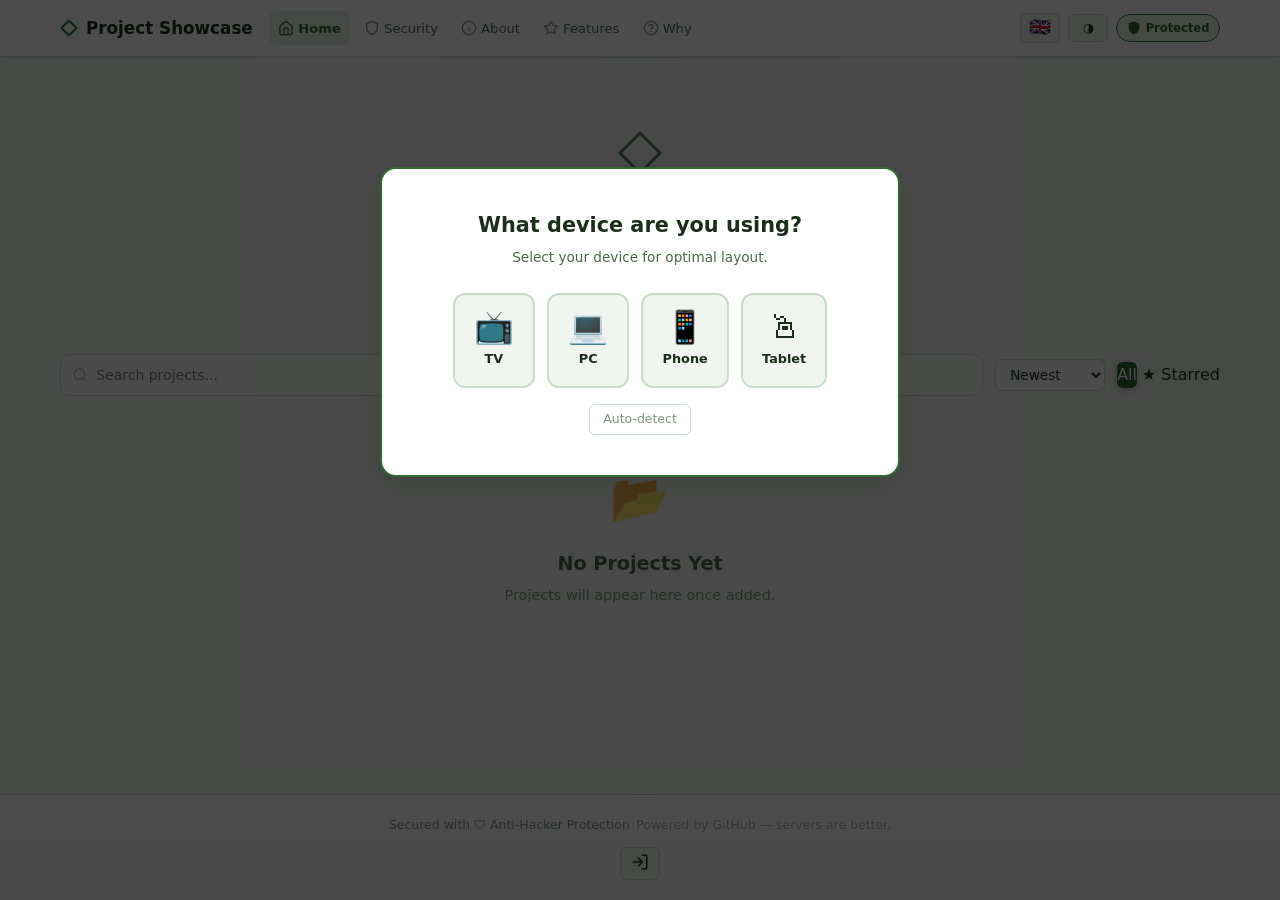
==== commit a5ea3187: "Add files via upload" ====
--- a/index.html
+++ b/index.html
@@ -8,11 +8,8 @@
 <meta name="robots" content="index, follow">
 
 <!-- CSP -->
-<meta http-equiv="Content-Security-Policy" content="default-src 'self'; style-src 'self' 'unsafe-inline' https://fonts.googleapis.com; font-src https://fonts.gstatic.com; img-src 'self' https: data:; script-src 'self'; connect-src 'self' https://api.github.com https://raw.githubusercontent.com; base-uri 'self'; frame-ancestors 'none';">
-
-<link rel="preconnect" href="https://fonts.googleapis.com" crossorigin>
-<link rel="preconnect" href="https://fonts.gstatic.com" crossorigin>
-<link href="https://fonts.googleapis.com/css2?family=Inter:wght@400;500;600;700&family=JetBrains+Mono:wght@400;500&display=swap" rel="stylesheet">
+<meta http-equiv="Content-Security-Policy" content="default-src 'self'; style-src 'self' 'unsafe-inline'; img-src 'self' https: data:; script-src 'self'; connect-src 'self' https://api.github.com https://raw.githubusercontent.com; base-uri 'self'; frame-ancestors 'none';">
+
 <link rel="stylesheet" href="css/styles.css">
 <link rel="icon" href="favicon.svg" type="image/svg+xml">
 <link rel="preload" href="css/styles.css" as="style">
--- a/css/styles.css
+++ b/css/styles.css
@@ -7,14 +7,14 @@
 *, *::before, *::after { box-sizing: border-box; margin: 0; padding: 0; }
 html { scroll-behavior: smooth; -webkit-text-size-adjust: 100%; }
 body {
-  font-family: 'Inter', system-ui, -apple-system, sans-serif;
+  font-family: system-ui, -apple-system, sans-serif;
   background: var(--bg);
   color: var(--text);
   line-height: 1.6;
   min-height: 100vh;
   display: flex;
   flex-direction: column;
-  transition: background 0.35s ease, color 0.35s ease;
+  transition: background 0.2s, color 0.2s;
 }
 ::selection { background: var(--accent); color: #fff; }
 :focus-visible {
@@ -22,7 +22,7 @@
   outline-offset: 2px;
   border-radius: 4px;
 }
-a { color: var(--accent); text-decoration: none; transition: color 0.2s; }
+a { color: var(--accent); text-decoration: none; }
 a:hover { text-decoration: underline; color: var(--accent-hover); }
 img { max-width: 100%; height: auto; display: block; }
 ul { list-style: none; }
@@ -79,7 +79,7 @@
 [data-device="tv"] .container { max-width: 1600px; padding: 0 3rem; }
 [data-device="tv"] .header-inner { height: 5rem; }
 [data-device="tv"] .nav-link { padding: 0.7rem 1.2rem; font-size: 1rem; }
-[data-device="tv"] .project-card:hover { transform: translateY(-4px); }
+[data-device="tv"] .project-card:hover { box-shadow: 0 6px 20px var(--shadow-lg); }
 [data-device="tv"] .projects-grid { grid-template-columns: repeat(auto-fill, minmax(400px, 1fr)); gap: 1.5rem; }
 [data-device="tv"] .hero-title { font-size: 3rem; }
 [data-device="tv"] .hero-desc { font-size: 1.3rem; }
@@ -282,8 +282,6 @@
   top: 0;
   z-index: 100;
   box-shadow: 0 1px 4px var(--shadow);
-  backdrop-filter: blur(12px);
-  -webkit-backdrop-filter: blur(12px);
 }
 .header-inner {
   display: flex;
@@ -403,11 +401,11 @@
   color: var(--accent);
   margin-bottom: 0.75rem;
   opacity: 0.8;
-  animation: heroFloat 4s ease-in-out infinite;
+  animation: heroFloat 6s ease-in-out infinite;
 }
 @keyframes heroFloat {
   0%, 100% { transform: translateY(0); }
-  50% { transform: translateY(-8px); }
+  50% { transform: translateY(-6px); }
 }
 .hero-title {
   font-size: 2.2rem;
@@ -523,22 +521,10 @@
   border-radius: 0.5rem;
   font-size: 0.85rem;
   font-weight: 500;
-  transition: all 0.2s ease;
   white-space: nowrap;
   position: relative;
-  overflow: hidden;
   cursor: pointer;
 }
-.btn::after {
-  content: '';
-  position: absolute;
-  inset: 0;
-  background: rgba(255,255,255,0.1);
-  opacity: 0;
-  transition: opacity 0.2s;
-}
-.btn:hover::after { opacity: 1; }
-.btn:active { transform: scale(0.95); transition-duration: 0.05s; }
 .btn-primary { background: var(--accent); color: #fff; }
 .btn-primary:hover { background: var(--accent-hover); box-shadow: 0 4px 16px color-mix(in srgb, var(--accent) 40%, transparent); }
 .btn-primary:active { box-shadow: 0 2px 8px color-mix(in srgb, var(--accent) 30%, transparent); transform: scale(0.95); }
@@ -585,8 +571,7 @@
 }
 .project-card:hover::before { opacity: 1; }
 .project-card:hover {
-  transform: translateY(-4px);
-  box-shadow: 0 10px 32px var(--shadow-lg);
+  box-shadow: 0 6px 20px var(--shadow-lg);
   border-color: var(--accent);
 }
 .project-card:focus-within { outline: 2px solid var(--accent); outline-offset: 2px; }
@@ -604,7 +589,7 @@
 .project-name { font-size: 1rem; font-weight: 600; flex: 1; min-width: 0; overflow: hidden; text-overflow: ellipsis; white-space: nowrap; }
 .project-version {
   font-size: 0.68rem;
-  font-family: 'JetBrains Mono', monospace;
+  font-family: monospace;
   padding: 0.1rem 0.45rem;
   border-radius: 0.375rem;
   background: var(--accent-light);
@@ -789,8 +774,7 @@
   justify-content: center;
   overflow-y: auto;
   padding: 2rem 1rem;
-  backdrop-filter: blur(4px);
-  -webkit-backdrop-filter: blur(4px);
+  background: rgba(0,0,0,0.7);
 }
 .modal-overlay[hidden] { display: none; }
 .modal {
@@ -915,7 +899,7 @@
   padding: 0.75rem;
   max-height: 250px;
   overflow-y: auto;
-  font-family: 'JetBrains Mono', monospace;
+  font-family: monospace;
   font-size: 0.75rem;
   margin-bottom: 0.75rem;
 }
@@ -999,7 +983,6 @@
   width: 100%;
   margin-top: 10vh;
   box-shadow: 0 8px 40px var(--shadow-lg);
-  animation: pickleIn 0.5s ease-out;
 }
 .pickle-icon { font-size: 5rem; line-height: 1; margin-bottom: 0.75rem; }
 .pickle-text {
@@ -1010,10 +993,6 @@
   letter-spacing: 0.05em;
 }
 .pickle-sub { font-size: 1rem; color: var(--text-secondary); margin-bottom: 1.5rem; }
-@keyframes pickleIn {
-  from { opacity: 0; transform: scale(0.3) rotate(-15deg); }
-  to { opacity: 1; transform: scale(1) rotate(0deg); }
-}
 
 /* ==================================================================
    UTILITY
@@ -1368,83 +1347,29 @@
 }
 
 /* ===================================================================
-   CARD ANIMATION — staggered fade-up entrance
+   CARD ANIMATION — fade-up entrance
    =================================================================== */
-.project-card.animate-in {
-  animation: fadeUp 0.35s ease-out both;
-}
-.project-card:nth-child(2) { animation-delay: 0.05s; }
-.project-card:nth-child(3) { animation-delay: 0.1s; }
-.project-card:nth-child(4) { animation-delay: 0.15s; }
-.project-card:nth-child(5) { animation-delay: 0.2s; }
-.project-card:nth-child(6) { animation-delay: 0.25s; }
-.project-card:nth-child(7) { animation-delay: 0.3s; }
-.project-card:nth-child(8) { animation-delay: 0.35s; }
-.project-card:nth-child(n+9) { animation-delay: 0.4s; }
+.project-card.animate-in,
+.about-card.animate-in,
+.feature-card.animate-in,
+.security-item.animate-in {
+  animation: fadeUp 0.25s ease-out both;
+}
+.project-card { position: relative; }
+
 @keyframes fadeUp {
-  from {
-    opacity: 0;
-    transform: translateY(20px);
-  }
-  to {
-    opacity: 1;
-    transform: translateY(0);
-  }
-}
-.project-card { position: relative; }
-
-/* Staggered fade-up for about cards */
-.about-card.animate-in {
-  animation: fadeUp 0.35s ease-out both;
-}
-.about-card:nth-child(2) { animation-delay: 0.08s; }
-.about-card:nth-child(3) { animation-delay: 0.16s; }
-.about-card:nth-child(4) { animation-delay: 0.24s; }
-
-/* Staggered fade-up for feature cards */
-.feature-card.animate-in {
-  animation: fadeUp 0.35s ease-out both;
-}
-.feature-card:nth-child(2) { animation-delay: 0.06s; }
-.feature-card:nth-child(3) { animation-delay: 0.12s; }
-.feature-card:nth-child(4) { animation-delay: 0.18s; }
-.feature-card:nth-child(5) { animation-delay: 0.24s; }
-.feature-card:nth-child(6) { animation-delay: 0.3s; }
-.feature-card:nth-child(n+7) { animation-delay: 0.36s; }
-
-/* Staggered fade-up for security items */
-.security-item.animate-in {
-  animation: fadeUp 0.3s ease-out both;
-}
-.security-item:nth-child(2) { animation-delay: 0.05s; }
-.security-item:nth-child(3) { animation-delay: 0.1s; }
-.security-item:nth-child(4) { animation-delay: 0.15s; }
-.security-item:nth-child(5) { animation-delay: 0.2s; }
-.security-item:nth-child(6) { animation-delay: 0.25s; }
-.security-item:nth-child(7) { animation-delay: 0.3s; }
-.security-item:nth-child(8) { animation-delay: 0.35s; }
+  from { opacity: 0; transform: translateY(12px); }
+  to { opacity: 1; transform: translateY(0); }
+}
 
 /* ===================================================================
    PAGE TRANSITIONS — smooth slide-up
    =================================================================== */
 .page {
   display: none;
-  opacity: 0;
-  animation: none;
 }
 .page.active {
   display: block;
-  animation: pageIn 0.35s ease-out forwards;
-}
-@keyframes pageIn {
-  from {
-    opacity: 0;
-    transform: translateY(16px);
-  }
-  to {
-    opacity: 1;
-    transform: translateY(0);
-  }
 }
 
 /* ===================================================================
@@ -1474,7 +1399,6 @@
   display: flex;
   align-items: center;
   gap: 8px;
-  backdrop-filter: blur(8px);
 }
 .toast-info { border-left: 4px solid var(--accent); }
 .toast-ok { border-left: 4px solid var(--success); }
--- a/css/styles.css
+++ b/css/styles.css
@@ -7,14 +7,14 @@
 *, *::before, *::after { box-sizing: border-box; margin: 0; padding: 0; }
 html { scroll-behavior: smooth; -webkit-text-size-adjust: 100%; }
 body {
-  font-family: 'Inter', system-ui, -apple-system, sans-serif;
+  font-family: system-ui, -apple-system, sans-serif;
   background: var(--bg);
   color: var(--text);
   line-height: 1.6;
   min-height: 100vh;
   display: flex;
   flex-direction: column;
-  transition: background 0.35s ease, color 0.35s ease;
+  transition: background 0.2s, color 0.2s;
 }
 ::selection { background: var(--accent); color: #fff; }
 :focus-visible {
@@ -22,7 +22,7 @@
   outline-offset: 2px;
   border-radius: 4px;
 }
-a { color: var(--accent); text-decoration: none; transition: color 0.2s; }
+a { color: var(--accent); text-decoration: none; }
 a:hover { text-decoration: underline; color: var(--accent-hover); }
 img { max-width: 100%; height: auto; display: block; }
 ul { list-style: none; }
@@ -79,7 +79,7 @@
 [data-device="tv"] .container { max-width: 1600px; padding: 0 3rem; }
 [data-device="tv"] .header-inner { height: 5rem; }
 [data-device="tv"] .nav-link { padding: 0.7rem 1.2rem; font-size: 1rem; }
-[data-device="tv"] .project-card:hover { transform: translateY(-4px); }
+[data-device="tv"] .project-card:hover { box-shadow: 0 6px 20px var(--shadow-lg); }
 [data-device="tv"] .projects-grid { grid-template-columns: repeat(auto-fill, minmax(400px, 1fr)); gap: 1.5rem; }
 [data-device="tv"] .hero-title { font-size: 3rem; }
 [data-device="tv"] .hero-desc { font-size: 1.3rem; }
@@ -282,8 +282,6 @@
   top: 0;
   z-index: 100;
   box-shadow: 0 1px 4px var(--shadow);
-  backdrop-filter: blur(12px);
-  -webkit-backdrop-filter: blur(12px);
 }
 .header-inner {
   display: flex;
@@ -403,11 +401,11 @@
   color: var(--accent);
   margin-bottom: 0.75rem;
   opacity: 0.8;
-  animation: heroFloat 4s ease-in-out infinite;
+  animation: heroFloat 6s ease-in-out infinite;
 }
 @keyframes heroFloat {
   0%, 100% { transform: translateY(0); }
-  50% { transform: translateY(-8px); }
+  50% { transform: translateY(-6px); }
 }
 .hero-title {
   font-size: 2.2rem;
@@ -523,22 +521,10 @@
   border-radius: 0.5rem;
   font-size: 0.85rem;
   font-weight: 500;
-  transition: all 0.2s ease;
   white-space: nowrap;
   position: relative;
-  overflow: hidden;
   cursor: pointer;
 }
-.btn::after {
-  content: '';
-  position: absolute;
-  inset: 0;
-  background: rgba(255,255,255,0.1);
-  opacity: 0;
-  transition: opacity 0.2s;
-}
-.btn:hover::after { opacity: 1; }
-.btn:active { transform: scale(0.95); transition-duration: 0.05s; }
 .btn-primary { background: var(--accent); color: #fff; }
 .btn-primary:hover { background: var(--accent-hover); box-shadow: 0 4px 16px color-mix(in srgb, var(--accent) 40%, transparent); }
 .btn-primary:active { box-shadow: 0 2px 8px color-mix(in srgb, var(--accent) 30%, transparent); transform: scale(0.95); }
@@ -585,8 +571,7 @@
 }
 .project-card:hover::before { opacity: 1; }
 .project-card:hover {
-  transform: translateY(-4px);
-  box-shadow: 0 10px 32px var(--shadow-lg);
+  box-shadow: 0 6px 20px var(--shadow-lg);
   border-color: var(--accent);
 }
 .project-card:focus-within { outline: 2px solid var(--accent); outline-offset: 2px; }
@@ -604,7 +589,7 @@
 .project-name { font-size: 1rem; font-weight: 600; flex: 1; min-width: 0; overflow: hidden; text-overflow: ellipsis; white-space: nowrap; }
 .project-version {
   font-size: 0.68rem;
-  font-family: 'JetBrains Mono', monospace;
+  font-family: monospace;
   padding: 0.1rem 0.45rem;
   border-radius: 0.375rem;
   background: var(--accent-light);
@@ -789,8 +774,7 @@
   justify-content: center;
   overflow-y: auto;
   padding: 2rem 1rem;
-  backdrop-filter: blur(4px);
-  -webkit-backdrop-filter: blur(4px);
+  background: rgba(0,0,0,0.7);
 }
 .modal-overlay[hidden] { display: none; }
 .modal {
@@ -915,7 +899,7 @@
   padding: 0.75rem;
   max-height: 250px;
   overflow-y: auto;
-  font-family: 'JetBrains Mono', monospace;
+  font-family: monospace;
   font-size: 0.75rem;
   margin-bottom: 0.75rem;
 }
@@ -999,7 +983,6 @@
   width: 100%;
   margin-top: 10vh;
   box-shadow: 0 8px 40px var(--shadow-lg);
-  animation: pickleIn 0.5s ease-out;
 }
 .pickle-icon { font-size: 5rem; line-height: 1; margin-bottom: 0.75rem; }
 .pickle-text {
@@ -1010,10 +993,6 @@
   letter-spacing: 0.05em;
 }
 .pickle-sub { font-size: 1rem; color: var(--text-secondary); margin-bottom: 1.5rem; }
-@keyframes pickleIn {
-  from { opacity: 0; transform: scale(0.3) rotate(-15deg); }
-  to { opacity: 1; transform: scale(1) rotate(0deg); }
-}
 
 /* ==================================================================
    UTILITY
@@ -1368,83 +1347,29 @@
 }
 
 /* ===================================================================
-   CARD ANIMATION — staggered fade-up entrance
+   CARD ANIMATION — fade-up entrance
    =================================================================== */
-.project-card.animate-in {
-  animation: fadeUp 0.35s ease-out both;
-}
-.project-card:nth-child(2) { animation-delay: 0.05s; }
-.project-card:nth-child(3) { animation-delay: 0.1s; }
-.project-card:nth-child(4) { animation-delay: 0.15s; }
-.project-card:nth-child(5) { animation-delay: 0.2s; }
-.project-card:nth-child(6) { animation-delay: 0.25s; }
-.project-card:nth-child(7) { animation-delay: 0.3s; }
-.project-card:nth-child(8) { animation-delay: 0.35s; }
-.project-card:nth-child(n+9) { animation-delay: 0.4s; }
+.project-card.animate-in,
+.about-card.animate-in,
+.feature-card.animate-in,
+.security-item.animate-in {
+  animation: fadeUp 0.25s ease-out both;
+}
+.project-card { position: relative; }
+
 @keyframes fadeUp {
-  from {
-    opacity: 0;
-    transform: translateY(20px);
-  }
-  to {
-    opacity: 1;
-    transform: translateY(0);
-  }
-}
-.project-card { position: relative; }
-
-/* Staggered fade-up for about cards */
-.about-card.animate-in {
-  animation: fadeUp 0.35s ease-out both;
-}
-.about-card:nth-child(2) { animation-delay: 0.08s; }
-.about-card:nth-child(3) { animation-delay: 0.16s; }
-.about-card:nth-child(4) { animation-delay: 0.24s; }
-
-/* Staggered fade-up for feature cards */
-.feature-card.animate-in {
-  animation: fadeUp 0.35s ease-out both;
-}
-.feature-card:nth-child(2) { animation-delay: 0.06s; }
-.feature-card:nth-child(3) { animation-delay: 0.12s; }
-.feature-card:nth-child(4) { animation-delay: 0.18s; }
-.feature-card:nth-child(5) { animation-delay: 0.24s; }
-.feature-card:nth-child(6) { animation-delay: 0.3s; }
-.feature-card:nth-child(n+7) { animation-delay: 0.36s; }
-
-/* Staggered fade-up for security items */
-.security-item.animate-in {
-  animation: fadeUp 0.3s ease-out both;
-}
-.security-item:nth-child(2) { animation-delay: 0.05s; }
-.security-item:nth-child(3) { animation-delay: 0.1s; }
-.security-item:nth-child(4) { animation-delay: 0.15s; }
-.security-item:nth-child(5) { animation-delay: 0.2s; }
-.security-item:nth-child(6) { animation-delay: 0.25s; }
-.security-item:nth-child(7) { animation-delay: 0.3s; }
-.security-item:nth-child(8) { animation-delay: 0.35s; }
+  from { opacity: 0; transform: translateY(12px); }
+  to { opacity: 1; transform: translateY(0); }
+}
 
 /* ===================================================================
    PAGE TRANSITIONS — smooth slide-up
    =================================================================== */
 .page {
   display: none;
-  opacity: 0;
-  animation: none;
 }
 .page.active {
   display: block;
-  animation: pageIn 0.35s ease-out forwards;
-}
-@keyframes pageIn {
-  from {
-    opacity: 0;
-    transform: translateY(16px);
-  }
-  to {
-    opacity: 1;
-    transform: translateY(0);
-  }
 }
 
 /* ===================================================================
@@ -1474,7 +1399,6 @@
   display: flex;
   align-items: center;
   gap: 8px;
-  backdrop-filter: blur(8px);
 }
 .toast-info { border-left: 4px solid var(--accent); }
 .toast-ok { border-left: 4px solid var(--success); }
